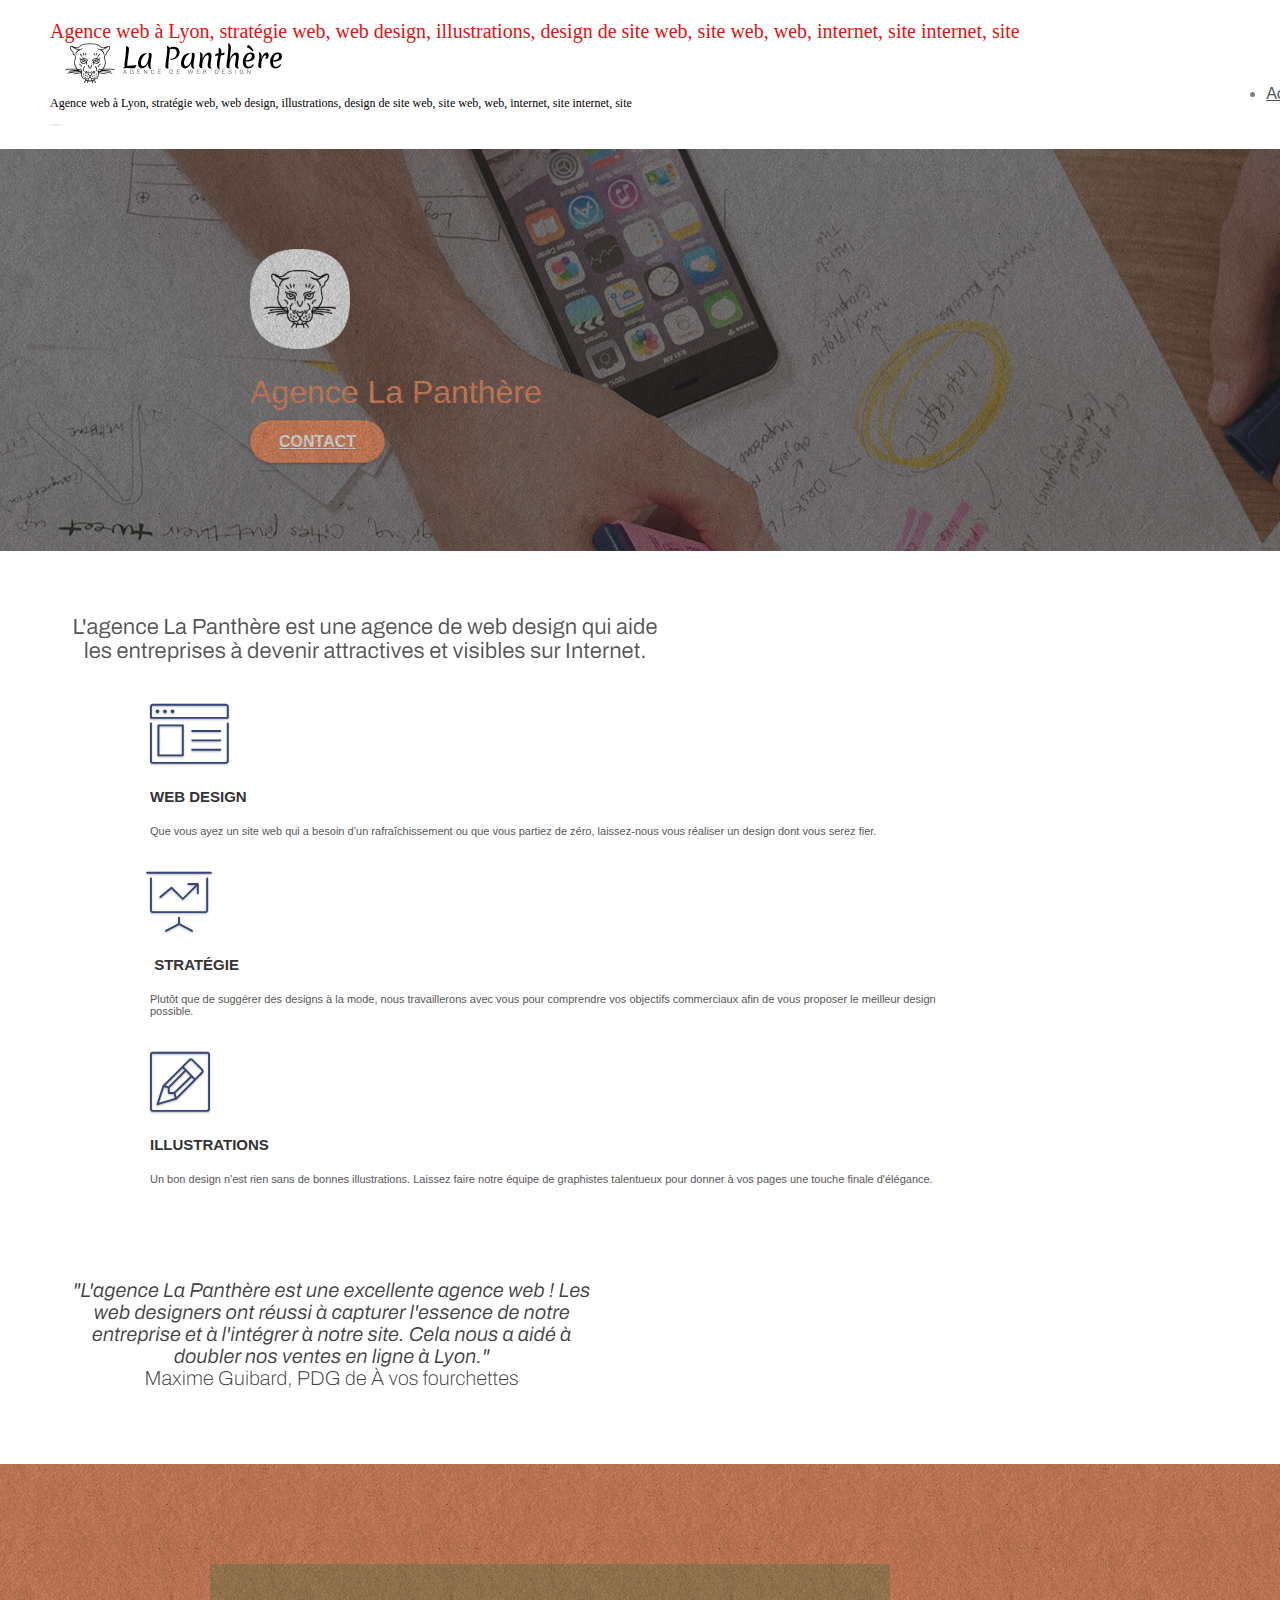
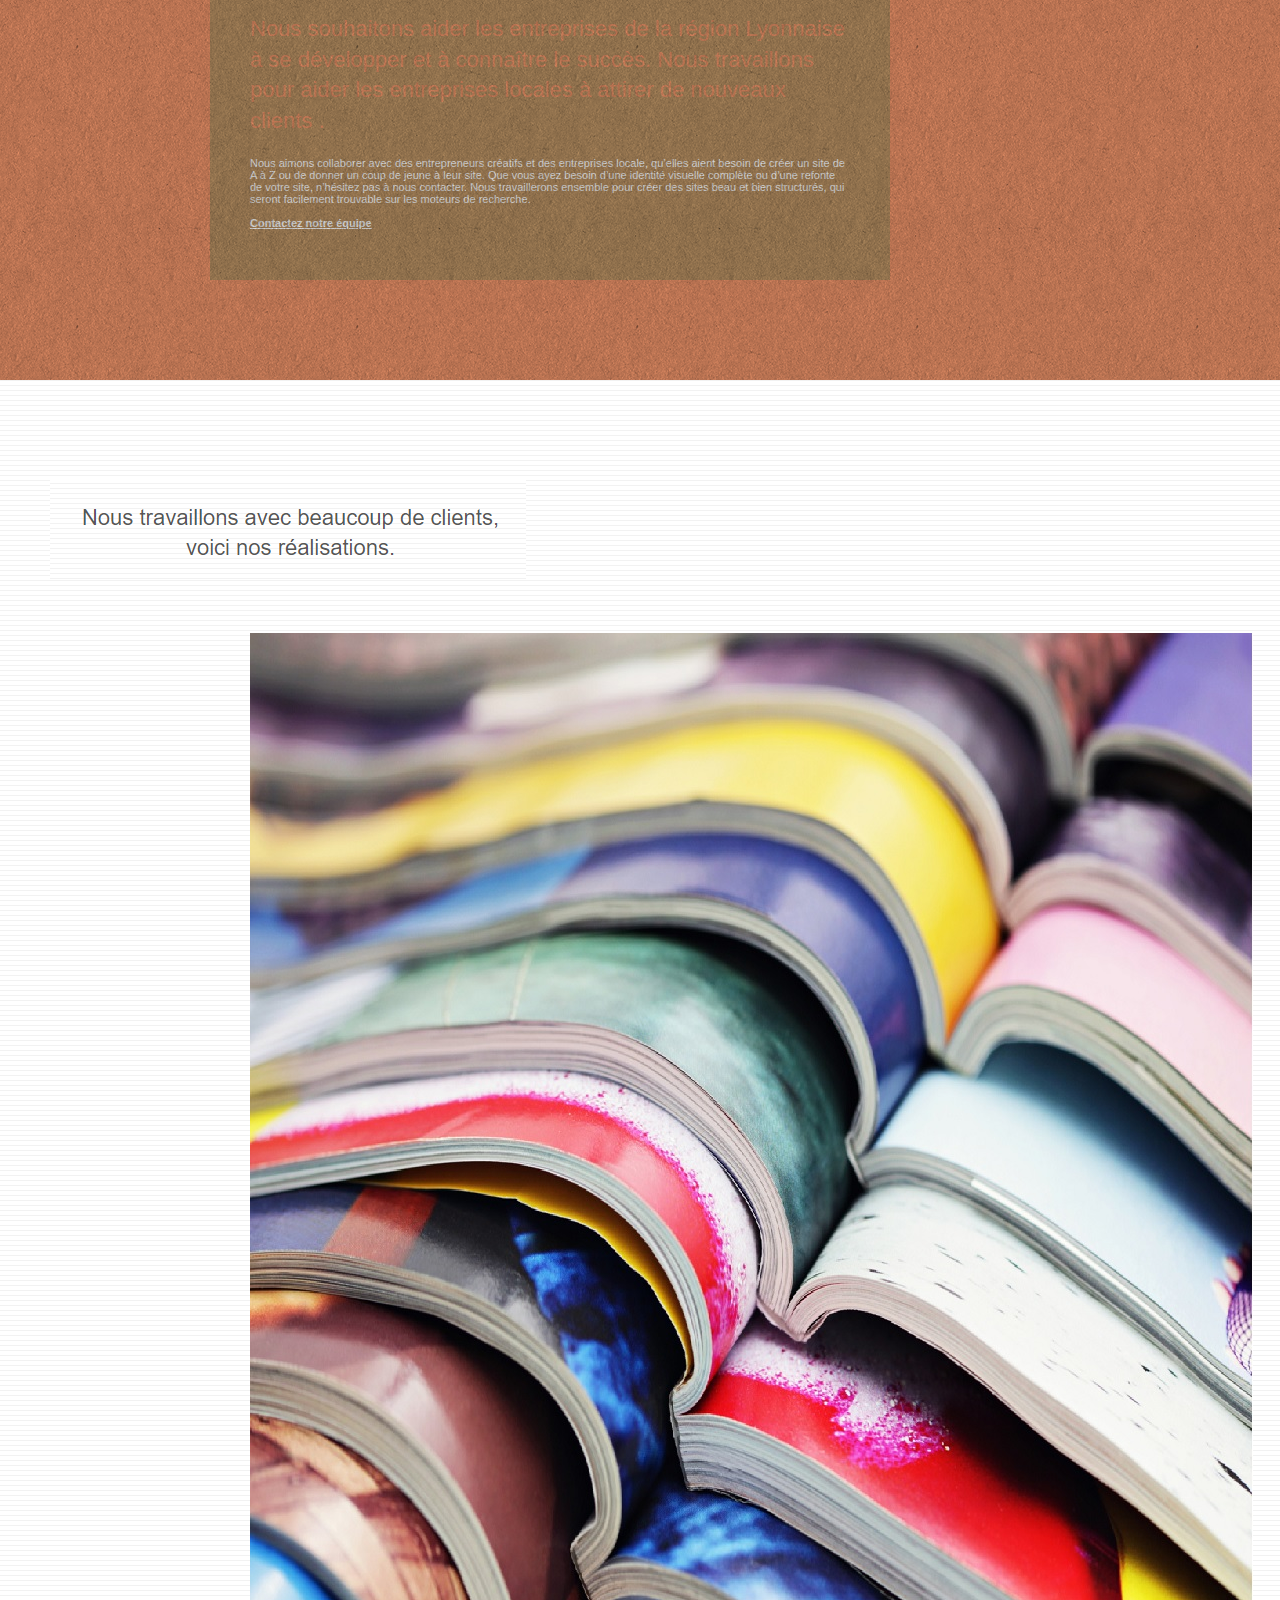
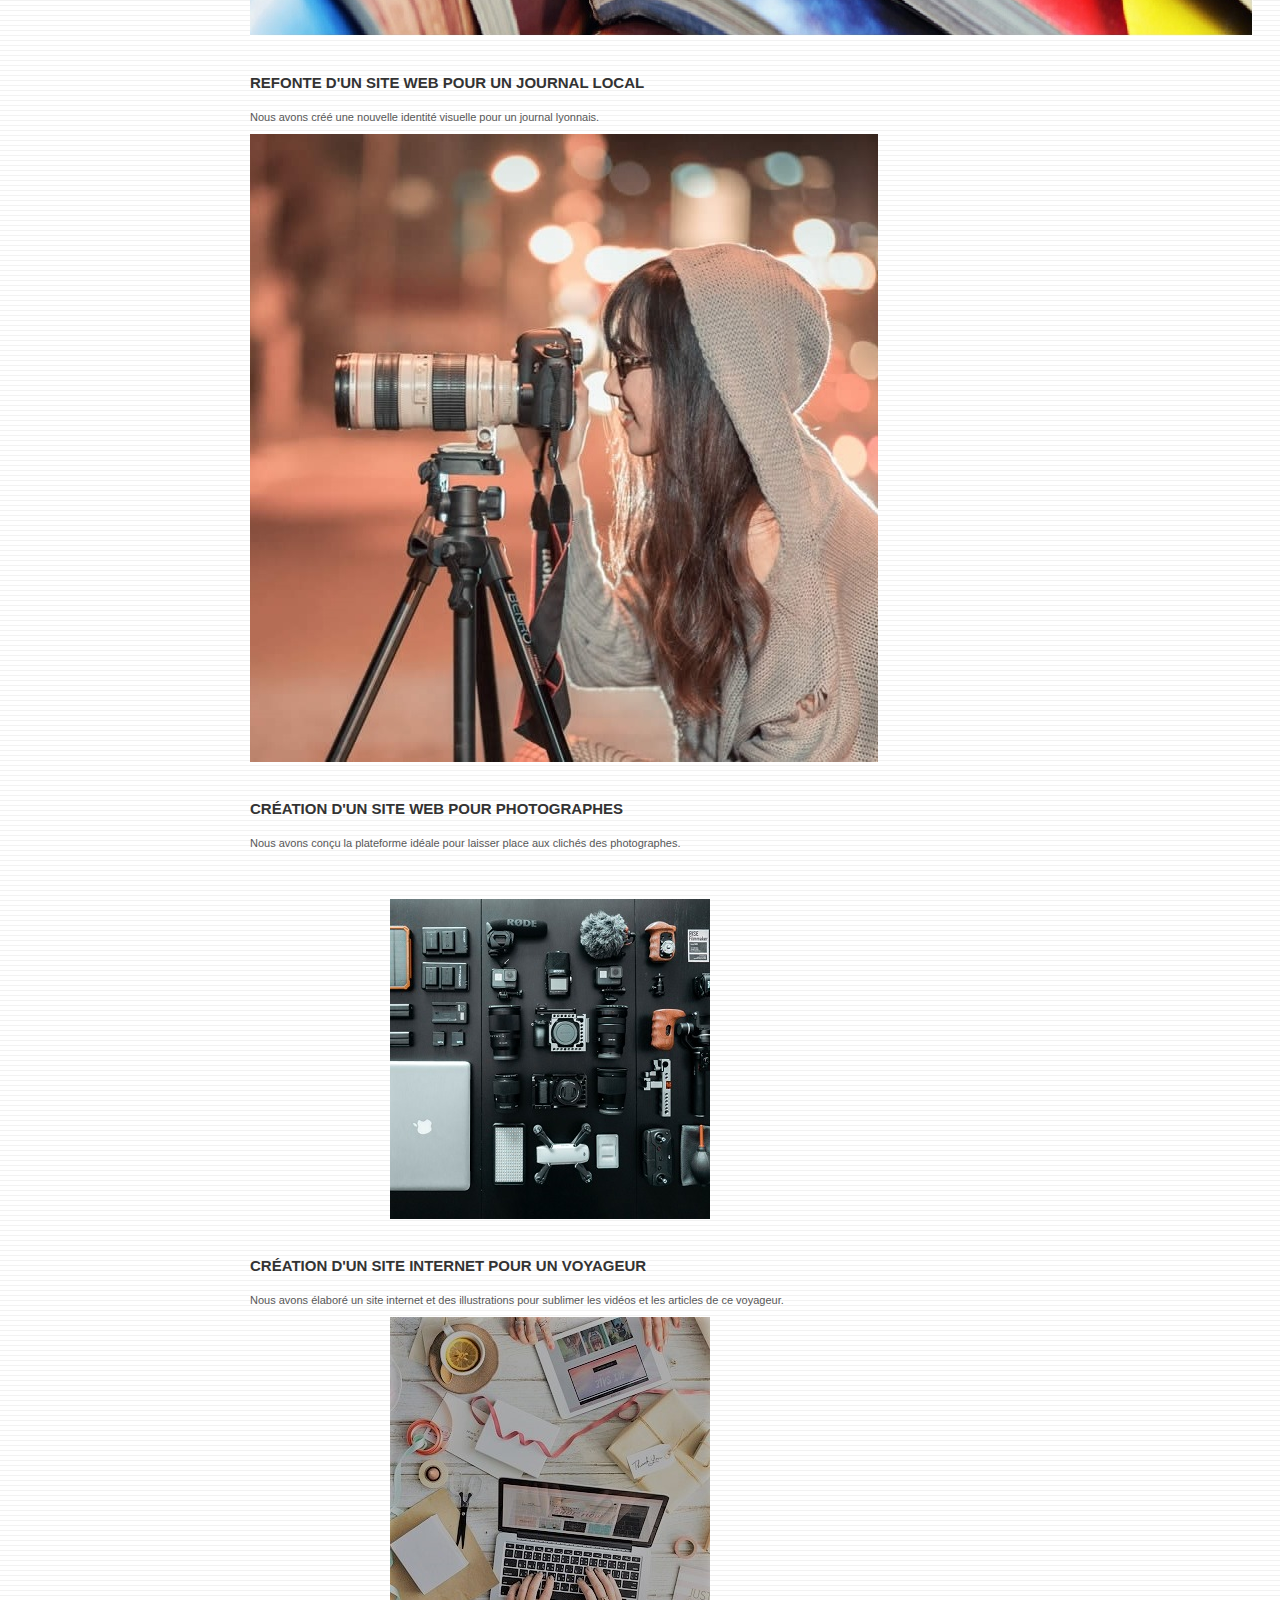
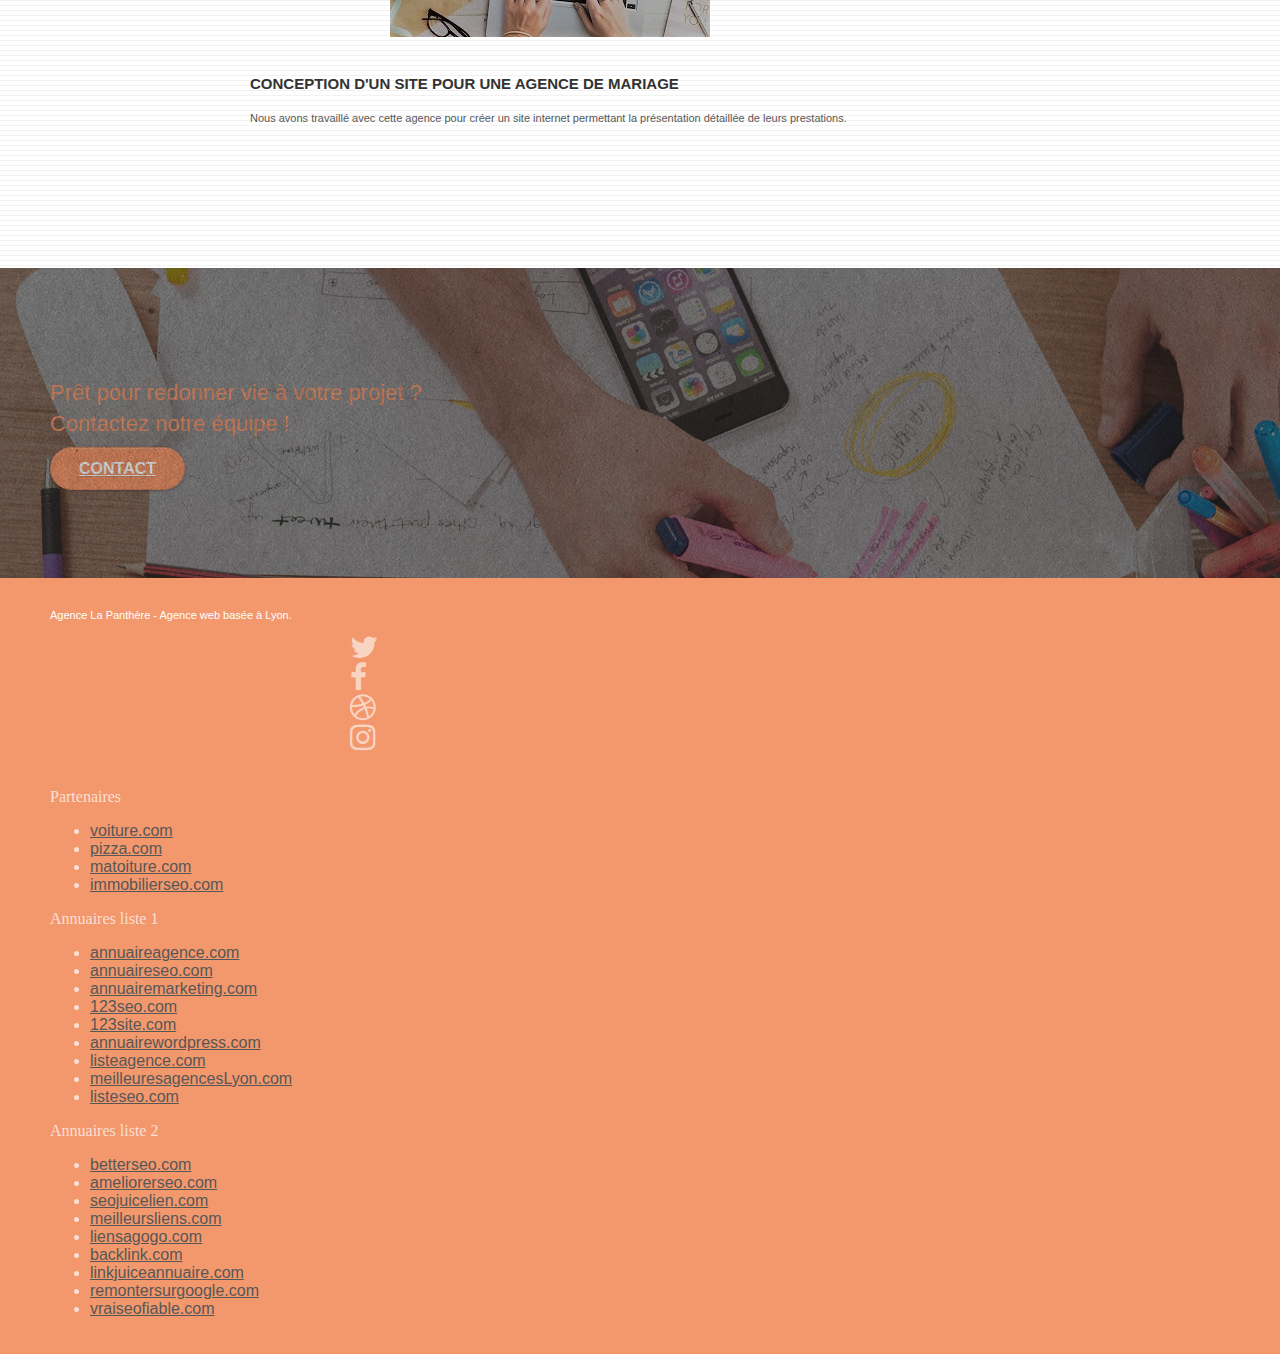
==== apres/index.html @ 82ce8339 "Ajouter balise google analytics" ====
<!doctype html>
<!--3-->
<html lang="fr">

<head>
	<meta charset="utf-8">
	<meta name="keywords"
		content="seo, google, site web, site internet, agence design Lyon, agence design, agence design,agence design,agence design,agence design,agence design,agence design,agence design,agence design">
	<!--4-->
	<meta name="description"
		content="Agence web à Lyon, stratégie web, web design, illustrations, design de site web, site web, web, internet, site internet, site">
	<meta name="robots" content="index,follow">


	<meta name="viewport" content="width=device-width, initial-scale=1.0, viewport-fit=cover">
	<link rel="shortcut icon" type="image/png" href="favicon.jpg">

	<link rel="stylesheet" type="text/css" href="./css/bootstrap.css">
	<link rel="stylesheet" type="text/css" href="style.css">
	<link rel="stylesheet" type="text/css" href="./css/font-awesome.css">
	<link rel="stylesheet" type="text/css" href="./css/et-line.css">


	<script src="./js/jquery-2.1.0.js"></script>
	<script src="./js/bootstrap.js"></script>
	<script src="./js/blocs.js"></script>
	<script src="./js/jquery.touchSwipe.js" defer></script>
	<script src="./js/gmaps.js"></script>
	<!--2-->
	<title>Agence La Panthére</title>


	<!-- Analytics -->
	<!-- Global site tag (gtag.js) - Google Analytics -->
	<script async src="https://www.googletagmanager.com/gtag/js?id=G-BYFC19N6F1"></script>
	<script>
		window.dataLayer = window.dataLayer || [];
		function gtag() { dataLayer.push(arguments); }
		gtag('js', new Date());

		gtag('config', 'G-BYFC19N6F1');
	</script>
	<!-- Analytics END -->

</head>

<body>
	<!-- Principal conteneur -->
	<div class="page-container">

		<!-- bloc-0 -->
		<div class="bloc bgc-white l-bloc " id="bloc-0">
			<div class="container bloc-sm">

				<nav class="navbar row">
					<div class="navbar-header">
						<!--1-->
						<div class="keywords" style="color:#dd1414;font-size:20px;">Agence web à Lyon, stratégie web,
							web design, illustrations, design de site web, site web, web, internet, site internet, site
						</div>
						<a class="navbar-brand" href="index.html"><img src="img/agence-la-panthere-monochrome.svg"
								alt="Lyon web design logo agence web meilleure agence" height="40" /></a>
						<div class="keywords" style="color:#000000;font-size:12px;">Agence web à Lyon, stratégie web,
							web design, illustrations, design de site web, site web, web, internet, site internet, site
						</div>
						<button id="nav-toggle" type="button" class="ui-navbar-toggle navbar-toggle"
							data-toggle="collapse" data-target=".navbar-1">
							<span class="sr-only">Toggle navigation</span><span class="icon-bar"></span><span
								class="icon-bar"></span><span class="icon-bar"></span>
						</button>
					</div>
					<div class="collapse navbar-collapse navbar-1 special-dropdown-nav">
						<ul class="site-navigation nav navbar-nav">
							<li>
								<a href="index.html">Accueil</a>
							</li>
							<li>
							</li>
							<li>
								<a href="page2.html">page2 &gt;</a>
							</li>
						</ul>
					</div>
				</nav>
			</div>
		</div>
		<!-- bloc-0 END -->

		<!-- bloc-1-presentation -->
		<div class="bloc bgc-dark-slate-blue bg-banniere d-bloc bg-t-edge bloc-bg-texture texture-paper b-parallax"
			id="bloc-1-hero">
			<div class="container bloc-lg">
				<div class="row tight-width-whitespace">
					<div class="col-sm-12">
						<img src="img/logo.png" class="center-block image-resize-mode" width="100"
							alt="Agence La Panthère, agence web Lyon, création logo Lyon" />
						<h1 class="text-center hero-bloc-text tc-white ">
							Agence La Panthère
						</h1>
						<div class="text-center">
							<a href="page2.html" class="btn btn-lg btn-clean btn-rd cta-hero btn-atomic-tangerine"
								id="cta-hero">Contact</a>
						</div>
					</div>
				</div>
			</div>
		</div>
		<!-- bloc-1-presentation END -->

		<!-- bloc-2-services -->
		<div class="bloc bgc-white l-bloc" id="bloc-2-services">
			<div class="container bloc-md">
				<div class="row">
					<div class="col-sm-12 text-center">
						<img alt="agence web, agence web Lyon, web design Lyon, stratégie web" src="img/title.png" />
					</div>
				</div>
				<div class="row voffset-lg med-width-whitespace">
					<div class="col-sm-4">
						<div class="text-center">
							<span class="et-icon-browser sm-shadow icon-dark-slate-blue icons icon-lg"></span>
						</div>
						<h3 class="mg-md text-center">
							Web design
						</h3>
						<p class="text-center ">
							Que vous ayez un site web qui a besoin d&rsquo;un rafraîchissement ou que vous partiez de
							zéro, laissez-nous vous réaliser un design dont vous serez fier.
						</p>
					</div>
					<div class="col-sm-4">
						<div class="text-center">
							<span class="et-icon-presentation sm-shadow icon-dark-slate-blue icons icon-lg"></span>
						</div>
						<h3 class="mg-md text-center">
							&nbsp;Stratégie
						</h3>
						<p class="text-center ">
							Plutôt que de suggérer des designs à la mode, nous travaillerons avec vous pour comprendre
							vos objectifs commerciaux afin de vous proposer le meilleur design possible.<br>
						</p>
					</div>
					<div class="col-sm-4">
						<div class="text-center">
							<span class="et-icon-edit sm-shadow icon-dark-slate-blue icons icon-lg"></span>
						</div>
						<h3 class="mg-md text-center">
							Illustrations
						</h3>
						<p class="text-center ">
							Un bon design n'est rien sans de bonnes illustrations. Laissez faire notre équipe de
							graphistes talentueux pour donner à vos pages une touche finale d'élégance.
						</p>
					</div>
				</div>
				<div class="row voffset-lg voffset">
					<div class="col-xs-12 col-md-8 col-md-offset-2 text-center">
						<img alt="agence web, agence web Lyon, web design Lyon, stratégie web" src="img/citation.png" />

					</div>
				</div>
			</div>
		</div>
		<!-- bloc-2-services END -->

		<!-- bloc-3-what-i-do -->
		<div class="bloc tc-white bgc-atomic-tangerine bg-presentation d-bloc bloc-bg-texture texture-paper b-parallax"
			id="bloc-3-what-i-do">
			<div class="container bloc-lg">
				<div class="row tight-width-whitespace black-background">
					<div class="col-sm-12">
						<h2 class="mg-md text-center tc-white">
							Nous souhaitons aider les entreprises de la région Lyonnaise à se développer et à connaître
							le succès. Nous travaillons pour aider les entreprises locales à attirer de nouveaux clients
							.<br>
						</h2>
						<p class="text-center white">
							Nous aimons collaborer avec des entrepreneurs créatifs et des entreprises locale, qu’elles
							aient besoin de créer un site de A à Z ou de donner un coup de jeune à leur site. Que vous
							ayez besoin d’une identité visuelle complète ou d’une refonte de votre site, n’hésitez pas à
							nous contacter. Nous travaillerons ensemble pour créer des sites beau et bien structurés,
							qui seront facilement trouvable sur les moteurs de recherche. <br><br><a
								class="ltc-white bold-link" href="page2.html">Contactez notre équipe</a><br>
						</p>
					</div>
				</div>
			</div>
		</div>
		<!-- bloc-3-what-i-do END -->

		<!-- bloc-4-portfolio -->
		<div class="bloc bgc-white bg-lines-h2-bg bg-repeat l-bloc" id="bloc-4-portfolio">
			<div class="container bloc-lg">
				<div class="row">
					<div class="col-sm-12 text-center">
						<img alt="agence web, agence web Lyon, web design Lyon, stratégie web" src="img/title2.png" />
					</div>
				</div>
				<div class="row tight-width-whitespace portfolio-row">
					<div class="col-sm-6">
						<a href="#" data-lightbox="img/1.jpg" data-gallery-id="gallery-1"
							data-caption="Refonte d'un site web pour un journal local" data-frame="snapshot-lb"><img
								src="img/1.jpg"
								alt="Lyon web design logo agence web meilleure agence et refonte site web journal"
								class="img-responsive portfolio-thumb" /></a>
						<h3 class="mg-md text-center">
							Refonte d'un site web pour un journal local
						</h3>
						<p class="text-center">
							Nous avons créé une nouvelle identité visuelle pour un journal lyonnais.
						</p>
					</div>
					<div class="col-sm-6">
						<a href="#" data-lightbox="img/2.jpg" data-gallery-id="gallery-1"
							data-caption="Création d'un site web pour photographes" data-frame="snapshot-lb"><img
								src="img/2.jpg" class="img-responsive portfolio-thumb"
								alt="Lyon web design logo agence web meilleure agence, Création d'un site web pour photographes" /></a>
						<h3 class="mg-md text-center">
							Création d'un site web pour photographes
						</h3>
						<p class="text-center">
							Nous avons conçu la plateforme idéale pour laisser place aux clichés des photographes.
						</p>
					</div>
				</div>
				<div class="row tight-width-whitespace portfolio-row">
					<div class="col-sm-6">
						<a href="#" data-lightbox="img/3.bmp" data-gallery-id="gallery-1"
							data-caption="Création d'un site internet pour un voyageur" data-frame="snapshot-lb"><img
								src="img/3.bmp" class="img-responsive portfolio-thumb"
								alt="Lyon web design logo agence web meilleure agence, Création d'un site web pour voyageur" /></a>
						<h3 class="mg-md text-center">
							Création d'un site internet pour un voyageur
						</h3>
						<p class="text-center">
							Nous avons élaboré un site internet et des illustrations pour sublimer les vidéos et les
							articles de ce voyageur.
						</p>
					</div>
					<div class="col-sm-6">
						<a href="#" data-lightbox="img/4.bmp" data-gallery-id="gallery-1"
							data-caption="Conception d'un site pour une agence de mariage" data-frame="snapshot-lb"><img
								src="img/4.bmp" class="img-responsive portfolio-thumb"
								alt="Lyon web design logo agence web meilleure agence, Création d'un site web pour agence de mariage" /></a>
						<h3 class="mg-md text-center">
							Conception d'un site pour une agence de mariage
						</h3>
						<p class="text-center">
							Nous avons travaillé avec cette agence pour créer un site internet permettant la
							présentation détaillée de leurs prestations.
						</p>
					</div>
				</div>
			</div>
		</div>
		<!-- bloc-4-portfolio END -->

		<!-- bloc-5-cta -->
		<div class="bloc bgc-dark-slate-blue bg-banniere d-bloc bloc-bg-texture texture-paper" id="bloc-5-cta">
			<div class="container bloc-lg">
				<div class="row">
					<h2 class="mg-md text-center tc-white">
						Prêt pour redonner vie à votre projet ?<br>Contactez notre équipe !
					</h2>
					<div class="col-sm-12 text-center">
						<a href="page2.html"
							class="btn btn-atomic-tangerine btn-clean btn-rd btn-lg cta-hero">Contact</a>
					</div>
				</div>
			</div>
		</div>
		<!-- bloc-5-cta END -->

		<!-- Footer - bloc-8 -->
		<div class="bloc bgc-atomic-tangerine d-bloc" id="bloc-8">
			<div class="container bloc-sm">
				<div class="row">
					<div class="col-sm-12">
						<p class="text-center white">
							Agence La Panthère - Agence web basée à Lyon.<br>
						</p>
						<div class="row row-no-gutters social">
							<div class="col-sm-3">
								<div class="text-center">
									<a class="social" href="index.html"><span class="fa fa-twitter icon-md"></span></a>
								</div>
							</div>
							<div class="col-sm-3">
								<div class="text-center">
									<a class="social" href="index.html"><span class="fa fa-facebook icon-md"></span></a>
								</div>
							</div>
							<div class="col-sm-3">
								<div class="text-center">
									<a class="social" href="index.html"><span class="fa fa-dribbble icon-md"></span></a>
								</div>
							</div>
							<div class="col-sm-3">
								<div class="text-center">
									<a class="social" href="index.html"><span
											class="fa fa-instagram icon-md"></span></a>
								</div>
							</div>
							<div class="keywords" style="color:#F3976C;">Agence web à Lyon, stratégie web, web design,
								illustrations, design de site web, site web, web, internet, site internet, site</div>
						</div>
						<div class="row">
							<div class="col-sm-4">
								Partenaires
								<ul>
									<li><a href="voiture.com">voiture.com</a></li>
									<li><a href="pizza.com">pizza.com</a></li>
									<li><a href="matoiture.com">matoiture.com</a></li>
									<li><a href="immobilierseo.com">immobilierseo.com</a></li>
								</ul>
							</div>
							<div class="col-sm-4">
								Annuaires liste 1
								<ul>
									<li><a href="annuaireagence.com">annuaireagence.com</a></li>
									<li><a href="annuaireseo.com">annuaireseo.com</a></li>
									<li><a href="annuairemarketing.com">annuairemarketing.com</a></li>
									<li><a href="123seoture.com">123seo.com</a></li>
									<li><a href="123site.com">123site.com</a></li>
									<li><a href="annuairewordpress.com">annuairewordpress.com</a></li>
									<li><a href="listeagence.com">listeagence.com</a></li>
									<li><a href="meilleuresagencesLyon.com">meilleuresagencesLyon.com</a></li>
									<li><a href="listeseo.com">listeseo.com</a></li>
								</ul>
							</div>
							<div class="col-sm-4">
								Annuaires liste 2
								<ul>
									<li><a href="betterseo.com">betterseo.com</a></li>
									<li><a href="ameliorerseo.com">ameliorerseo.com</a></li>
									<li><a href="seojuicelien.com">seojuicelien.com</a></li>
									<li><a href="meilleursliens.com">meilleursliens.com</a></li>
									<li><a href="liensagogo.com">liensagogo.com</a></li>
									<li><a href="backlink.com">backlink.com</a></li>
									<li><a href="linkjuiceannuaire.com">linkjuiceannuaire.com</a></li>
									<li><a href="remontersurgoogle.com">remontersurgoogle.com</a></li>
									<li><a href="vraiseofiable.com">vraiseofiable.com</a></li>
								</ul>
							</div>
						</div>
					</div>
				</div>
			</div>
		</div>
		<!-- Footer - bloc-8 END -->

	</div>
	<!-- Principal conteneur END -->


</body>

</html>
---- apres/style.css ----
body {
    margin: 0;
    padding: 0;
    background: #FFF;
    overflow-x: hidden;
    -webkit-font-smoothing: antialiased;
    -moz-osx-font-smoothing: grayscale;
}

a,
button {
    transition: all .3s ease-in-out;
    outline: none!important;
}

a:hover {
    text-decoration: none;
    cursor: pointer;
}

#page-loading-blocs-notifaction {
    position: fixed;
    top: 0;
    bottom: 0;
    width: 100%;
    z-index: 100000;
    background: #FFFFFF url("img/pageload-spinner.gif") no-repeat center center;
}

.bloc {
    width: 100%;
    clear: both;
    background: 50% 50% no-repeat;
    padding: 0 50px;
    -webkit-background-size: cover;
    -moz-background-size: cover;
    -o-background-size: cover;
    background-size: cover;
    position: relative;
}

.bloc .container {
    padding-left: 0;
    padding-right: 0;
}

.bloc-lg {
    padding: 100px 50px;
}

.bloc-md {
    padding: 50px;
}

.bloc-sm {
    padding: 20px 50px;
}

.bg-center,
.bg-l-edge,
.bg-r-edge,
.bg-t-edge,
.bg-b-edge,
.bg-tl-edge,
.bg-bl-edge,
.bg-tr-edge,
.bg-br-edge,
.bg-repeat {
    -webkit-background-size: auto!important;
    -moz-background-size: auto!important;
    -o-background-size: auto!important;
    background-size: auto!important;
}

.bg-repeat {
    background: repeat;
}

.bg-t-edge {
    background: top no-repeat;
}

.bloc-bg-texture::before {
    content: "";
    background-size: 2px 2px;
    position: absolute;
    top: 0;
    bottom: 0;
    left: 0;
    right: 0;
}

.texture-paper::before {
    background: url("img/texture-paper.png");
    background-size: 280px 280px;
}

.b-parallax {
    background-attachment: fixed;
}

.d-bloc {
    color: rgba(255, 255, 255, .7);
}

.d-bloc button:hover {
    color: rgba(255, 255, 255, .9);
}

.d-bloc .icon-round,
.d-bloc .icon-square,
.d-bloc .icon-rounded,
.d-bloc .icon-semi-rounded-a,
.d-bloc .icon-semi-rounded-b {
    border-color: rgba(255, 255, 255, .9);
}

.d-bloc .divider-h span {
    border-color: rgba(255, 255, 255, .2);
}

.d-bloc .a-btn,
.d-bloc .navbar a,
.d-bloc .navbar-brand,
.d-bloc a .icon-sm,
.d-bloc a .icon-md,
.d-bloc a .icon-lg,
.d-bloc a .icon-xl,
.d-bloc h1 a,
.d-bloc h2 a,
.d-bloc h3 a,
.d-bloc h4 a,
.d-bloc h5 a,
.d-bloc h6 a,
.d-bloc p a {
    color: rgba(255, 255, 255, .6);
}

.d-bloc .a-btn:hover,
.d-bloc .navbar a:hover,
.d-bloc .navbar-brand:hover,
.d-bloc a:hover .icon-sm,
.d-bloc a:hover .icon-md,
.d-bloc a:hover .icon-lg,
.d-bloc a:hover .icon-xl,
.d-bloc h1 a:hover,
.d-bloc h2 a:hover,
.d-bloc h3 a:hover,
.d-bloc h4 a:hover,
.d-bloc h5 a:hover,
.d-bloc h6 a:hover,
.d-bloc p a:hover {
    color: rgba(255, 255, 255, 1);
}

.d-bloc .navbar-toggle .icon-bar {
    background: rgba(255, 255, 255, 1);
}

.d-bloc .btn-wire,
.d-bloc .btn-wire:hover {
    color: rgba(255, 255, 255, 1);
    border-color: rgba(255, 255, 255, 1);
}

.d-bloc .panel {
    color: rgba(0, 0, 0, .5);
}

.d-bloc .panel button:hover {
    color: rgba(0, 0, 0, .7);
}

.d-bloc .panel icon {
    border-color: rgba(0, 0, 0, .7);
}

.d-bloc .panel .divider-h span {
    border-color: rgba(0, 0, 0, .1);
}

.d-bloc .panel .a-btn {
    color: rgba(0, 0, 0, .6);
}

.d-bloc .panel .a-btn:hover {
    color: rgba(0, 0, 0, 1);
}

.d-bloc .panel .btn-wire,
.d-bloc .panel .btn-wire:hover {
    color: rgba(0, 0, 0, .7);
    border-color: rgba(0, 0, 0, .3);
}

.d-bloc .panel,
.l-bloc {
    color: rgba(0, 0, 0, .5);
}

.d-bloc .panel button:hover,
.l-bloc button:hover {
    color: rgba(0, 0, 0, .7);
}

.l-bloc .icon-round,
.l-bloc .icon-square,
.l-bloc .icon-rounded,
.l-bloc .icon-semi-rounded-a,
.l-bloc .icon-semi-rounded-b {
    border-color: rgba(0, 0, 0, .7);
}

.d-bloc .panel .divider-h span,
.l-bloc .divider-h span {
    border-color: rgba(0, 0, 0, .1);
}

.d-bloc .panel .a-btn,
.l-bloc .a-btn,
.l-bloc .navbar a,
.l-bloc .navbar-brand,
.l-bloc a .icon-sm,
.l-bloc a .icon-md,
.l-bloc a .icon-lg,
.l-bloc a .icon-xl,
.l-bloc h1 a,
.l-bloc h2 a,
.l-bloc h3 a,
.l-bloc h4 a,
.l-bloc h5 a,
.l-bloc h6 a,
.l-bloc p a {
    color: rgba(0, 0, 0, .6);
}

.d-bloc .panel .a-btn:hover,
.l-bloc .a-btn:hover,
.l-bloc .navbar a:hover,
.l-bloc .navbar-brand:hover,
.l-bloc a:hover .icon-sm,
.l-bloc a:hover .icon-md,
.l-bloc a:hover .icon-lg,
.l-bloc a:hover .icon-xl,
.l-bloc h1 a:hover,
.l-bloc h2 a:hover,
.l-bloc h3 a:hover,
.l-bloc h4 a:hover,
.l-bloc h5 a:hover,
.l-bloc h6 a:hover,
.l-bloc p a:hover {
    color: rgba(0, 0, 0, 1);
}

.l-bloc .navbar-toggle .icon-bar {
    color: rgba(0, 0, 0, .6);
}

.d-bloc .panel .btn-wire,
.d-bloc .panel .btn-wire:hover,
.l-bloc .btn-wire,
.l-bloc .btn-wire:hover {
    color: rgba(0, 0, 0, .7);
    border-color: rgba(0, 0, 0, .3);
}

.voffset {
    margin-top: 30px;
}

.voffset-lg {
    margin-top: 80px;
}

.row-no-gutters {
    margin-right: 0;
    margin-left: 0;
}

.row.row-no-gutters > [class^="col-"],
.row.row-no-gutters > [class*=" col-"] {
    padding-right: 0;
    padding-left: 0;
}

#bloc-1-hero h1 {
    font-size: 32px;
}

.navbar {
    margin-bottom: 0;
    z-index: 1;
}

.navbar-brand {
    height: auto;
    padding: 3px 15px;
    font-size: 25px;
    font-weight: normal;
    font-weight: 600;
    line-height: 44px;
}

.navbar-brand img {
    max-height: 200px;
    margin: 0 5px 0 0;
    display: inline;
}

.navbar-brand img[src$=svg] {
    min-width: 100px;
}

.nav-center .navbar-brand img {
    margin: 0;
}

.navbar .nav {
    padding-top: 2px;
    margin-right: -16px;
    float: right;
    z-index: 1;
}

.nav > li {
    float: left;
    margin-top: 4px;
    font-size: 16px;
}

.navbar-nav .open .dropdown-menu > li > a {
    text-align: inherit;
}

.nav > li a:hover,
.nav > li a:focus {
    background: transparent;
}

.navbar-toggle {
    margin: 10px 10px 0 0;
    border: 0px;
}

.navbar-toggle:hover {
    background: transparent!important;
}

.navbar-toggle .icon-bar {
    background-color: rgba(0, 0, 0, .5);
    width: 26px;
}

.nav-invert .navbar .nav {
    float: left;
}

.nav-invert .navbar-header,
.nav-invert .navbar-brand {
    float: right;
    position: relative;
    z-index: 2;
}

@media (min-width: 768px) {
    .site-navigation {
        position: absolute;
        top: 50%;
        right: 20px;
        transform: translate(0, -50%);
        -webkit-transform: translateY(-50%);
    }
    .nav > li .dropdown-menu a,
    .nav > li .dropdown-menu a:hover {
        color: #484848;
    }
    .nav-invert .site-navigation {
        left: 0;
        right: 0;
    }
    .nav-center {
        text-align: center;
    }
    .nav-center .navbar-header {
        width: 100%;
    }
    .nav-center .navbar-header,
    .nav-center .navbar-brand,
    .nav-center .nav > li {
        float: none;
        display: inline-block;
    }
    .nav-center .site-navigation {
        position: relative;
        width: 100%;
        right: 0;
        margin-right: 0px;
        margin-top: 20px;
    }
    .nav-center.mini-nav .navbar-toggle {
        float: none;
        margin: 10px auto 0;
    }
}

.nav > li > .dropdown a {
    background: none!important;
    display: block;
    padding: 14px 15px;
}

nav .caret {
    margin: 0 5px;
}

.dropdown-menu .dropdown-menu {
    top: -8px;
    left: 100%;
}

.dropdown-menu .dropmenu-flow-right {
    top: 100%;
    left: 0;
    margin-left: -1px;
    border-top-left-radius: 0;
    border-top-right-radius: 0;
}

.dropdown-menu .dropdown span {
    border: 4px solid black;
    border-top-color: transparent;
    border-right-color: transparent;
    border-bottom-color: transparent;
    margin: 6px -5px 0 0!important;
    float: right;
}

.mg-md {
    margin-top: 10px;
    margin-bottom: 20px;
}

.mg-lg {
    margin-top: 10px;
    margin-bottom: 40px;
}

.btn {
    margin: 0 5px 5px 0;
}

.btn.pull-right {
    margin: 0 0 5px 5px;
}

.btn-d,
.btn-d:hover,
.btn-d:focus {
    color: #FFF;
    background: rgba(0, 0, 0, .3);
}

button {
    outline: none!important;
}

.btn-rd {
    border-radius: 40px;
}

.btn-clean {
    border: 1px solid rgba(0, 0, 0, .08);
    border-bottom-color: rgba(0, 0, 0, .1);
    text-shadow: 0 1px 0 rgba(0, 0, 1, .1);
    box-shadow: 0 1px 3px rgba(0, 0, 1, .25), inset 0 1px 0 0 rgba(255, 255, 255, .15);
}

.icon-md {
    font-size: 30px!important;
}

.icon-lg {
    font-size: 60px!important;
}

.sm-shadow {
    text-shadow: 0 1px 2px rgba(0, 0, 0, .3);
}

.panel-sq,
.panel-sq .panel-heading,
.panel-sq .panel-footer {
    border-radius: 0;
}

.panel-rd {
    border-radius: 30px;
}

.panel-rd .panel-heading {
    border-radius: 29px 29px 0 0;
}

.panel-rd .panel-footer {
    border-radius: 0 0 29px 29px;
}

.form-control {
    border-color: rgba(0, 0, 0, .1);
    box-shadow: none;
}

.scrollToTop {
    width: 40px;
    height: 40px;
    position: fixed;
    bottom: 20px;
    right: 20px;
    opacity: 0;
    z-index: 500;
    transition: all .3s ease-in-out;
}

.scrollToTop span {
    margin-top: 6px;
}

.showScrollTop {
    font-size: 14px;
    opacity: 1;
}

a[data-lightbox] {
    position: relative;
    display: block;
    text-align: center;
}

a[data-lightbox]:hover::before {
    content: "+";
    font-family: "HelveticaNeue-Light", "Helvetica Neue Light", "Helvetica Neue", Helvetica, Arial;
    font-size: 32px;
    width: 50px;
    height: 50px;
    margin-left: -25px;
    border-radius: 50%;
    background: rgba(0, 0, 0, .6);
    color: #FFF;
    font-weight: 100;
    z-index: 1;
    position: absolute;
    top: 50%;
    transform: translateY(-50%);
    -webkit-transform: translateY(-50%);
}

a[data-lightbox]:hover img {
    opacity: 0.6;
    -webkit-animation-fill-mode: none;
    animation-fill-mode: none;
}

#lightbox-modal {
    display: flex;
    align-items: center;
}

#lightbox-modal .modal-dialog {
    width: 90%;
    max-width: 900px;
    margin: 0 auto 0;
}

#lightbox-modal .modal-dialog img {
    max-height: 90vh;
    margin: 0 auto;
}

.lightbox-caption {
    padding: 20px;
    color: #FFF;
    background: rgba(0, 0, 0, .5);
    position: absolute;
    left: 15px;
    right: 15px;
    bottom: 5px;
}

.close-lightbox {
    color: #FFF;
    font-size: 30px;
    position: absolute;
    top: 20px;
    right: 20px;
    z-index: 20;
    background: rgba(0, 0, 0, .5);
    border: none;
    line-height: 30px;
    padding: 0 9px 5px;
    opacity: 0.3;
}

.close-lightbox:hover,
.next-lightbox:hover,
.prev-lightbox:hover {
    opacity: 1.0;
    color: #FFF;
}

.next-lightbox,
.prev-lightbox {
    font-size: 20px;
    color: rgba(255, 255, 255, .9);
    background: rgba(0, 0, 0, .5);
    transition: all .2s ease-in-out;
    position: absolute;
    top: 45%;
    z-index: 1;
    opacity: 0.4;
}

.next-lightbox {
    padding: 6px 8px 1px 13px;
    right: 25px;
}

.prev-lightbox {
    padding: 6px 13px 1px 10px;
    left: 25px;
}

.snapshot-lb .modal-body {
    padding-bottom: 45px;
}

.snapshot-lb .lightbox-caption {
    padding: 0;
    color: rgba(0, 0, 0, .5);
    background: none;
}

h1,
h2,
h3,
h4,
h5,
h6,
p,
label,
.btn,
a {
    font-family: "helvetica";
    font-weight: 400;
    color: #575757!important;
}

.container {
    max-width: 1000px;
}

.hero-bloc-text {
    font-size: 38px;
}

.hero-bloc-text-sub {
    font-size: 36px;
}

.statement-bloc-text {
    line-height: 26px;
    font-style: italic;
    font-size: 20px;
    text-align: center;
    font-weight: lighter;
    max-width: 520px;
    margin: auto auto auto auto;
}

p {
    font-size: 11px;
}

.tight-width-whitespace {
    max-width: 600px;
    margin: auto auto auto auto;
}

.h1 {
    font-size: 20px;
    font-family: "Open Sans";
}

.cta-hero {
    margin-top: 22px;
    color: #FFFFFF!important;
    text-transform: uppercase;
    padding: 12px 28px 12px 28px;
    font-size: 16px;
    font-weight: 700;
}

.social {
    max-width: 400px;
    margin: auto auto auto auto;
}

h2 {
    font-size: 22px;
    line-height: 1.4em;
}

h3 {
    font-size: 15px;
    text-transform: uppercase;
    font-weight: 700;
    color: #333333!important;
}

.med-width-whitespace {
    max-width: 800px;
    margin: auto auto auto auto;
    box-shadow: 0px 0px 0px #000000;
}

h1 {
    color: #333333!important;
}

h4 {
    color: #333333!important;
}

.icons {
    margin-bottom: 14px;
    margin-top: 24px;
}

.white {
    color: #FFFFFF!important;
}

.portfolio-thumb {
    margin-bottom: 24px;
}

.portfolio-row {
    margin-bottom: 44px;
    margin-top: 50px;
}

.avatar {
    box-shadow: 0px 4px 9px rgba(0, 0, 0, 0.3);
}

.black-background {
    background-color: rgba(165, 147, 99, 0.7);
    padding: 40px 40px 40px 40px;
}

.bold-link {
    font-weight: 900;
    text-decoration: underline!important;
}

.bgc-white {
    background-color: #FFFFFF;
}

.bgc-dark-slate-blue {
    background-color: #364577;
}

.bgc-atomic-tangerine {
    background-color: #F3976C;
}

.tc-white {
    color: #F3976C!important;
}

.btn-atomic-tangerine {
    background: #F3976C;
    color: #FFFFFF!important;
}

.btn-atomic-tangerine:hover {
    background: #c27956!important;
    color: #FFFFFF!important;
}

.ltc-white {
    color: #FFFFFF!important;
}

.ltc-white:hover {
    color: #cccccc!important;
}

.ltc-atomic-tangerine {
    color: #F3976C!important;
}

.ltc-atomic-tangerine:hover {
    color: #c27956!important;
}

.icon-dark-slate-blue {
    color: #364577!important;
    border-color: #364577!important;
}

.bg-dots-bg {
    background-image: url("img/dots-bg.png");
}

.bg-lines-h2-bg {
    background-image: url("img/lines-h2-bg.png");
}

.bg-banniere {
    background-image: url("img/agence-la-panthere.jpg");
}

.bg-presentation {
    background-image: url("img/image-de-presentation.bmp");
}

@media (max-width: 1024px) {
    .bloc {
        padding-left: 20px;
        padding-right: 20px;
    }
    .bloc.full-width-bloc,
    .bloc-tile-2.full-width-bloc .container,
    .bloc-tile-3.full-width-bloc .container,
    .bloc-tile-4.full-width-bloc .container {
        padding-left: 0;
        padding-right: 0;
    }
}

@media (max-width: 992px) and (min-width: 768px) {
    .navbar .nav {
        max-width: 80%
    }
    .nav-center.navbar .nav {
        max-width: 100%
    }
}

@media only screen and (min-device-width: 768px) and (max-device-width: 1024px) and (orientation: landscape) {
    .b-parallax {
        background-attachment: scroll;
    }
}

@media only screen and (min-device-width: 1024px) and (max-device-width: 1366px) and (-webkit-min-device-pixel-ratio: 1.5) {
    .b-parallax {
        background-attachment: scroll;
    }
}

@media (max-width: 991px) {
    .container {
        width: 100%;
    }
    .b-parallax {
        background-attachment: scroll;
    }
    .page-container,
    #hero-bloc {
        overflow-x: hidden;
        position: relative;
    }
    .bloc {
        padding-left: constant(safe-area-inset-left);
        padding-right: constant(safe-area-inset-right);
    }
    .bloc-group,
    .bloc-group .bloc {
        display: block;
        width: 100%;
    }
    .bloc-fill-screen .fill-bloc-top-edge,
    .bloc-fill-screen .fill-bloc-bottom-edge {
        padding: 0 20px;
        padding-left: constant(safe-area-inset-left);
        padding-right: constant(safe-area-inset-right);
    }
}

@media (max-width: 767px) {
    .page-container {
        overflow-x: hidden;
        position: relative;
    }
    h1,
    h2,
    h3,
    h4,
    h5,
    h6,
    p,
    #disqus_thread {
        padding-left: 10px!important;
        padding-right: 10px!important;
    }
    .b-parallax {
        background-attachment: scroll;
    }
    .navbar .nav {
        padding-top: 0;
        border-top: 1px solid rgba(0, 0, 0, .2);
        float: none!important;
    }
    .navbar.row {
        margin-left: 0;
        margin-right: 0;
    }
    .site-navigation {
        position: inherit;
        transform: none;
        -webkit-transform: none;
        -ms-transform: none;
    }
    .nav > li {
        margin-top: 0;
        border-bottom: 1px solid rgba(0, 0, 0, .1);
        background: rgba(0, 0, 0, .05);
        text-align: left;
        padding-left: 15px;
        width: 100%;
    }
    .nav > li:hover {
        background: rgba(0, 0, 0, .08);
    }
    .dropdown .dropdown a .caret {
        float: none;
        margin: 5px 0 0 10px!important;
        border: 4px solid black;
        border-bottom-color: transparent;
        border-right-color: transparent;
        border-left-color: transparent;
    }
    #hero-bloc .navbar .nav {
        background: rgba(0, 0, 0, .8);
    }
    #hero-bloc .navbar .nav a {
        color: rgba(255, 255, 255, .6);
    }
    .hero {
        padding: 50px 0;
    }
    .hero-nav {
        left: -1px;
        right: -1px;
    }
    .navbar-collapse {
        padding: 0;
        overflow-x: hidden;
        -webkit-box-shadow: none;
        box-shadow: none;
    }
    .navbar-brand img {
        max-height: 40px;
        width: auto;
    }
    .nav-invert .navbar-header {
        float: none;
        width: 100%;
    }
    .nav-invert .navbar-toggle {
        float: left;
        margin-left: 10px;
    }
    .bloc {
        padding-left: 0;
        padding-right: 0;
    }
    .bloc-xxl,
    .bloc-xl,
    .bloc-lg {
        padding: 40px 0;
    }
    .bloc-sm,
    .bloc-md {
        padding-left: 0;
        padding-right: 0;
    }
    .bloc-tile-2 .container,
    .bloc-tile-3 .container,
    .bloc-tile-4 .container,
    .bloc-fill-screen .fill-bloc-top-edge,
    .bloc-fill-screen .fill-bloc-bottom-edge {
        padding-left: 0;
        padding-right: 0;
    }
    .a-block {
        padding: 0 10px;
    }
    .btn-dwn {
        display: none;
    }
    .voffset {
        margin-top: 5px;
    }
    .voffset-md {
        margin-top: 20px;
    }
    .voffset-lg {
        margin-top: 30px;
    }
    form {
        padding: 5px;
    }
    .close-lightbox {
        display: inline-block;
    }
    .blocsapp-device-iphone5 {
        background-size: 216px 425px;
        padding-top: 60px;
        width: 216px;
        height: 425px;
    }
    .blocsapp-device-iphone5 img {
        width: 180px;
        height: 320px;
    }
}

@media (max-width: 400px) {
    .bloc {
        padding-left: 0;
        padding-right: 0;
    }
}

@media (max-width: 767px) {
    .bloc-mob-center-text {
        text-align: center;
    }
}
---- apres/css/et-line.css ----
@font-face {
    font-family: et-line;
    src: url(../fonts/et-line.eot);
    src: url(../fonts/et-line.eot?#iefix) format('embedded-opentype'), url(../fonts/et-line.woff) format('woff'), url(../fonts/et-line.ttf) format('truetype'), url(../fonts/et-line.svg#et-line) format('svg');
    font-weight: 400;
    font-style: normal
}

.et-icon-adjustments,
.et-icon-alarmclock,
.et-icon-anchor,
.et-icon-aperture,
.et-icon-attachment,
.et-icon-bargraph,
.et-icon-basket,
.et-icon-beaker,
.et-icon-bike,
.et-icon-book-open,
.et-icon-briefcase,
.et-icon-browser,
.et-icon-calendar,
.et-icon-camera,
.et-icon-caution,
.et-icon-chat,
.et-icon-circle-compass,
.et-icon-clipboard,
.et-icon-clock,
.et-icon-cloud,
.et-icon-compass,
.et-icon-desktop,
.et-icon-dial,
.et-icon-document,
.et-icon-documents,
.et-icon-download,
.et-icon-dribbble,
.et-icon-edit,
.et-icon-envelope,
.et-icon-expand,
.et-icon-facebook,
.et-icon-flag,
.et-icon-focus,
.et-icon-gears,
.et-icon-genius,
.et-icon-gift,
.et-icon-global,
.et-icon-globe,
.et-icon-googleplus,
.et-icon-grid,
.et-icon-happy,
.et-icon-hazardous,
.et-icon-heart,
.et-icon-hotairballoon,
.et-icon-hourglass,
.et-icon-key,
.et-icon-laptop,
.et-icon-layers,
.et-icon-lifesaver,
.et-icon-lightbulb,
.et-icon-linegraph,
.et-icon-linkedin,
.et-icon-lock,
.et-icon-magnifying-glass,
.et-icon-map,
.et-icon-map-pin,
.et-icon-megaphone,
.et-icon-mic,
.et-icon-mobile,
.et-icon-newspaper,
.et-icon-notebook,
.et-icon-paintbrush,
.et-icon-paperclip,
.et-icon-pencil,
.et-icon-phone,
.et-icon-picture,
.et-icon-pictures,
.et-icon-piechart,
.et-icon-presentation,
.et-icon-pricetags,
.et-icon-printer,
.et-icon-profile-female,
.et-icon-profile-male,
.et-icon-puzzle,
.et-icon-quote,
.et-icon-recycle,
.et-icon-refresh,
.et-icon-ribbon,
.et-icon-rss,
.et-icon-sad,
.et-icon-scissors,
.et-icon-scope,
.et-icon-search,
.et-icon-shield,
.et-icon-speedometer,
.et-icon-strategy,
.et-icon-streetsign,
.et-icon-tablet,
.et-icon-target,
.et-icon-telescope,
.et-icon-toolbox,
.et-icon-tools,
.et-icon-tools-2,
.et-icon-trophy,
.et-icon-tumblr,
.et-icon-twitter,
.et-icon-upload,
.et-icon-video,
.et-icon-wallet,
.et-icon-wine {
    font-family: et-line;
    speak: none;
    font-style: normal;
    font-weight: 400;
    font-variant: normal;
    text-transform: none;
    line-height: 1;
    -webkit-font-smoothing: antialiased;
    -moz-osx-font-smoothing: grayscale;
    display: inline-block
}

.et-icon-mobile:before {
    content: "\e000"
}

.et-icon-laptop:before {
    content: "\e001"
}

.et-icon-desktop:before {
    content: "\e002"
}

.et-icon-tablet:before {
    content: "\e003"
}

.et-icon-phone:before {
    content: "\e004"
}

.et-icon-document:before {
    content: "\e005"
}

.et-icon-documents:before {
    content: "\e006"
}

.et-icon-search:before {
    content: "\e007"
}

.et-icon-clipboard:before {
    content: "\e008"
}

.et-icon-newspaper:before {
    content: "\e009"
}

.et-icon-notebook:before {
    content: "\e00a"
}

.et-icon-book-open:before {
    content: "\e00b"
}

.et-icon-browser:before {
    content: "\e00c"
}

.et-icon-calendar:before {
    content: "\e00d"
}

.et-icon-presentation:before {
    content: "\e00e"
}

.et-icon-picture:before {
    content: "\e00f"
}

.et-icon-pictures:before {
    content: "\e010"
}

.et-icon-video:before {
    content: "\e011"
}

.et-icon-camera:before {
    content: "\e012"
}

.et-icon-printer:before {
    content: "\e013"
}

.et-icon-toolbox:before {
    content: "\e014"
}

.et-icon-briefcase:before {
    content: "\e015"
}

.et-icon-wallet:before {
    content: "\e016"
}

.et-icon-gift:before {
    content: "\e017"
}

.et-icon-bargraph:before {
    content: "\e018"
}

.et-icon-grid:before {
    content: "\e019"
}

.et-icon-expand:before {
    content: "\e01a"
}

.et-icon-focus:before {
    content: "\e01b"
}

.et-icon-edit:before {
    content: "\e01c"
}

.et-icon-adjustments:before {
    content: "\e01d"
}

.et-icon-ribbon:before {
    content: "\e01e"
}

.et-icon-hourglass:before {
    content: "\e01f"
}

.et-icon-lock:before {
    content: "\e020"
}

.et-icon-megaphone:before {
    content: "\e021"
}

.et-icon-shield:before {
    content: "\e022"
}

.et-icon-trophy:before {
    content: "\e023"
}

.et-icon-flag:before {
    content: "\e024"
}

.et-icon-map:before {
    content: "\e025"
}

.et-icon-puzzle:before {
    content: "\e026"
}

.et-icon-basket:before {
    content: "\e027"
}

.et-icon-envelope:before {
    content: "\e028"
}

.et-icon-streetsign:before {
    content: "\e029"
}

.et-icon-telescope:before {
    content: "\e02a"
}

.et-icon-gears:before {
    content: "\e02b"
}

.et-icon-key:before {
    content: "\e02c"
}

.et-icon-paperclip:before {
    content: "\e02d"
}

.et-icon-attachment:before {
    content: "\e02e"
}

.et-icon-pricetags:before {
    content: "\e02f"
}

.et-icon-lightbulb:before {
    content: "\e030"
}

.et-icon-layers:before {
    content: "\e031"
}

.et-icon-pencil:before {
    content: "\e032"
}

.et-icon-tools:before {
    content: "\e033"
}

.et-icon-tools-2:before {
    content: "\e034"
}

.et-icon-scissors:before {
    content: "\e035"
}

.et-icon-paintbrush:before {
    content: "\e036"
}

.et-icon-magnifying-glass:before {
    content: "\e037"
}

.et-icon-circle-compass:before {
    content: "\e038"
}

.et-icon-linegraph:before {
    content: "\e039"
}

.et-icon-mic:before {
    content: "\e03a"
}

.et-icon-strategy:before {
    content: "\e03b"
}

.et-icon-beaker:before {
    content: "\e03c"
}

.et-icon-caution:before {
    content: "\e03d"
}

.et-icon-recycle:before {
    content: "\e03e"
}

.et-icon-anchor:before {
    content: "\e03f"
}

.et-icon-profile-male:before {
    content: "\e040"
}

.et-icon-profile-female:before {
    content: "\e041"
}

.et-icon-bike:before {
    content: "\e042"
}

.et-icon-wine:before {
    content: "\e043"
}

.et-icon-hotairballoon:before {
    content: "\e044"
}

.et-icon-globe:before {
    content: "\e045"
}

.et-icon-genius:before {
    content: "\e046"
}

.et-icon-map-pin:before {
    content: "\e047"
}

.et-icon-dial:before {
    content: "\e048"
}

.et-icon-chat:before {
    content: "\e049"
}

.et-icon-heart:before {
    content: "\e04a"
}

.et-icon-cloud:before {
    content: "\e04b"
}

.et-icon-upload:before {
    content: "\e04c"
}

.et-icon-download:before {
    content: "\e04d"
}

.et-icon-target:before {
    content: "\e04e"
}

.et-icon-hazardous:before {
    content: "\e04f"
}

.et-icon-piechart:before {
    content: "\e050"
}

.et-icon-speedometer:before {
    content: "\e051"
}

.et-icon-global:before {
    content: "\e052"
}

.et-icon-compass:before {
    content: "\e053"
}

.et-icon-lifesaver:before {
    content: "\e054"
}

.et-icon-clock:before {
    content: "\e055"
}

.et-icon-aperture:before {
    content: "\e056"
}

.et-icon-quote:before {
    content: "\e057"
}

.et-icon-scope:before {
    content: "\e058"
}

.et-icon-alarmclock:before {
    content: "\e059"
}

.et-icon-refresh:before {
    content: "\e05a"
}

.et-icon-happy:before {
    content: "\e05b"
}

.et-icon-sad:before {
    content: "\e05c"
}

.et-icon-facebook:before {
    content: "\e05d"
}

.et-icon-twitter:before {
    content: "\e05e"
}

.et-icon-googleplus:before {
    content: "\e05f"
}

.et-icon-rss:before {
    content: "\e060"
}

.et-icon-tumblr:before {
    content: "\e061"
}

.et-icon-linkedin:before {
    content: "\e062"
}

.et-icon-dribbble:before {
    content: "\e063"
}
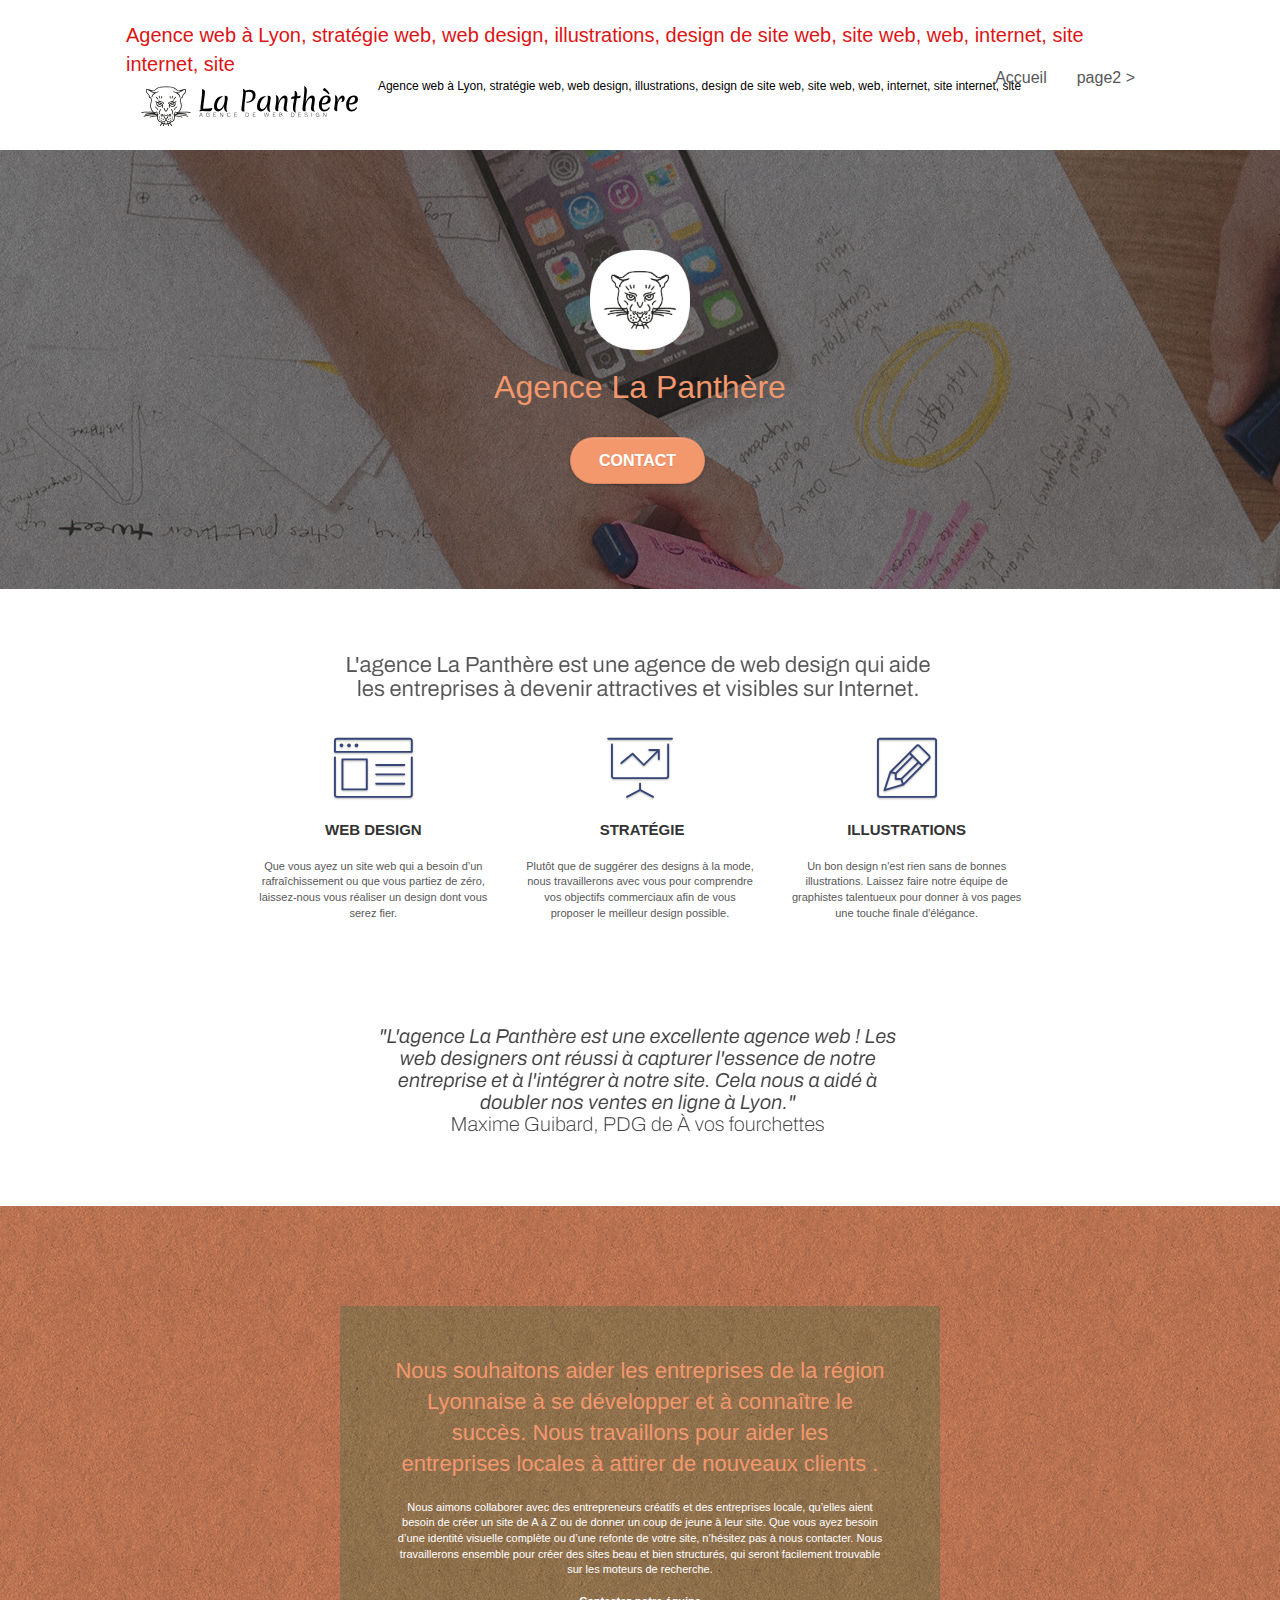
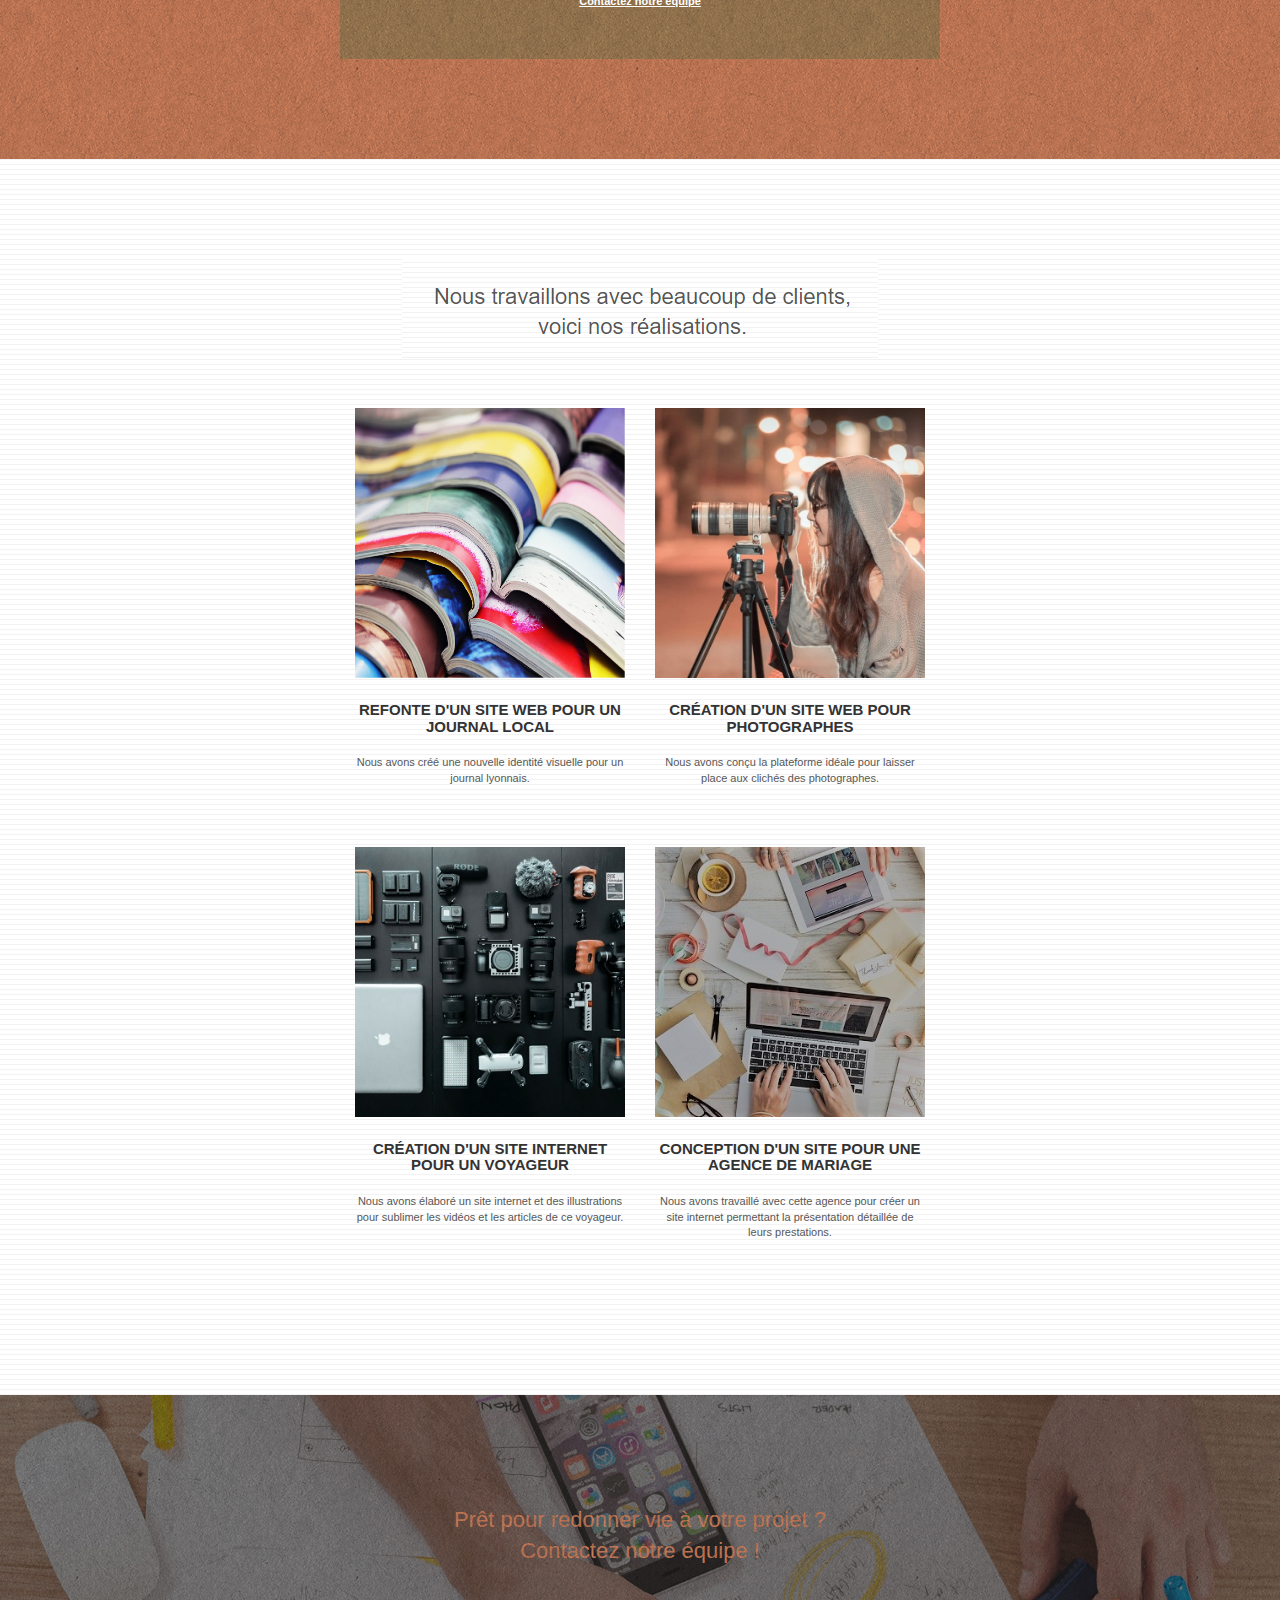
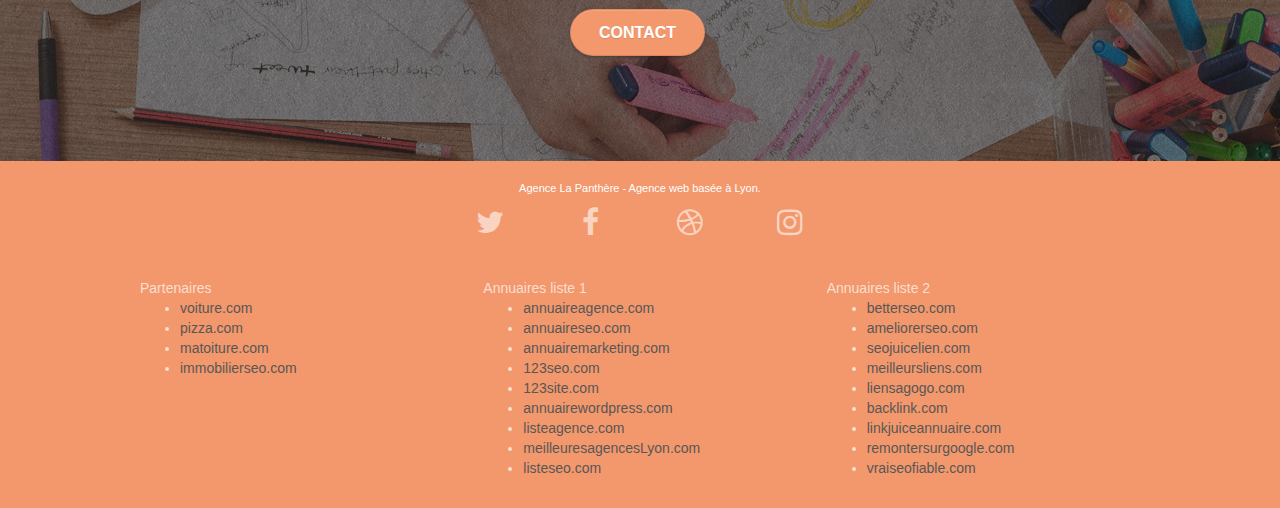
==== commit 045f1b77: "corrige chemain bootstrap file" ====
--- a/apres/index.html
+++ b/apres/index.html
@@ -15,7 +15,7 @@
 	<meta name="viewport" content="width=device-width, initial-scale=1.0, viewport-fit=cover">
 	<link rel="shortcut icon" type="image/png" href="favicon.jpg">
 
-	<link rel="stylesheet" type="text/css" href="./css/bootstrap.css">
+	<link rel="stylesheet" type="text/css" href="./css/bootstrap.min.css">
 	<link rel="stylesheet" type="text/css" href="style.css">
 	<link rel="stylesheet" type="text/css" href="./css/font-awesome.css">
 	<link rel="stylesheet" type="text/css" href="./css/et-line.css">
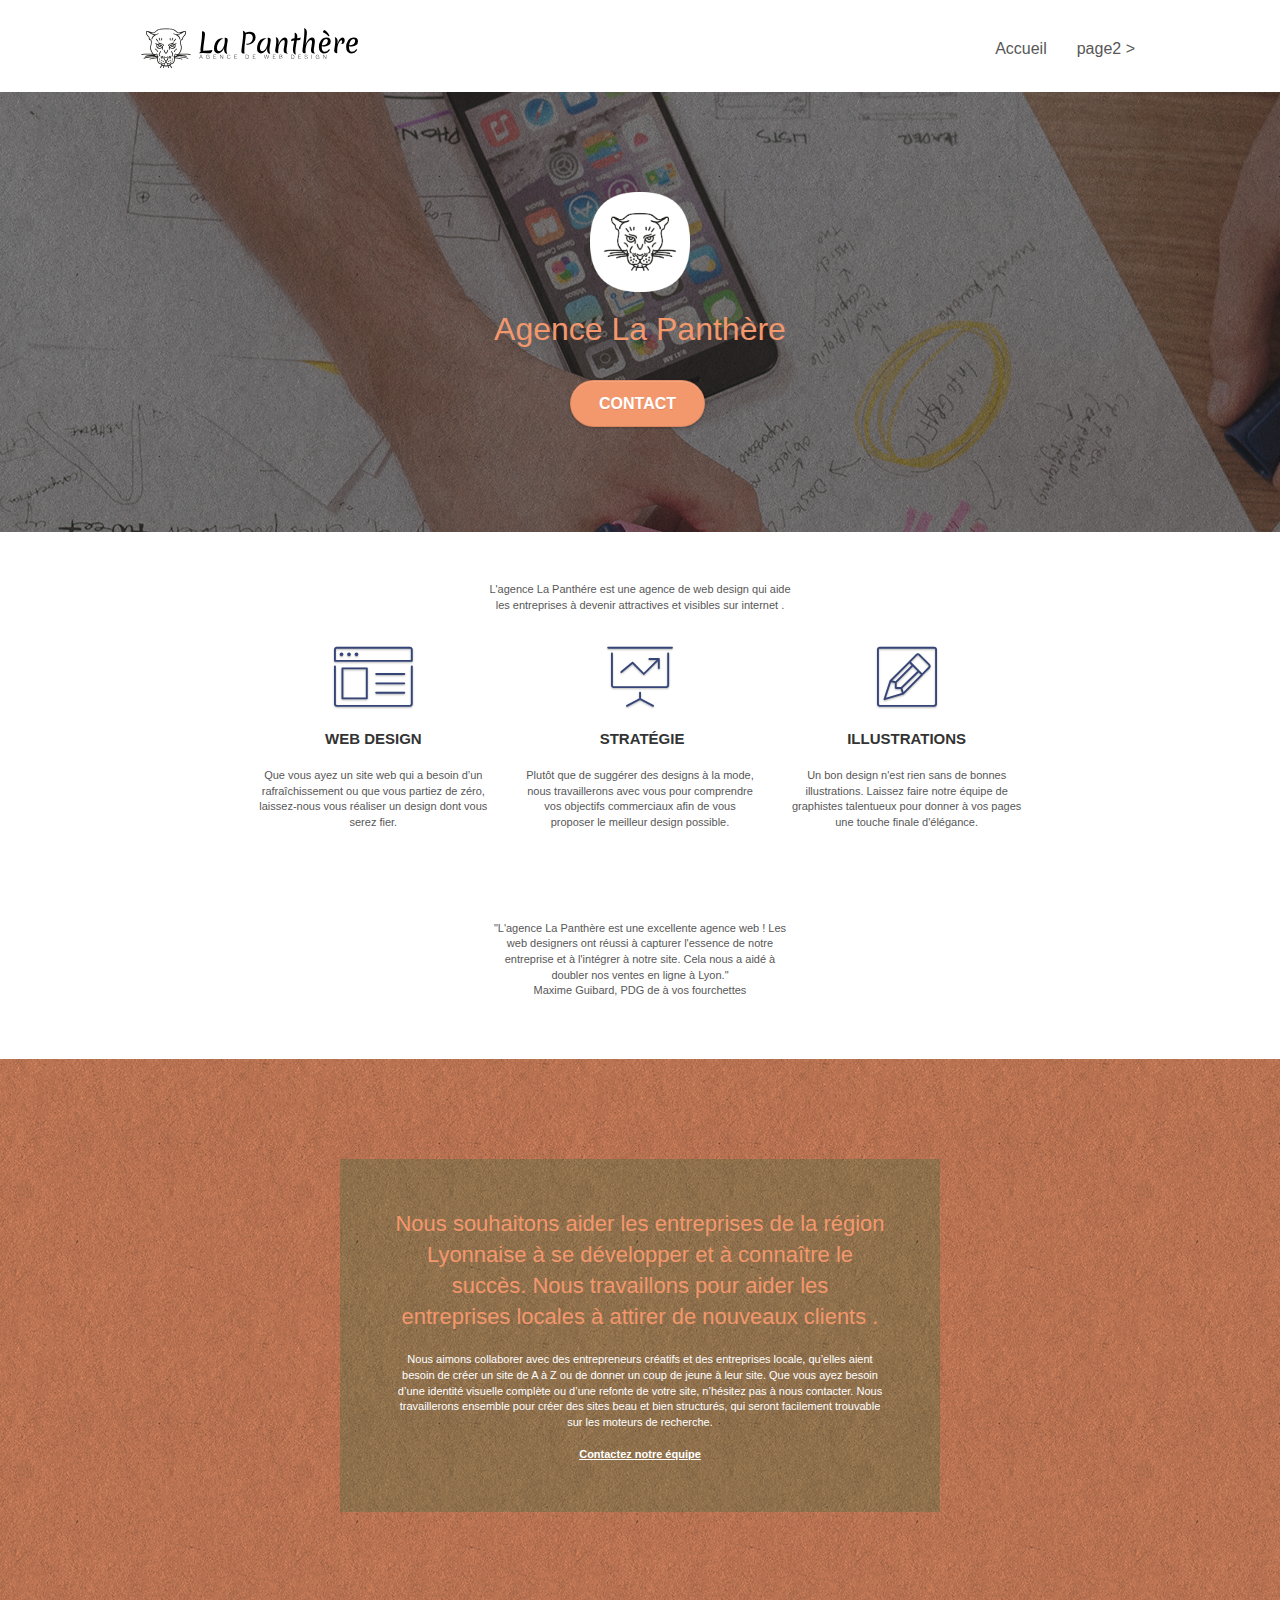
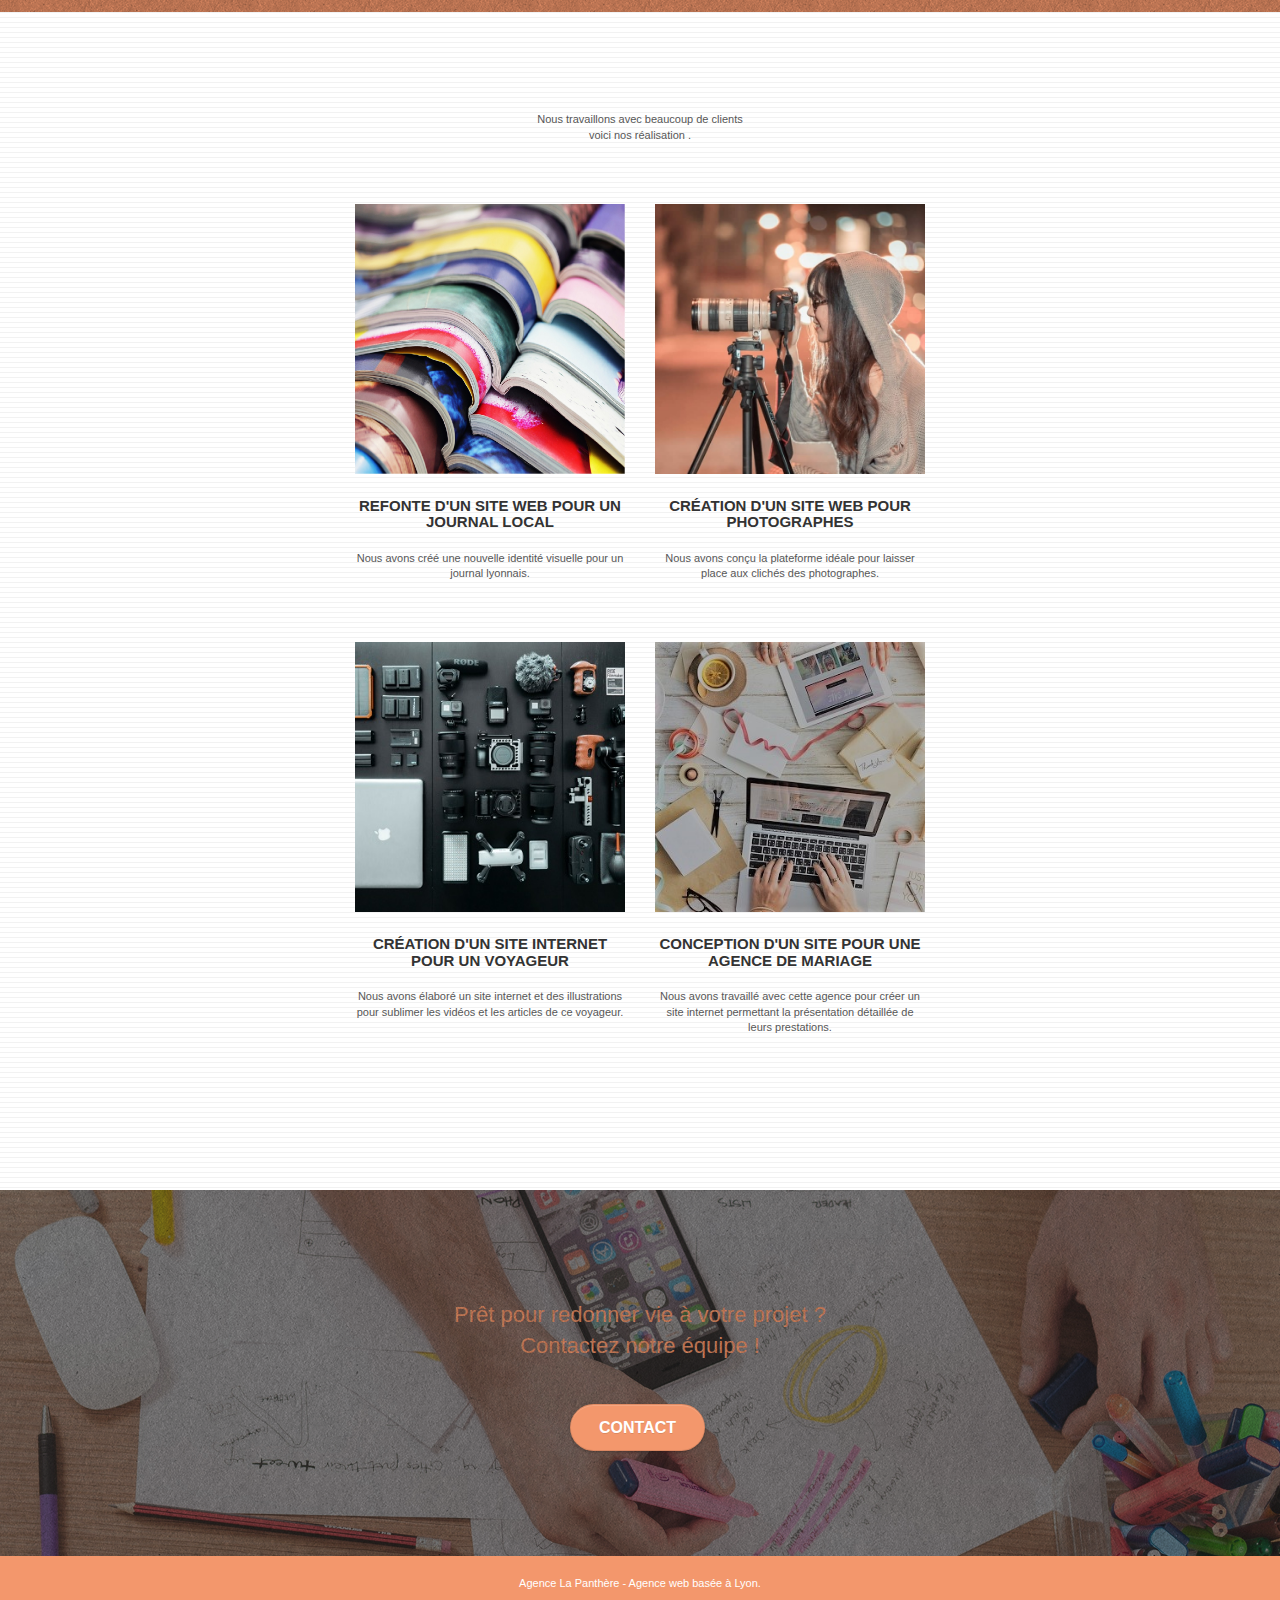
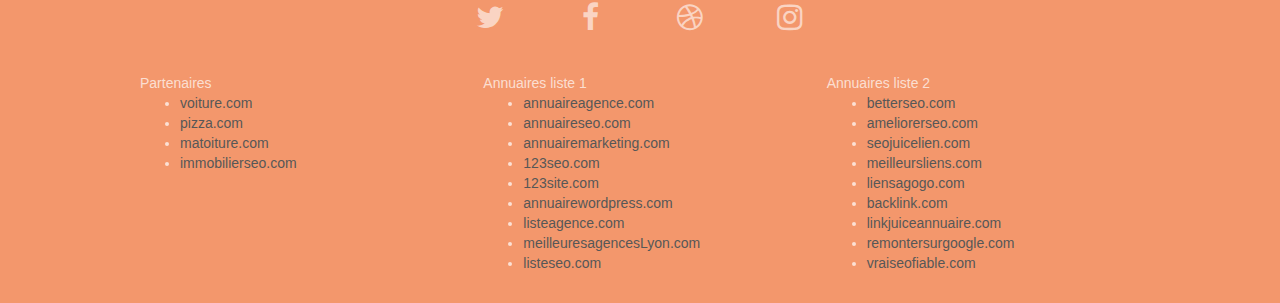
==== commit 0bd39a74: "améliorer SEO index.html" ====
--- a/apres/index.html
+++ b/apres/index.html
@@ -1,12 +1,12 @@
 <!doctype html>
-<!--3-->
+<!--SEO_1-->
 <html lang="fr">
 
 <head>
 	<meta charset="utf-8">
 	<meta name="keywords"
 		content="seo, google, site web, site internet, agence design Lyon, agence design, agence design,agence design,agence design,agence design,agence design,agence design,agence design,agence design">
-	<!--4-->
+	<!--SEO_1-->
 	<meta name="description"
 		content="Agence web à Lyon, stratégie web, web design, illustrations, design de site web, site web, web, internet, site internet, site">
 	<meta name="robots" content="index,follow">
@@ -26,7 +26,7 @@
 	<script src="./js/blocs.js"></script>
 	<script src="./js/jquery.touchSwipe.js" defer></script>
 	<script src="./js/gmaps.js"></script>
-	<!--2-->
+	<!--SEO_1-->
 	<title>Agence La Panthére</title>
 
 
@@ -54,15 +54,11 @@
 
 				<nav class="navbar row">
 					<div class="navbar-header">
-						<!--1-->
-						<div class="keywords" style="color:#dd1414;font-size:20px;">Agence web à Lyon, stratégie web,
-							web design, illustrations, design de site web, site web, web, internet, site internet, site
-						</div>
+						<!--SEO_3-->
+
 						<a class="navbar-brand" href="index.html"><img src="img/agence-la-panthere-monochrome.svg"
 								alt="Lyon web design logo agence web meilleure agence" height="40" /></a>
-						<div class="keywords" style="color:#000000;font-size:12px;">Agence web à Lyon, stratégie web,
-							web design, illustrations, design de site web, site web, web, internet, site internet, site
-						</div>
+
 						<button id="nav-toggle" type="button" class="ui-navbar-toggle navbar-toggle"
 							data-toggle="collapse" data-target=".navbar-1">
 							<span class="sr-only">Toggle navigation</span><span class="icon-bar"></span><span
@@ -112,7 +108,9 @@
 			<div class="container bloc-md">
 				<div class="row">
 					<div class="col-sm-12 text-center">
-						<img alt="agence web, agence web Lyon, web design Lyon, stratégie web" src="img/title.png" />
+						<!--SEO_2-->
+						<p>L'agence La Panthére est une agence de web design qui aide <br> les entreprises à devenir
+							attractives et visibles sur internet .</p>
 					</div>
 				</div>
 				<div class="row voffset-lg med-width-whitespace">
@@ -155,7 +153,10 @@
 				</div>
 				<div class="row voffset-lg voffset">
 					<div class="col-xs-12 col-md-8 col-md-offset-2 text-center">
-						<img alt="agence web, agence web Lyon, web design Lyon, stratégie web" src="img/citation.png" />
+						<!--SEO_2-->
+						<p>"L'agence La Panthère est une excellente agence web ! Les<br> web designers ont réussi à
+							capturer l'essence de notre <br> entreprise et à l'intégrer à notre site. Cela nous a aidé
+							à<br>doubler nos ventes en ligne à Lyon."<br>Maxime Guibard, PDG de à vos fourchettes</p>
 
 					</div>
 				</div>
@@ -193,7 +194,8 @@
 			<div class="container bloc-lg">
 				<div class="row">
 					<div class="col-sm-12 text-center">
-						<img alt="agence web, agence web Lyon, web design Lyon, stratégie web" src="img/title2.png" />
+						<!--SEO_2-->
+						<p>Nous travaillons avec beaucoup de clients <br> voici nos réalisation .</p>
 					</div>
 				</div>
 				<div class="row tight-width-whitespace portfolio-row">
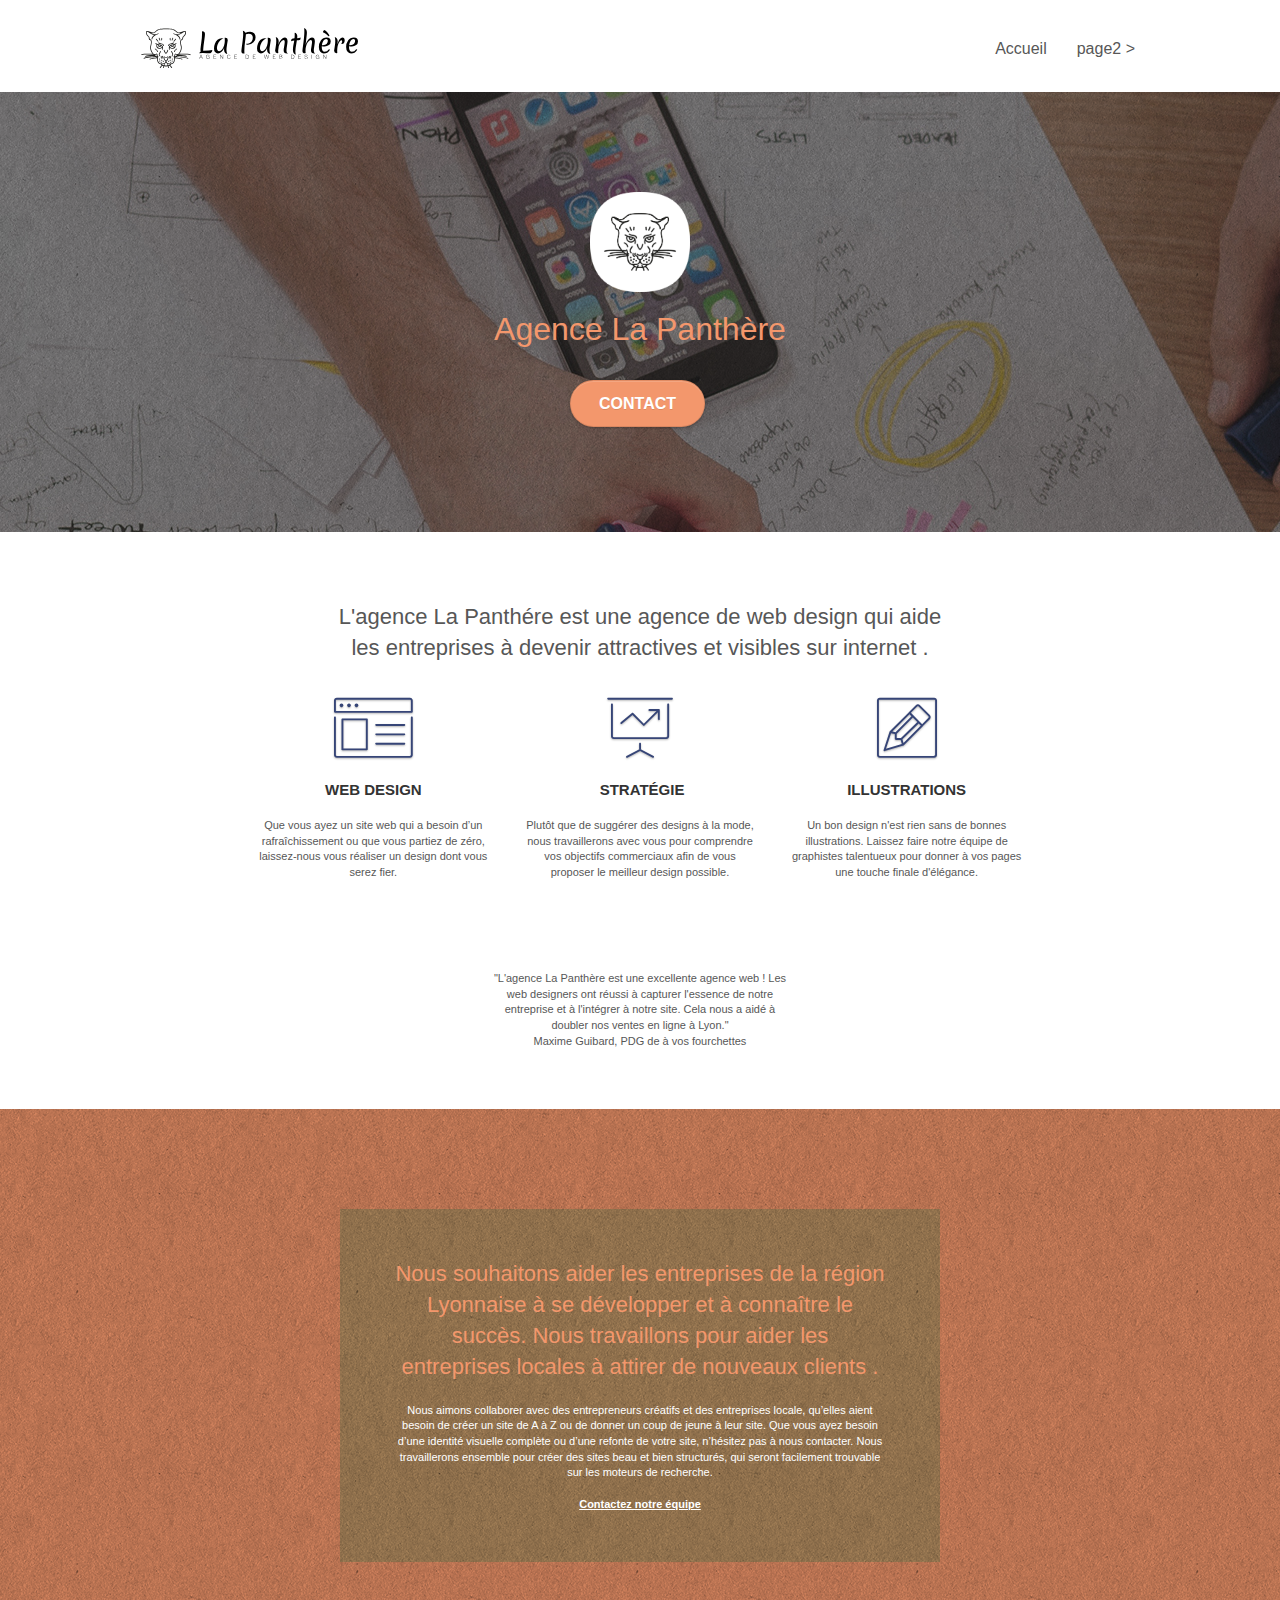
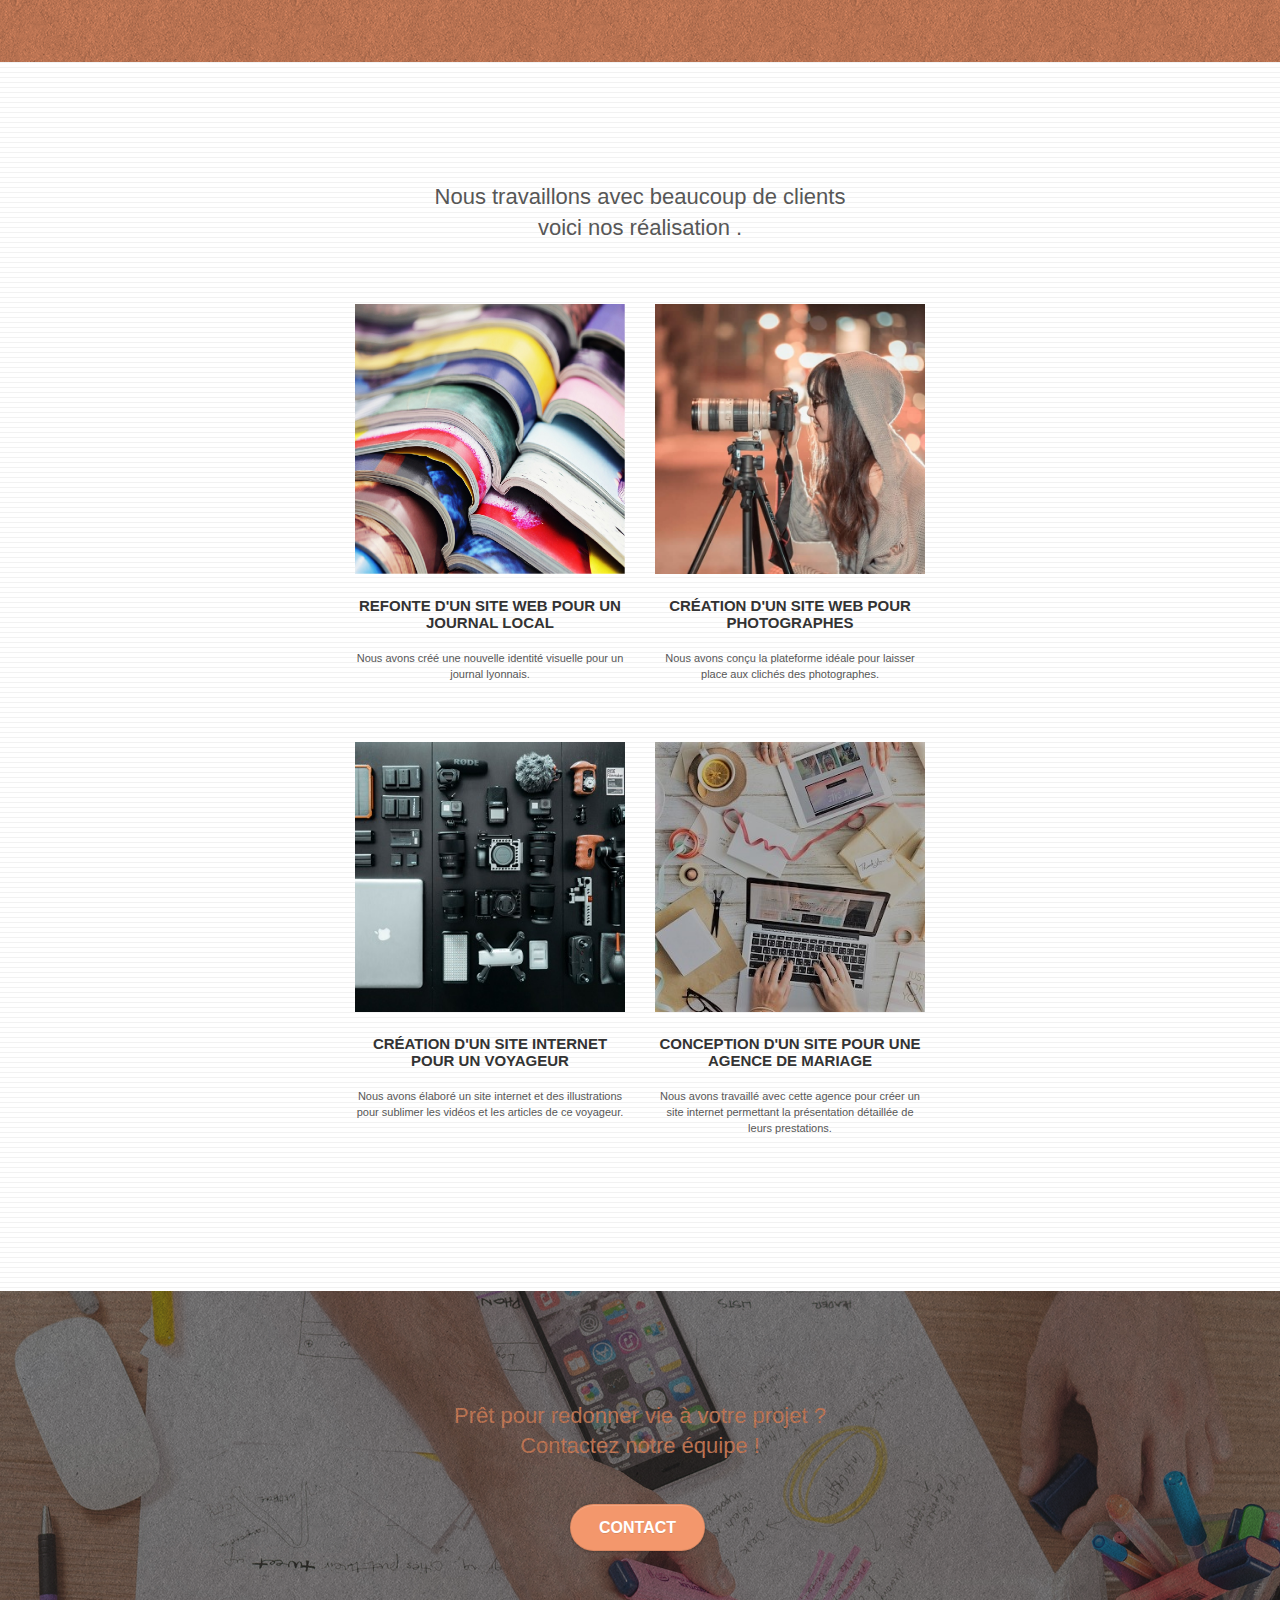
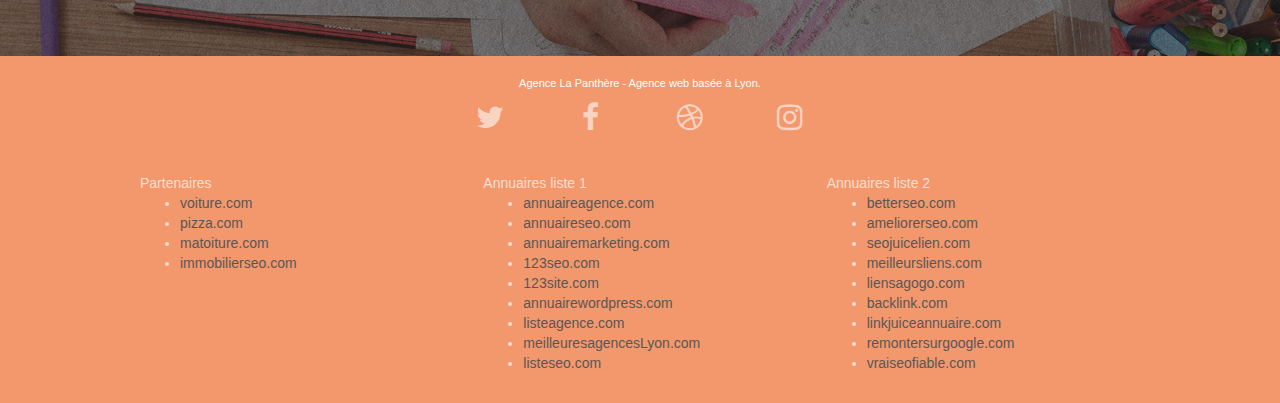
==== commit 15e3d47c: "etap 2,3,4" ====
--- a/apres/index.html
+++ b/apres/index.html
@@ -109,8 +109,8 @@
 				<div class="row">
 					<div class="col-sm-12 text-center">
 						<!--SEO_2-->
-						<p>L'agence La Panthére est une agence de web design qui aide <br> les entreprises à devenir
-							attractives et visibles sur internet .</p>
+						<h2>L'agence La Panthére est une agence de web design qui aide <br> les entreprises à devenir
+							attractives et visibles sur internet .</h2>
 					</div>
 				</div>
 				<div class="row voffset-lg med-width-whitespace">
@@ -195,7 +195,7 @@
 				<div class="row">
 					<div class="col-sm-12 text-center">
 						<!--SEO_2-->
-						<p>Nous travaillons avec beaucoup de clients <br> voici nos réalisation .</p>
+						<h2>Nous travaillons avec beaucoup de clients <br> voici nos réalisation .</h2>
 					</div>
 				</div>
 				<div class="row tight-width-whitespace portfolio-row">
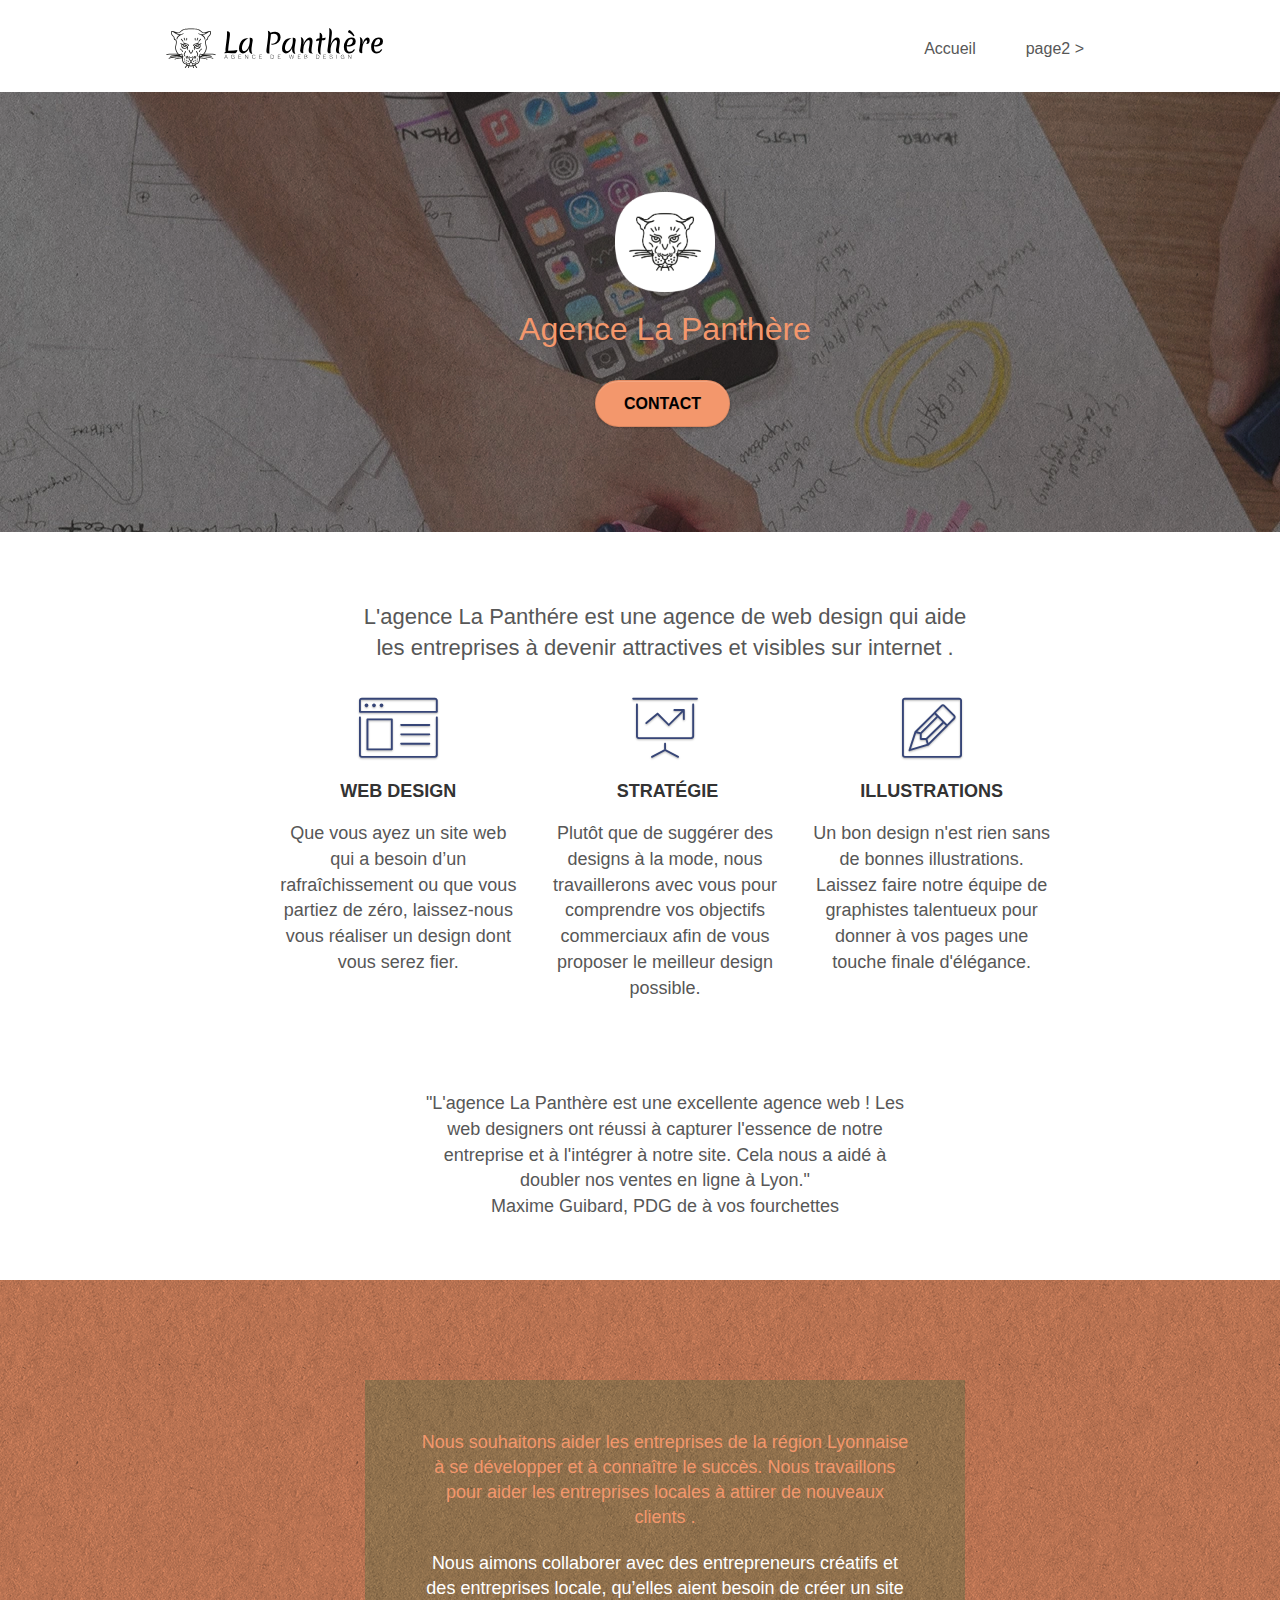
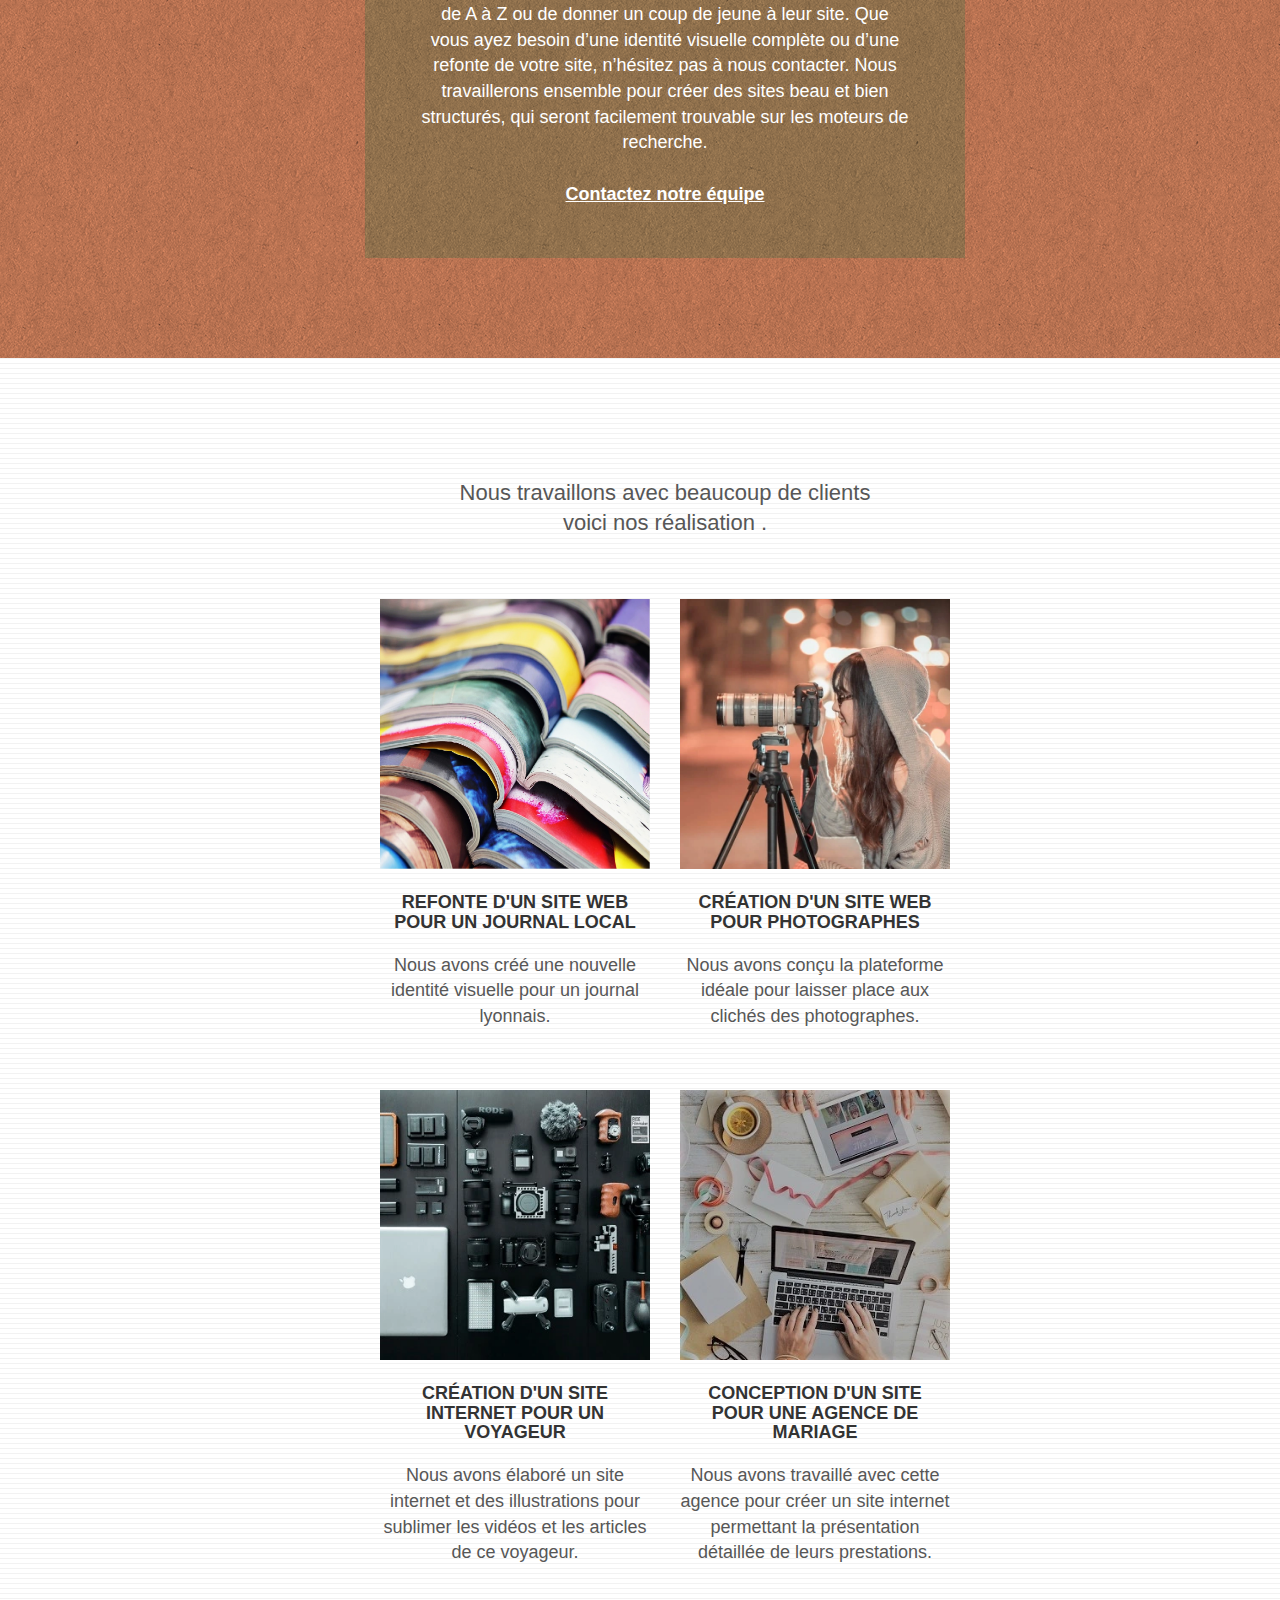
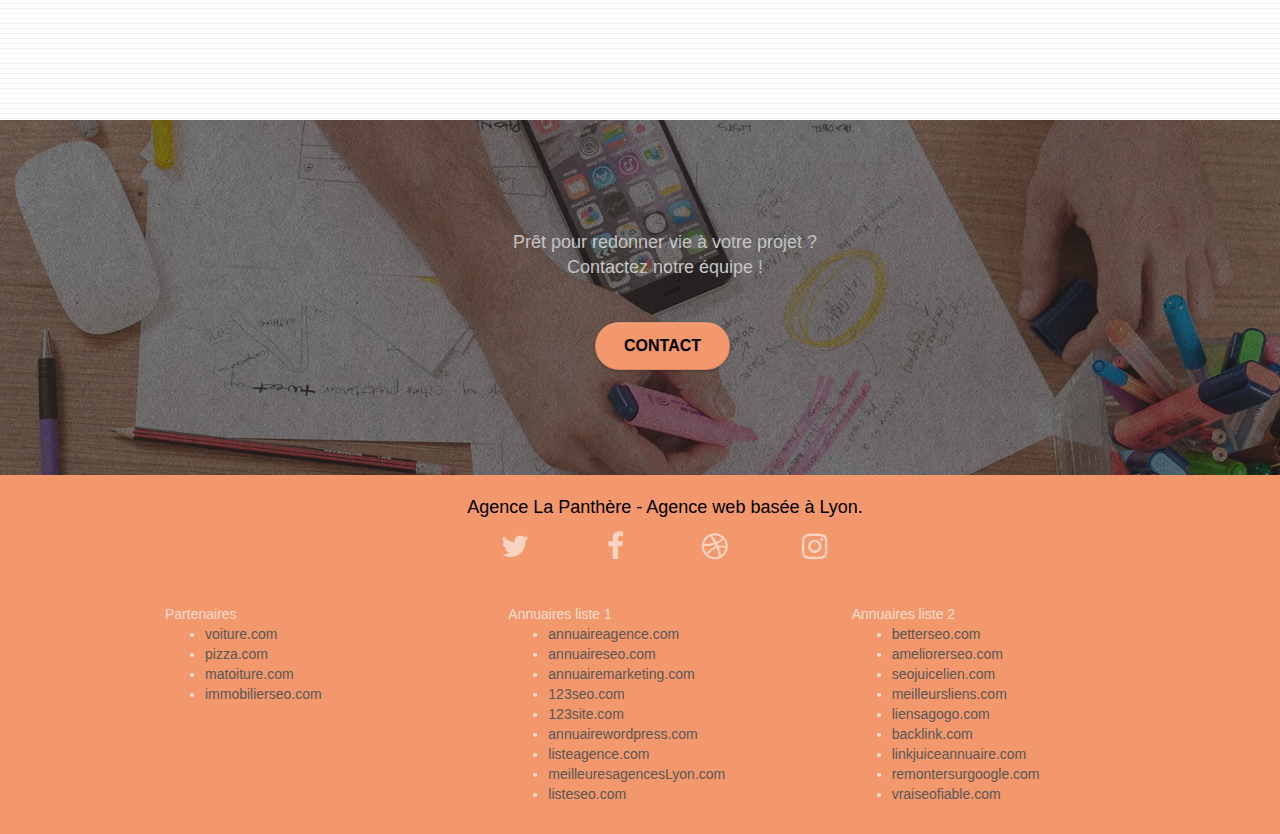
==== commit 984bad38: "version final" ====
--- a/apres/index.html
+++ b/apres/index.html
@@ -7,8 +7,8 @@
 	<meta name="keywords"
 		content="seo, google, site web, site internet, agence design Lyon, agence design, agence design,agence design,agence design,agence design,agence design,agence design,agence design,agence design">
 	<!--SEO_1-->
-	<meta name="description"
-		content="Agence web à Lyon, stratégie web, web design, illustrations, design de site web, site web, web, internet, site internet, site">
+	<meta name="description" content="Agence web à Lyon, stratégie web, web design, illustrations,
+				 design de site web, site web, web, internet, site internet, site">
 	<meta name="robots" content="index,follow">
 
 
@@ -16,16 +16,16 @@
 	<link rel="shortcut icon" type="image/png" href="favicon.jpg">
 
 	<link rel="stylesheet" type="text/css" href="./css/bootstrap.min.css">
-	<link rel="stylesheet" type="text/css" href="style.css">
+	<link rel="stylesheet" type="text/css" href="style.min.css">
 	<link rel="stylesheet" type="text/css" href="./css/font-awesome.css">
 	<link rel="stylesheet" type="text/css" href="./css/et-line.css">
 
 
-	<script src="./js/jquery-2.1.0.js"></script>
-	<script src="./js/bootstrap.js"></script>
-	<script src="./js/blocs.js"></script>
-	<script src="./js/jquery.touchSwipe.js" defer></script>
-	<script src="./js/gmaps.js"></script>
+	<script src="./js/jquery-2.1.0.min.js"></script>
+	<script src="./js/bootstrap.min.js"></script>
+	<script src="./js/blocs.min.js"></script>
+	<script src="./js/jquery.touchSwipe.min.js" defer></script>
+	<script src="./js/gmaps.min.js"></script>
 	<!--SEO_1-->
 	<title>Agence La Panthére</title>
 
@@ -54,8 +54,8 @@
 
 				<nav class="navbar row">
 					<div class="navbar-header">
+
 						<!--SEO_3-->
-
 						<a class="navbar-brand" href="index.html"><img src="img/agence-la-panthere-monochrome.svg"
 								alt="Lyon web design logo agence web meilleure agence" height="40" /></a>
 
@@ -88,7 +88,7 @@
 			<div class="container bloc-lg">
 				<div class="row tight-width-whitespace">
 					<div class="col-sm-12">
-						<img src="img/logo.png" class="center-block image-resize-mode" width="100"
+						<img src="img/logo.webp" class="center-block image-resize-mode" width="100"
 							alt="Agence La Panthère, agence web Lyon, création logo Lyon" />
 						<h1 class="text-center hero-bloc-text tc-white ">
 							Agence La Panthère
@@ -154,7 +154,8 @@
 				<div class="row voffset-lg voffset">
 					<div class="col-xs-12 col-md-8 col-md-offset-2 text-center">
 						<!--SEO_2-->
-						<p>"L'agence La Panthère est une excellente agence web ! Les<br> web designers ont réussi à
+						<p class="text-center">"L'agence La Panthère est une excellente agence web ! Les<br> web
+							designers ont réussi à
 							capturer l'essence de notre <br> entreprise et à l'intégrer à notre site. Cela nous a aidé
 							à<br>doubler nos ventes en ligne à Lyon."<br>Maxime Guibard, PDG de à vos fourchettes</p>
 
@@ -200,9 +201,9 @@
 				</div>
 				<div class="row tight-width-whitespace portfolio-row">
 					<div class="col-sm-6">
-						<a href="#" data-lightbox="img/1.jpg" data-gallery-id="gallery-1"
+						<a href="#" data-lightbox="img/1.webp" data-gallery-id="gallery-1"
 							data-caption="Refonte d'un site web pour un journal local" data-frame="snapshot-lb"><img
-								src="img/1.jpg"
+								src="img/1.webp"
 								alt="Lyon web design logo agence web meilleure agence et refonte site web journal"
 								class="img-responsive portfolio-thumb" /></a>
 						<h3 class="mg-md text-center">
@@ -213,9 +214,9 @@
 						</p>
 					</div>
 					<div class="col-sm-6">
-						<a href="#" data-lightbox="img/2.jpg" data-gallery-id="gallery-1"
+						<a href="#" data-lightbox="img/2.webp" data-gallery-id="gallery-1"
 							data-caption="Création d'un site web pour photographes" data-frame="snapshot-lb"><img
-								src="img/2.jpg" class="img-responsive portfolio-thumb"
+								src="img/2.webp" class="img-responsive portfolio-thumb"
 								alt="Lyon web design logo agence web meilleure agence, Création d'un site web pour photographes" /></a>
 						<h3 class="mg-md text-center">
 							Création d'un site web pour photographes
@@ -227,9 +228,9 @@
 				</div>
 				<div class="row tight-width-whitespace portfolio-row">
 					<div class="col-sm-6">
-						<a href="#" data-lightbox="img/3.bmp" data-gallery-id="gallery-1"
+						<a href="#" data-lightbox="img/3.webp" data-gallery-id="gallery-1"
 							data-caption="Création d'un site internet pour un voyageur" data-frame="snapshot-lb"><img
-								src="img/3.bmp" class="img-responsive portfolio-thumb"
+								src="img/3.webp" class="img-responsive portfolio-thumb"
 								alt="Lyon web design logo agence web meilleure agence, Création d'un site web pour voyageur" /></a>
 						<h3 class="mg-md text-center">
 							Création d'un site internet pour un voyageur
@@ -240,9 +241,9 @@
 						</p>
 					</div>
 					<div class="col-sm-6">
-						<a href="#" data-lightbox="img/4.bmp" data-gallery-id="gallery-1"
+						<a href="#" data-lightbox="img/4.webp" data-gallery-id="gallery-1"
 							data-caption="Conception d'un site pour une agence de mariage" data-frame="snapshot-lb"><img
-								src="img/4.bmp" class="img-responsive portfolio-thumb"
+								src="img/4.webp" class="img-responsive portfolio-thumb"
 								alt="Lyon web design logo agence web meilleure agence, Création d'un site web pour agence de mariage" /></a>
 						<h3 class="mg-md text-center">
 							Conception d'un site pour une agence de mariage
@@ -261,7 +262,7 @@
 		<div class="bloc bgc-dark-slate-blue bg-banniere d-bloc bloc-bg-texture texture-paper" id="bloc-5-cta">
 			<div class="container bloc-lg">
 				<div class="row">
-					<h2 class="mg-md text-center tc-white">
+					<h2 class="mg-md text-center white">
 						Prêt pour redonner vie à votre projet ?<br>Contactez notre équipe !
 					</h2>
 					<div class="col-sm-12 text-center">
@@ -278,32 +279,35 @@
 			<div class="container bloc-sm">
 				<div class="row">
 					<div class="col-sm-12">
-						<p class="text-center white">
+						<p class="text-center black">
 							Agence La Panthère - Agence web basée à Lyon.<br>
 						</p>
 						<div class="row row-no-gutters social">
 							<div class="col-sm-3">
 								<div class="text-center">
-									<a class="social" href="index.html"><span class="fa fa-twitter icon-md"></span></a>
-								</div>
-							</div>
-							<div class="col-sm-3">
-								<div class="text-center">
-									<a class="social" href="index.html"><span class="fa fa-facebook icon-md"></span></a>
-								</div>
-							</div>
-							<div class="col-sm-3">
-								<div class="text-center">
-									<a class="social" href="index.html"><span class="fa fa-dribbble icon-md"></span></a>
+									<a class="social" href="index.html"><span class="fa fa-twitter icon-md "></span></a>
 								</div>
 							</div>
 							<div class="col-sm-3">
 								<div class="text-center">
 									<a class="social" href="index.html"><span
-											class="fa fa-instagram icon-md"></span></a>
+											class="fa fa-facebook icon-md "></span></a>
 								</div>
 							</div>
-							<div class="keywords" style="color:#F3976C;">Agence web à Lyon, stratégie web, web design,
+							<div class="col-sm-3">
+								<div class="text-center">
+									<a class="social" href="index.html"><span
+											class="fa fa-dribbble icon-md "></span></a>
+								</div>
+							</div>
+							<div class="col-sm-3">
+								<div class="text-center">
+									<a class="social" href="index.html"><span
+											class="fa fa-instagram icon-md "></span></a>
+								</div>
+							</div>
+							<!--SEO_11-->
+							<div class="keywords">Agence web à Lyon, stratégie web, web design,
 								illustrations, design de site web, site web, web, internet, site internet, site</div>
 						</div>
 						<div class="row">
--- a/apres/style.min.css
+++ b/apres/style.min.css
@@ -0,0 +1 @@
+.d-bloc .navbar-toggle .icon-bar,body{background:#fff}.bloc .container,.row.row-no-gutters>[class*=" col-"],.row.row-no-gutters>[class^=col-]{padding-right:0;padding-left:0}.nav-center .navbar-brand img,body{margin:0}.nav-invert .navbar .nav,.nav>li{float:left}a,button{outline:0!important}.scrollToTop,a,button{transition:.3s ease-in-out}.keywords{color:#f3976c}img{object-fit:cover}body{padding:0;overflow-x:hidden;-webkit-font-smoothing:antialiased;-moz-osx-font-smoothing:grayscale}a:hover{text-decoration:none;cursor:pointer}#page-loading-blocs-notifaction{position:fixed;top:0;bottom:0;width:100%;z-index:100000;background:url("img/pageload-spinner.gif") center center no-repeat #fff}.bloc{width:100%;clear:both;background:50% 50%/cover no-repeat;padding:0 0 0 50px;-webkit-background-size:cover;-moz-background-size:cover;-o-background-size:cover;position:relative}.bloc-lg{padding:100px 50px}.bloc-md{padding:50px}.bloc-sm{padding:20px 50px}.bg-b-edge,.bg-bl-edge,.bg-br-edge,.bg-center,.bg-l-edge,.bg-r-edge,.bg-repeat,.bg-t-edge,.bg-tl-edge,.bg-tr-edge{-webkit-background-size:auto!important;-moz-background-size:auto!important;-o-background-size:auto!important;background-size:auto!important}.bg-repeat,.nav>li a:focus,.nav>li a:hover{background:0 0}.bg-t-edge{background:top no-repeat}.bloc-bg-texture::before{content:"";background-size:2px 2px;position:absolute;top:0;bottom:0;left:0;right:0}.texture-paper::before{background:url("img/texture-paper.png") 0 0/280px 280px}.nav>li>.dropdown a,.navbar-toggle:hover{background:0 0!important}.b-parallax{background-attachment:fixed}.d-bloc{color:rgba(255,255,255,.7)}.d-bloc button:hover{color:rgba(255,255,255,.9)}.d-bloc .icon-round,.d-bloc .icon-rounded,.d-bloc .icon-semi-rounded-a,.d-bloc .icon-semi-rounded-b,.d-bloc .icon-square{border-color:rgba(255,255,255,.9)}.d-bloc .divider-h span{border-color:rgba(255,255,255,.2)}.d-bloc .a-btn,.d-bloc .navbar a,.d-bloc .navbar-brand,.d-bloc a .icon-lg,.d-bloc a .icon-md,.d-bloc a .icon-sm,.d-bloc a .icon-xl,.d-bloc h1 a,.d-bloc h2 a,.d-bloc h3 a,.d-bloc h4 a,.d-bloc h5 a,.d-bloc h6 a,.d-bloc p a{color:rgba(255,255,255,.6)}.d-bloc .a-btn:hover,.d-bloc .navbar a:hover,.d-bloc .navbar-brand:hover,.d-bloc a:hover .icon-lg,.d-bloc a:hover .icon-md,.d-bloc a:hover .icon-sm,.d-bloc a:hover .icon-xl,.d-bloc h1 a:hover,.d-bloc h2 a:hover,.d-bloc h3 a:hover,.d-bloc h4 a:hover,.d-bloc h5 a:hover,.d-bloc h6 a:hover,.d-bloc p a:hover{color:#fff}.d-bloc .btn-wire,.d-bloc .btn-wire:hover{color:#fff;border-color:#fff}.d-bloc .panel icon,.l-bloc .icon-round,.l-bloc .icon-rounded,.l-bloc .icon-semi-rounded-a,.l-bloc .icon-semi-rounded-b,.l-bloc .icon-square{border-color:rgba(0,0,0,.7)}.d-bloc .panel,.l-bloc{color:rgba(0,0,0,.5)}.d-bloc .panel button:hover,.l-bloc button:hover{color:rgba(0,0,0,.7)}.d-bloc .panel .divider-h span,.l-bloc .divider-h span{border-color:rgba(0,0,0,.1)}.d-bloc .panel .a-btn,.l-bloc .a-btn,.l-bloc .navbar a,.l-bloc .navbar-brand,.l-bloc .navbar-toggle .icon-bar,.l-bloc a .icon-lg,.l-bloc a .icon-md,.l-bloc a .icon-sm,.l-bloc a .icon-xl,.l-bloc h1 a,.l-bloc h2 a,.l-bloc h3 a,.l-bloc h4 a,.l-bloc h5 a,.l-bloc h6 a,.l-bloc p a{color:rgba(0,0,0,.6)}.d-bloc .panel .a-btn:hover,.l-bloc .a-btn:hover,.l-bloc .navbar a:hover,.l-bloc .navbar-brand:hover,.l-bloc a:hover .icon-lg,.l-bloc a:hover .icon-md,.l-bloc a:hover .icon-sm,.l-bloc a:hover .icon-xl,.l-bloc h1 a:hover,.l-bloc h2 a:hover,.l-bloc h3 a:hover,.l-bloc h4 a:hover,.l-bloc h5 a:hover,.l-bloc h6 a:hover,.l-bloc p a:hover{color:#000}.d-bloc .panel .btn-wire,.d-bloc .panel .btn-wire:hover,.l-bloc .btn-wire,.l-bloc .btn-wire:hover{color:rgba(0,0,0,.7);border-color:rgba(0,0,0,.3)}.voffset{margin-top:30px}.voffset-lg{margin-top:80px}.row-no-gutters{margin-right:0;margin-left:0}#bloc-1-hero h1{font-size:32px}.navbar{margin-bottom:0;z-index:1}.navbar-brand{height:auto;padding:3px 15px;font-size:25px;font-weight:600;line-height:44px}.navbar-brand img{max-height:200px;margin:0 5px 0 0;display:inline}.navbar-brand img[src$=svg]{min-width:100px}.navbar .nav{padding-top:2px;margin-right:50px;float:right;z-index:1}.nav>li{margin-top:4px;font-size:16px;margin-right: 10px;list-style-type: none;}.navbar-nav .open .dropdown-menu>li>a{text-align:inherit}.navbar-toggle{margin:10px 10px 0 0;border:0}.mg-lg,.mg-md{margin-top:10px}.navbar-toggle .icon-bar{background-color:rgba(0,0,0,.5);width:26px}.nav-invert .navbar-brand,.nav-invert .navbar-header{float:right;position:relative;z-index:2}@media (min-width:768px){.site-navigation{position:absolute;top:50%;right:20px;transform:translate(0,-50%);-webkit-transform:translateY(-50%)}.nav>li .dropdown-menu a,.nav>li .dropdown-menu a:hover{color:#484848}.nav-invert .site-navigation{left:0;right:0}.nav-center{text-align:center}.nav-center .navbar-header{width:100%}.nav-center .nav>li,.nav-center .navbar-brand,.nav-center .navbar-header{float:none;display:inline-block}.nav-center .site-navigation{position:relative;width:100%;right:0;margin-right:0;margin-top:20px}.nav-center.mini-nav .navbar-toggle{float:none;margin:10px auto 0}}.nav>li>.dropdown a{display:block;padding:14px 15px}nav .caret{margin:0 5px}.dropdown-menu .dropdown-menu{top:-8px;left:100%}.dropdown-menu .dropmenu-flow-right{top:100%;left:0;margin-left:-1px;border-top-left-radius:0;border-top-right-radius:0}.dropdown-menu .dropdown span{border:4px solid #000;border-top-color:transparent;border-right-color:transparent;border-bottom-color:transparent;margin:6px -5px 0 0!important;float:right}.mg-md{margin-bottom:20px}.mg-lg{margin-bottom:40px}.btn{margin:0 5px 5px 0}.btn.pull-right{margin:0 0 5px 5px}.btn-d,.btn-d:focus,.btn-d:hover{color:#fff;background:rgba(0,0,0,.3)}.close-lightbox,.lightbox-caption,.next-lightbox,.prev-lightbox{background:rgba(0,0,0,.5);position:absolute}.btn-rd{border-radius:40px}.btn-clean{border:1px solid rgba(0,0,0,.08);border-bottom-color:rgba(0,0,0,.1);text-shadow:0 1px 0 rgba(0,0,1,.1);box-shadow:0 1px 3px rgba(0,0,1,.25),inset 0 1px 0 0 rgba(255,255,255,.15)}.icon-md{font-size:30px!important}.icon-lg{font-size:60px!important}.sm-shadow{text-shadow:0 1px 2px rgba(0,0,0,.3)}.panel-sq,.panel-sq .panel-footer,.panel-sq .panel-heading{border-radius:0}.panel-rd{border-radius:30px}.panel-rd .panel-heading{border-radius:29px 29px 0 0}.panel-rd .panel-footer{border-radius:0 0 29px 29px}.form-control{border-color:rgba(0,0,0,.1);box-shadow:none}.scrollToTop{width:40px;height:40px;position:fixed;bottom:20px;right:20px;opacity:0;z-index:500}.scrollToTop span{margin-top:6px}.showScrollTop{font-size:14px;opacity:1}a[data-lightbox]{position:relative;display:block;text-align:center}a[data-lightbox]:hover::before{content:"+";font-family:HelveticaNeue-Light,"Helvetica Neue Light","Helvetica Neue",Helvetica,Arial;font-size:32px;width:50px;height:50px;margin-left:-25px;border-radius:50%;background:rgba(0,0,0,.6);color:#fff;font-weight:100;z-index:1;position:absolute;top:50%;transform:translateY(-50%);-webkit-transform:translateY(-50%)}a[data-lightbox]:hover img{opacity:.6;-webkit-animation-fill-mode:none;animation-fill-mode:none}#lightbox-modal{display:flex;align-items:center}#lightbox-modal .modal-dialog{width:90%;max-width:900px;margin:0 auto}#lightbox-modal .modal-dialog img{max-height:90vh;margin:0 auto}.lightbox-caption{padding:20px;color:#fff;left:15px;right:15px;bottom:5px}.close-lightbox{color:#fff;font-size:30px;top:20px;right:20px;z-index:20;border:none;line-height:30px;padding:0 9px 5px;opacity:.3}.close-lightbox:hover,.next-lightbox:hover,.prev-lightbox:hover{opacity:1;color:#fff}.next-lightbox,.prev-lightbox{font-size:20px;color:rgba(255,255,255,.9);transition:.2s ease-in-out;top:45%;z-index:1;opacity:.4}.next-lightbox{padding:6px 8px 1px 13px;right:25px}.prev-lightbox{padding:6px 13px 1px 10px;left:25px}.snapshot-lb .modal-body{padding-bottom:45px}.snapshot-lb .lightbox-caption{padding:0;color:rgba(0,0,0,.5);background:0 0}.btn,a,h1,h2,h3,h4,h5,h6,label,p{font-family:helvetica;font-weight:400;color:#575757!important}h1,h3,h4{color:#333!important}.cta-hero,.ltc-white,.white{color:#fff!important}.container{max-width:1000px}.hero-bloc-text{font-size:38px}.hero-bloc-text-sub{font-size:36px}.statement-bloc-text{line-height:26px;font-style:italic;font-size:20px;text-align:center;font-weight:lighter;max-width:520px;margin:auto}.cta-hero,h3{text-transform:uppercase;font-weight:700}p{font-size:11px}.tight-width-whitespace{max-width:600px;margin:auto}.h1{font-size:20px;font-family:"Open Sans"}.cta-hero{margin-top:22px;padding:12px 28px;font-size:16px}.social{max-width:400px;margin:auto}h2{font-size:22px;line-height:1.4em}h3{font-size:15px}.med-width-whitespace{max-width:800px;margin:auto;box-shadow:0 0 0 #000}.icons{margin-bottom:14px;margin-top:24px}.portfolio-thumb{margin-bottom:24px}.portfolio-row{margin-bottom:44px;margin-top:50px}.avatar{box-shadow:0 4px 9px rgba(0,0,0,.3)}.black-background{background-color:rgba(165,147,99,.7);padding:40px}.bold-link{font-weight:900;text-decoration:underline!important}.bgc-white{background-color:#fff}.bgc-dark-slate-blue{background-color:#364577}.bgc-atomic-tangerine{background-color:#f3976c}.ltc-atomic-tangerine,.tc-white{color:#f3976c!important}.btn-atomic-tangerine{background:#f3976c;color:black!important}.btn-atomic-tangerine:hover{background:#c27956!important;color:#fff!important}.ltc-white:hover{color:#ccc!important}.ltc-atomic-tangerine:hover{color:#c27956!important}.icon-dark-slate-blue{color:#364577!important;border-color:#364577!important}.bg-dots-bg{background-image:url("img/dots-bg.png")}.bg-lines-h2-bg{background-image:url("img/lines-h2-bg.png")}.bg-banniere{background-image:url("img/agence-la-panthere.webp")}.bg-presentation{background-image:url("img/image-de-presentation.webp")}@media (max-width:1024px){.bloc{padding-left:20px;padding-right:20px}.bloc-tile-2.full-width-bloc .container,.bloc-tile-3.full-width-bloc .container,.bloc-tile-4.full-width-bloc .container,.bloc.full-width-bloc{padding-left:0;padding-right:0}}@media (max-width:992px) and (min-width:768px){.navbar .nav{max-width:80%}.nav-center.navbar .nav{max-width:100%}}@media only screen and (min-device-width:768px) and (max-device-width:1024px) and (orientation:landscape){.b-parallax{background-attachment:scroll}}@media only screen and (min-device-width:1024px) and (max-device-width:1366px) and (-webkit-min-device-pixel-ratio:1.5){.b-parallax{background-attachment:scroll}}@media (max-width:991px){.container{width:100%}.b-parallax{background-attachment:scroll}#hero-bloc,.page-container{overflow-x:hidden;position:relative}.bloc{padding-left:constant(safe-area-inset-left);padding-right:constant(safe-area-inset-right)}.bloc-group,.bloc-group .bloc{display:block;width:100%}.bloc-fill-screen .fill-bloc-bottom-edge,.bloc-fill-screen .fill-bloc-top-edge{padding:0 20px;padding-left:constant(safe-area-inset-left);padding-right:constant(safe-area-inset-right)}}@media (max-width:400px){.bloc{padding-left:0;padding-right:0}.img-responsive{width:270px;height:270px}}@media (max-width:767px){.page-container{overflow-x:hidden;position:relative}#disqus_thread,h1,h2,h3,h4,h5,h6,p{padding-left:10px!important;padding-right:10px!important}.b-parallax{background-attachment:scroll}.navbar .nav{padding-top:0;border-top:1px solid rgba(0,0,0,.2);float:none!important}.navbar.row{margin-left:0;margin-right:0}.site-navigation{position:inherit;transform:none;-webkit-transform:none;-ms-transform:none}.nav>li{margin-top:0;border-bottom:1px solid rgba(0,0,0,.1);background:rgba(0,0,0,.05);text-align:left;padding-left:15px;width:100%}.nav>li:hover{background:rgba(0,0,0,.08)}.dropdown .dropdown a .caret{float:none;margin:5px 0 0 10px!important;border:4px solid #000;border-bottom-color:transparent;border-right-color:transparent;border-left-color:transparent}#hero-bloc .navbar .nav{background:rgba(0,0,0,.8)}#hero-bloc .navbar .nav a{color:rgba(255,255,255,.6)}.hero{padding:50px 0}.hero-nav{left:-1px;right:-1px}.navbar-collapse{padding:0;overflow-x:hidden;-webkit-box-shadow:none;box-shadow:none}.navbar-brand img{max-height:40px;width:auto}.nav-invert .navbar-header{float:none;width:100%}.nav-invert .navbar-toggle{float:left;margin-left:10px}.bloc,.bloc-fill-screen .fill-bloc-bottom-edge,.bloc-fill-screen .fill-bloc-top-edge,.bloc-md,.bloc-sm,.bloc-tile-2 .container,.bloc-tile-3 .container,.bloc-tile-4 .container{padding-left:0;padding-right:0}.bloc-lg,.bloc-xl,.bloc-xxl{padding:40px 0}.a-block{padding:0 10px}.btn-dwn{display:none}.voffset{margin-top:5px}.voffset-md{margin-top:20px}.voffset-lg{margin-top:30px}form{padding:5px}.close-lightbox{display:inline-block}.blocsapp-device-iphone5{background-size:216px 425px;padding-top:60px;width:216px;height:425px}.blocsapp-device-iphone5 img{width:180px;height:320px}.bloc-mob-center-text{text-align:center}.img-responsive{width:270px;height:270px}}.text-center{font-size: 18px;}.black{color: #000!important;}input:focus{background-color: #F9C3AA;}textarea:focus{background-color: #F9C3AA;}input{cursor: pointer;}textarea{cursor: pointer;}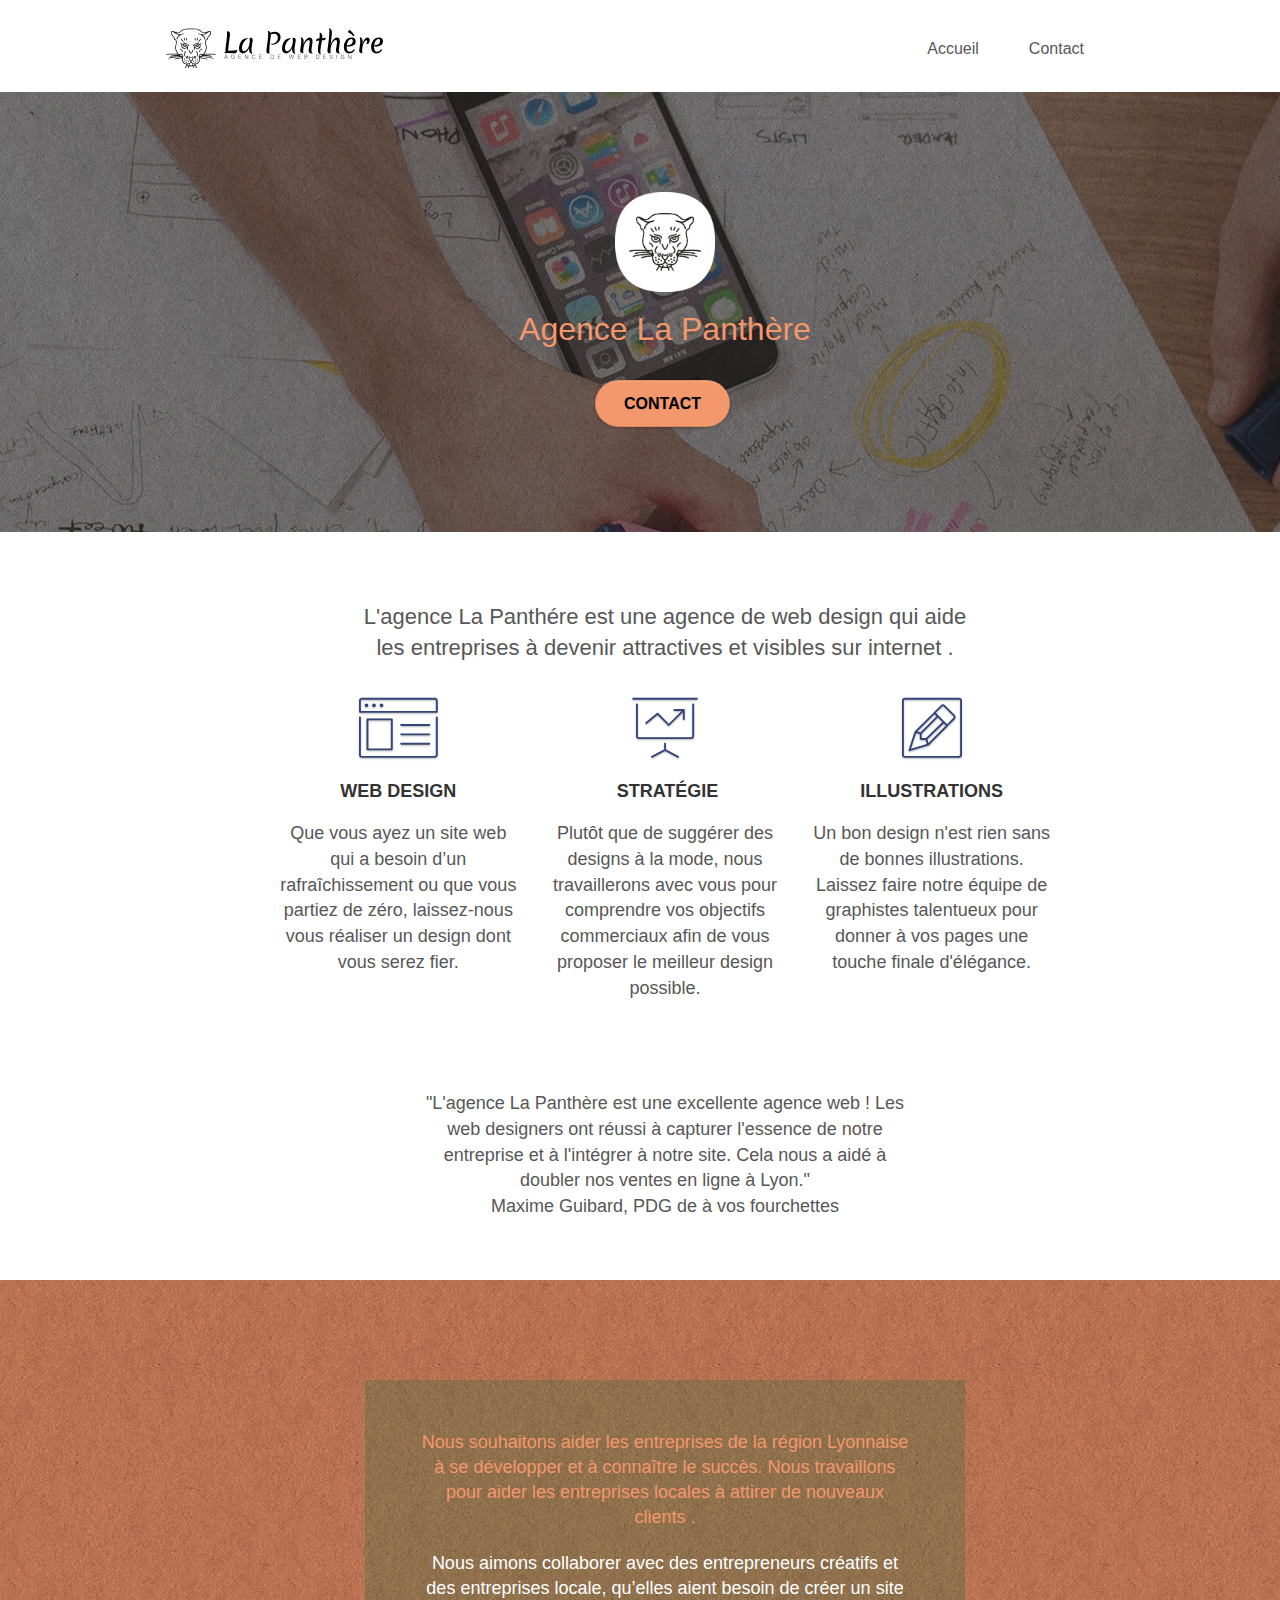
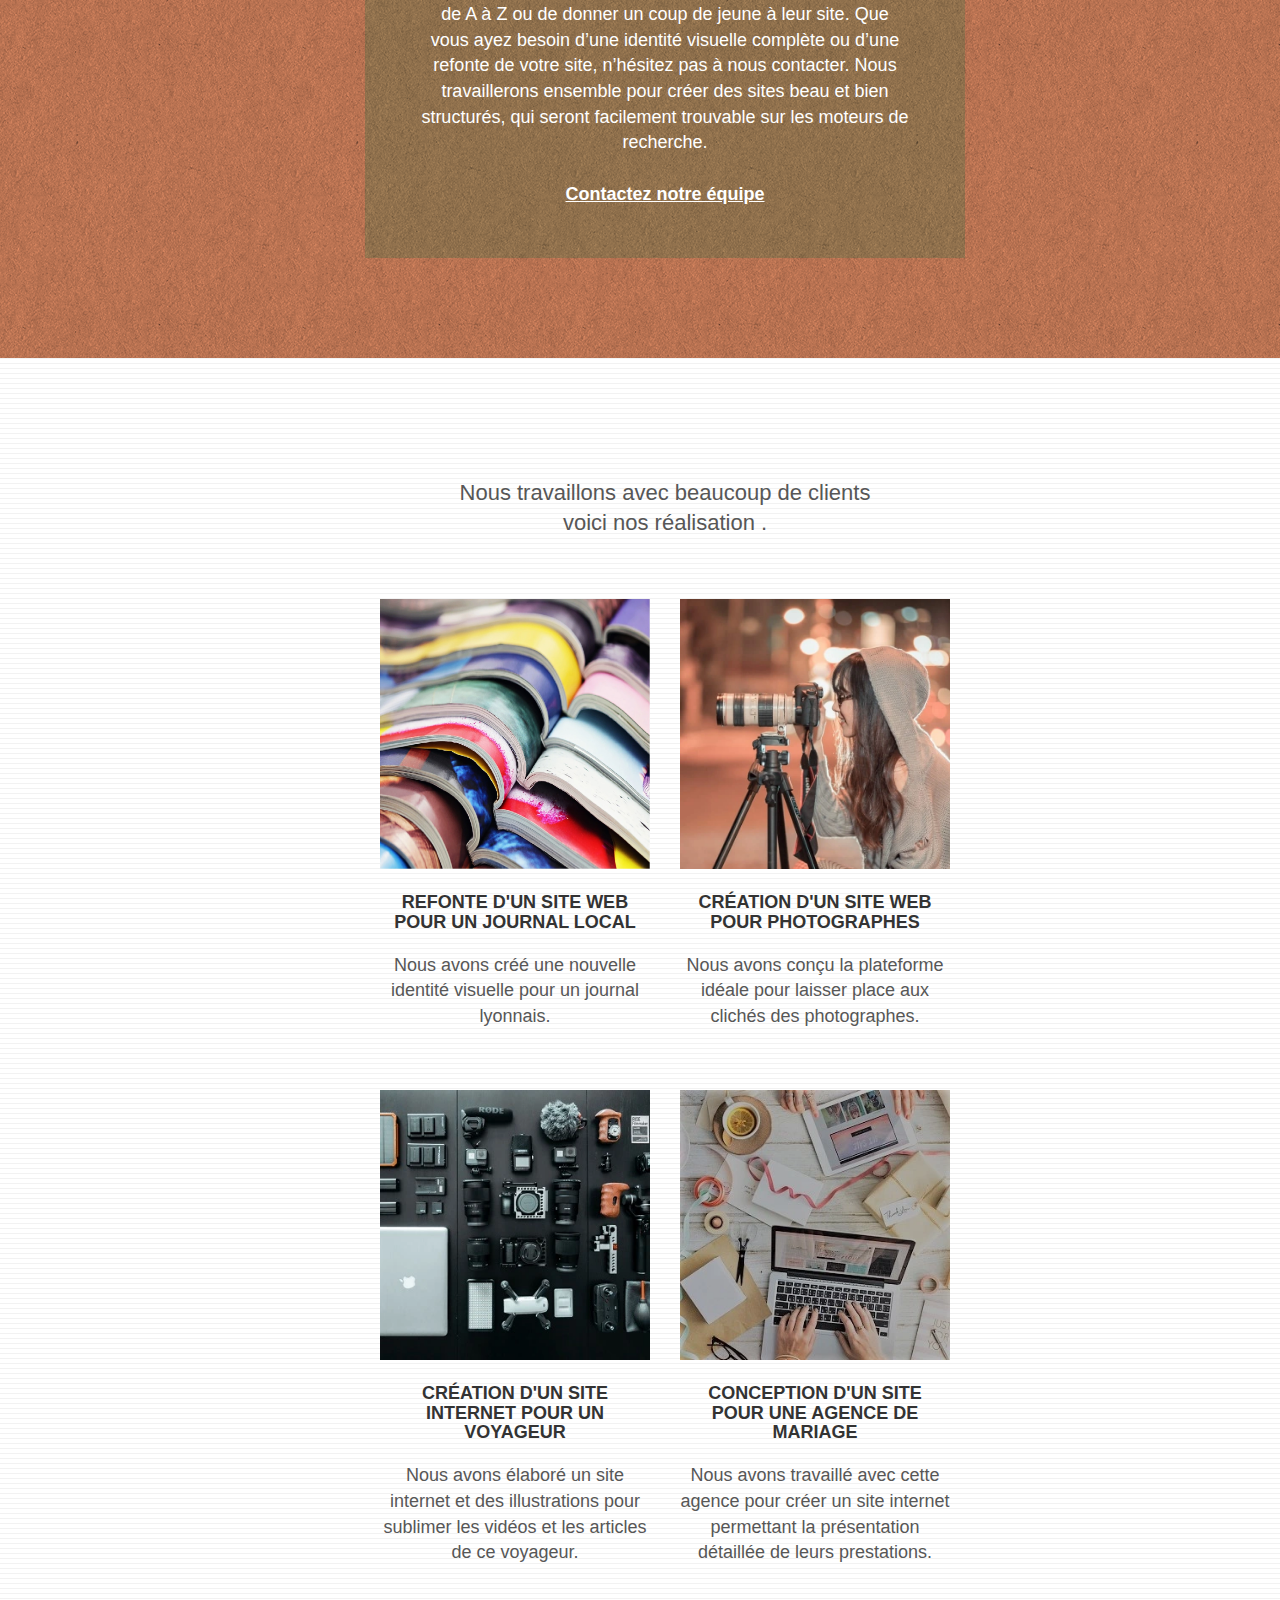
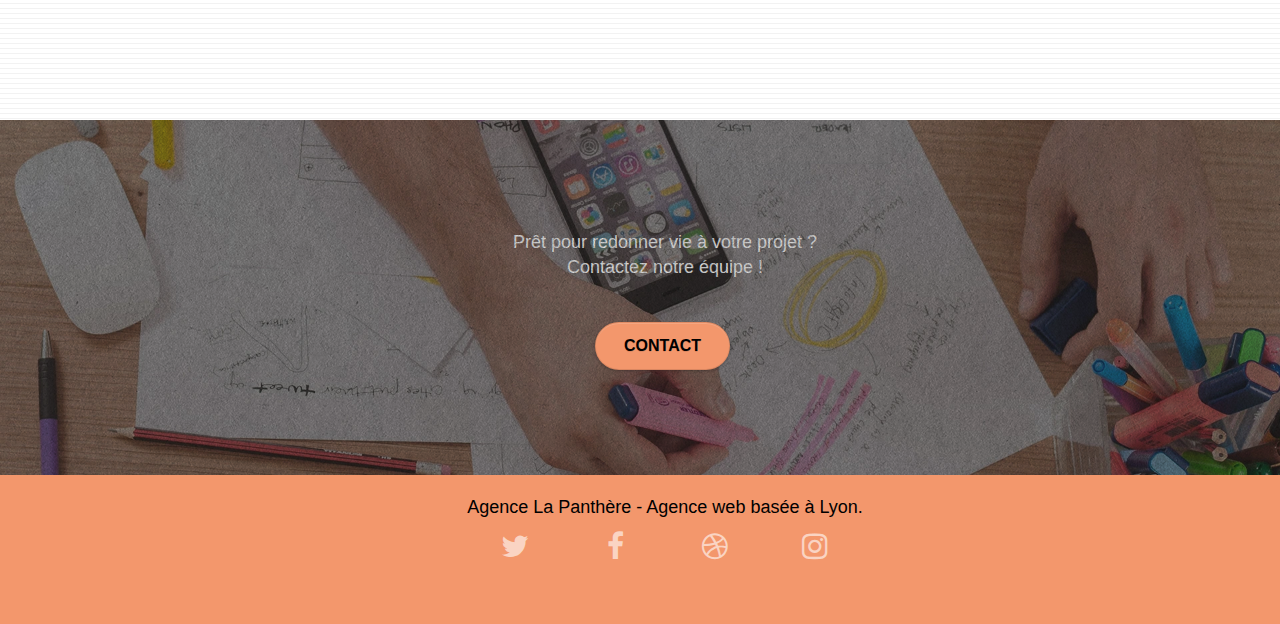
==== commit 9fbed18f: "version final" ====
--- a/apres/index.html
+++ b/apres/index.html
@@ -59,11 +59,7 @@
 						<a class="navbar-brand" href="index.html"><img src="img/agence-la-panthere-monochrome.svg"
 								alt="Lyon web design logo agence web meilleure agence" height="40" /></a>
 
-						<button id="nav-toggle" type="button" class="ui-navbar-toggle navbar-toggle"
-							data-toggle="collapse" data-target=".navbar-1">
-							<span class="sr-only">Toggle navigation</span><span class="icon-bar"></span><span
-								class="icon-bar"></span><span class="icon-bar"></span>
-						</button>
+
 					</div>
 					<div class="collapse navbar-collapse navbar-1 special-dropdown-nav">
 						<ul class="site-navigation nav navbar-nav">
@@ -73,7 +69,7 @@
 							<li>
 							</li>
 							<li>
-								<a href="page2.html">page2 &gt;</a>
+								<a href="page2.html">Contact</a>
 							</li>
 						</ul>
 					</div>
@@ -310,45 +306,7 @@
 							<div class="keywords">Agence web à Lyon, stratégie web, web design,
 								illustrations, design de site web, site web, web, internet, site internet, site</div>
 						</div>
-						<div class="row">
-							<div class="col-sm-4">
-								Partenaires
-								<ul>
-									<li><a href="voiture.com">voiture.com</a></li>
-									<li><a href="pizza.com">pizza.com</a></li>
-									<li><a href="matoiture.com">matoiture.com</a></li>
-									<li><a href="immobilierseo.com">immobilierseo.com</a></li>
-								</ul>
-							</div>
-							<div class="col-sm-4">
-								Annuaires liste 1
-								<ul>
-									<li><a href="annuaireagence.com">annuaireagence.com</a></li>
-									<li><a href="annuaireseo.com">annuaireseo.com</a></li>
-									<li><a href="annuairemarketing.com">annuairemarketing.com</a></li>
-									<li><a href="123seoture.com">123seo.com</a></li>
-									<li><a href="123site.com">123site.com</a></li>
-									<li><a href="annuairewordpress.com">annuairewordpress.com</a></li>
-									<li><a href="listeagence.com">listeagence.com</a></li>
-									<li><a href="meilleuresagencesLyon.com">meilleuresagencesLyon.com</a></li>
-									<li><a href="listeseo.com">listeseo.com</a></li>
-								</ul>
-							</div>
-							<div class="col-sm-4">
-								Annuaires liste 2
-								<ul>
-									<li><a href="betterseo.com">betterseo.com</a></li>
-									<li><a href="ameliorerseo.com">ameliorerseo.com</a></li>
-									<li><a href="seojuicelien.com">seojuicelien.com</a></li>
-									<li><a href="meilleursliens.com">meilleursliens.com</a></li>
-									<li><a href="liensagogo.com">liensagogo.com</a></li>
-									<li><a href="backlink.com">backlink.com</a></li>
-									<li><a href="linkjuiceannuaire.com">linkjuiceannuaire.com</a></li>
-									<li><a href="remontersurgoogle.com">remontersurgoogle.com</a></li>
-									<li><a href="vraiseofiable.com">vraiseofiable.com</a></li>
-								</ul>
-							</div>
-						</div>
+
 					</div>
 				</div>
 			</div>
--- a/apres/style.min.css
+++ b/apres/style.min.css
@@ -1 +1 @@
-.d-bloc .navbar-toggle .icon-bar,body{background:#fff}.bloc .container,.row.row-no-gutters>[class*=" col-"],.row.row-no-gutters>[class^=col-]{padding-right:0;padding-left:0}.nav-center .navbar-brand img,body{margin:0}.nav-invert .navbar .nav,.nav>li{float:left}a,button{outline:0!important}.scrollToTop,a,button{transition:.3s ease-in-out}.keywords{color:#f3976c}img{object-fit:cover}body{padding:0;overflow-x:hidden;-webkit-font-smoothing:antialiased;-moz-osx-font-smoothing:grayscale}a:hover{text-decoration:none;cursor:pointer}#page-loading-blocs-notifaction{position:fixed;top:0;bottom:0;width:100%;z-index:100000;background:url("img/pageload-spinner.gif") center center no-repeat #fff}.bloc{width:100%;clear:both;background:50% 50%/cover no-repeat;padding:0 0 0 50px;-webkit-background-size:cover;-moz-background-size:cover;-o-background-size:cover;position:relative}.bloc-lg{padding:100px 50px}.bloc-md{padding:50px}.bloc-sm{padding:20px 50px}.bg-b-edge,.bg-bl-edge,.bg-br-edge,.bg-center,.bg-l-edge,.bg-r-edge,.bg-repeat,.bg-t-edge,.bg-tl-edge,.bg-tr-edge{-webkit-background-size:auto!important;-moz-background-size:auto!important;-o-background-size:auto!important;background-size:auto!important}.bg-repeat,.nav>li a:focus,.nav>li a:hover{background:0 0}.bg-t-edge{background:top no-repeat}.bloc-bg-texture::before{content:"";background-size:2px 2px;position:absolute;top:0;bottom:0;left:0;right:0}.texture-paper::before{background:url("img/texture-paper.png") 0 0/280px 280px}.nav>li>.dropdown a,.navbar-toggle:hover{background:0 0!important}.b-parallax{background-attachment:fixed}.d-bloc{color:rgba(255,255,255,.7)}.d-bloc button:hover{color:rgba(255,255,255,.9)}.d-bloc .icon-round,.d-bloc .icon-rounded,.d-bloc .icon-semi-rounded-a,.d-bloc .icon-semi-rounded-b,.d-bloc .icon-square{border-color:rgba(255,255,255,.9)}.d-bloc .divider-h span{border-color:rgba(255,255,255,.2)}.d-bloc .a-btn,.d-bloc .navbar a,.d-bloc .navbar-brand,.d-bloc a .icon-lg,.d-bloc a .icon-md,.d-bloc a .icon-sm,.d-bloc a .icon-xl,.d-bloc h1 a,.d-bloc h2 a,.d-bloc h3 a,.d-bloc h4 a,.d-bloc h5 a,.d-bloc h6 a,.d-bloc p a{color:rgba(255,255,255,.6)}.d-bloc .a-btn:hover,.d-bloc .navbar a:hover,.d-bloc .navbar-brand:hover,.d-bloc a:hover .icon-lg,.d-bloc a:hover .icon-md,.d-bloc a:hover .icon-sm,.d-bloc a:hover .icon-xl,.d-bloc h1 a:hover,.d-bloc h2 a:hover,.d-bloc h3 a:hover,.d-bloc h4 a:hover,.d-bloc h5 a:hover,.d-bloc h6 a:hover,.d-bloc p a:hover{color:#fff}.d-bloc .btn-wire,.d-bloc .btn-wire:hover{color:#fff;border-color:#fff}.d-bloc .panel icon,.l-bloc .icon-round,.l-bloc .icon-rounded,.l-bloc .icon-semi-rounded-a,.l-bloc .icon-semi-rounded-b,.l-bloc .icon-square{border-color:rgba(0,0,0,.7)}.d-bloc .panel,.l-bloc{color:rgba(0,0,0,.5)}.d-bloc .panel button:hover,.l-bloc button:hover{color:rgba(0,0,0,.7)}.d-bloc .panel .divider-h span,.l-bloc .divider-h span{border-color:rgba(0,0,0,.1)}.d-bloc .panel .a-btn,.l-bloc .a-btn,.l-bloc .navbar a,.l-bloc .navbar-brand,.l-bloc .navbar-toggle .icon-bar,.l-bloc a .icon-lg,.l-bloc a .icon-md,.l-bloc a .icon-sm,.l-bloc a .icon-xl,.l-bloc h1 a,.l-bloc h2 a,.l-bloc h3 a,.l-bloc h4 a,.l-bloc h5 a,.l-bloc h6 a,.l-bloc p a{color:rgba(0,0,0,.6)}.d-bloc .panel .a-btn:hover,.l-bloc .a-btn:hover,.l-bloc .navbar a:hover,.l-bloc .navbar-brand:hover,.l-bloc a:hover .icon-lg,.l-bloc a:hover .icon-md,.l-bloc a:hover .icon-sm,.l-bloc a:hover .icon-xl,.l-bloc h1 a:hover,.l-bloc h2 a:hover,.l-bloc h3 a:hover,.l-bloc h4 a:hover,.l-bloc h5 a:hover,.l-bloc h6 a:hover,.l-bloc p a:hover{color:#000}.d-bloc .panel .btn-wire,.d-bloc .panel .btn-wire:hover,.l-bloc .btn-wire,.l-bloc .btn-wire:hover{color:rgba(0,0,0,.7);border-color:rgba(0,0,0,.3)}.voffset{margin-top:30px}.voffset-lg{margin-top:80px}.row-no-gutters{margin-right:0;margin-left:0}#bloc-1-hero h1{font-size:32px}.navbar{margin-bottom:0;z-index:1}.navbar-brand{height:auto;padding:3px 15px;font-size:25px;font-weight:600;line-height:44px}.navbar-brand img{max-height:200px;margin:0 5px 0 0;display:inline}.navbar-brand img[src$=svg]{min-width:100px}.navbar .nav{padding-top:2px;margin-right:50px;float:right;z-index:1}.nav>li{margin-top:4px;font-size:16px;margin-right: 10px;list-style-type: none;}.navbar-nav .open .dropdown-menu>li>a{text-align:inherit}.navbar-toggle{margin:10px 10px 0 0;border:0}.mg-lg,.mg-md{margin-top:10px}.navbar-toggle .icon-bar{background-color:rgba(0,0,0,.5);width:26px}.nav-invert .navbar-brand,.nav-invert .navbar-header{float:right;position:relative;z-index:2}@media (min-width:768px){.site-navigation{position:absolute;top:50%;right:20px;transform:translate(0,-50%);-webkit-transform:translateY(-50%)}.nav>li .dropdown-menu a,.nav>li .dropdown-menu a:hover{color:#484848}.nav-invert .site-navigation{left:0;right:0}.nav-center{text-align:center}.nav-center .navbar-header{width:100%}.nav-center .nav>li,.nav-center .navbar-brand,.nav-center .navbar-header{float:none;display:inline-block}.nav-center .site-navigation{position:relative;width:100%;right:0;margin-right:0;margin-top:20px}.nav-center.mini-nav .navbar-toggle{float:none;margin:10px auto 0}}.nav>li>.dropdown a{display:block;padding:14px 15px}nav .caret{margin:0 5px}.dropdown-menu .dropdown-menu{top:-8px;left:100%}.dropdown-menu .dropmenu-flow-right{top:100%;left:0;margin-left:-1px;border-top-left-radius:0;border-top-right-radius:0}.dropdown-menu .dropdown span{border:4px solid #000;border-top-color:transparent;border-right-color:transparent;border-bottom-color:transparent;margin:6px -5px 0 0!important;float:right}.mg-md{margin-bottom:20px}.mg-lg{margin-bottom:40px}.btn{margin:0 5px 5px 0}.btn.pull-right{margin:0 0 5px 5px}.btn-d,.btn-d:focus,.btn-d:hover{color:#fff;background:rgba(0,0,0,.3)}.close-lightbox,.lightbox-caption,.next-lightbox,.prev-lightbox{background:rgba(0,0,0,.5);position:absolute}.btn-rd{border-radius:40px}.btn-clean{border:1px solid rgba(0,0,0,.08);border-bottom-color:rgba(0,0,0,.1);text-shadow:0 1px 0 rgba(0,0,1,.1);box-shadow:0 1px 3px rgba(0,0,1,.25),inset 0 1px 0 0 rgba(255,255,255,.15)}.icon-md{font-size:30px!important}.icon-lg{font-size:60px!important}.sm-shadow{text-shadow:0 1px 2px rgba(0,0,0,.3)}.panel-sq,.panel-sq .panel-footer,.panel-sq .panel-heading{border-radius:0}.panel-rd{border-radius:30px}.panel-rd .panel-heading{border-radius:29px 29px 0 0}.panel-rd .panel-footer{border-radius:0 0 29px 29px}.form-control{border-color:rgba(0,0,0,.1);box-shadow:none}.scrollToTop{width:40px;height:40px;position:fixed;bottom:20px;right:20px;opacity:0;z-index:500}.scrollToTop span{margin-top:6px}.showScrollTop{font-size:14px;opacity:1}a[data-lightbox]{position:relative;display:block;text-align:center}a[data-lightbox]:hover::before{content:"+";font-family:HelveticaNeue-Light,"Helvetica Neue Light","Helvetica Neue",Helvetica,Arial;font-size:32px;width:50px;height:50px;margin-left:-25px;border-radius:50%;background:rgba(0,0,0,.6);color:#fff;font-weight:100;z-index:1;position:absolute;top:50%;transform:translateY(-50%);-webkit-transform:translateY(-50%)}a[data-lightbox]:hover img{opacity:.6;-webkit-animation-fill-mode:none;animation-fill-mode:none}#lightbox-modal{display:flex;align-items:center}#lightbox-modal .modal-dialog{width:90%;max-width:900px;margin:0 auto}#lightbox-modal .modal-dialog img{max-height:90vh;margin:0 auto}.lightbox-caption{padding:20px;color:#fff;left:15px;right:15px;bottom:5px}.close-lightbox{color:#fff;font-size:30px;top:20px;right:20px;z-index:20;border:none;line-height:30px;padding:0 9px 5px;opacity:.3}.close-lightbox:hover,.next-lightbox:hover,.prev-lightbox:hover{opacity:1;color:#fff}.next-lightbox,.prev-lightbox{font-size:20px;color:rgba(255,255,255,.9);transition:.2s ease-in-out;top:45%;z-index:1;opacity:.4}.next-lightbox{padding:6px 8px 1px 13px;right:25px}.prev-lightbox{padding:6px 13px 1px 10px;left:25px}.snapshot-lb .modal-body{padding-bottom:45px}.snapshot-lb .lightbox-caption{padding:0;color:rgba(0,0,0,.5);background:0 0}.btn,a,h1,h2,h3,h4,h5,h6,label,p{font-family:helvetica;font-weight:400;color:#575757!important}h1,h3,h4{color:#333!important}.cta-hero,.ltc-white,.white{color:#fff!important}.container{max-width:1000px}.hero-bloc-text{font-size:38px}.hero-bloc-text-sub{font-size:36px}.statement-bloc-text{line-height:26px;font-style:italic;font-size:20px;text-align:center;font-weight:lighter;max-width:520px;margin:auto}.cta-hero,h3{text-transform:uppercase;font-weight:700}p{font-size:11px}.tight-width-whitespace{max-width:600px;margin:auto}.h1{font-size:20px;font-family:"Open Sans"}.cta-hero{margin-top:22px;padding:12px 28px;font-size:16px}.social{max-width:400px;margin:auto}h2{font-size:22px;line-height:1.4em}h3{font-size:15px}.med-width-whitespace{max-width:800px;margin:auto;box-shadow:0 0 0 #000}.icons{margin-bottom:14px;margin-top:24px}.portfolio-thumb{margin-bottom:24px}.portfolio-row{margin-bottom:44px;margin-top:50px}.avatar{box-shadow:0 4px 9px rgba(0,0,0,.3)}.black-background{background-color:rgba(165,147,99,.7);padding:40px}.bold-link{font-weight:900;text-decoration:underline!important}.bgc-white{background-color:#fff}.bgc-dark-slate-blue{background-color:#364577}.bgc-atomic-tangerine{background-color:#f3976c}.ltc-atomic-tangerine,.tc-white{color:#f3976c!important}.btn-atomic-tangerine{background:#f3976c;color:black!important}.btn-atomic-tangerine:hover{background:#c27956!important;color:#fff!important}.ltc-white:hover{color:#ccc!important}.ltc-atomic-tangerine:hover{color:#c27956!important}.icon-dark-slate-blue{color:#364577!important;border-color:#364577!important}.bg-dots-bg{background-image:url("img/dots-bg.png")}.bg-lines-h2-bg{background-image:url("img/lines-h2-bg.png")}.bg-banniere{background-image:url("img/agence-la-panthere.webp")}.bg-presentation{background-image:url("img/image-de-presentation.webp")}@media (max-width:1024px){.bloc{padding-left:20px;padding-right:20px}.bloc-tile-2.full-width-bloc .container,.bloc-tile-3.full-width-bloc .container,.bloc-tile-4.full-width-bloc .container,.bloc.full-width-bloc{padding-left:0;padding-right:0}}@media (max-width:992px) and (min-width:768px){.navbar .nav{max-width:80%}.nav-center.navbar .nav{max-width:100%}}@media only screen and (min-device-width:768px) and (max-device-width:1024px) and (orientation:landscape){.b-parallax{background-attachment:scroll}}@media only screen and (min-device-width:1024px) and (max-device-width:1366px) and (-webkit-min-device-pixel-ratio:1.5){.b-parallax{background-attachment:scroll}}@media (max-width:991px){.container{width:100%}.b-parallax{background-attachment:scroll}#hero-bloc,.page-container{overflow-x:hidden;position:relative}.bloc{padding-left:constant(safe-area-inset-left);padding-right:constant(safe-area-inset-right)}.bloc-group,.bloc-group .bloc{display:block;width:100%}.bloc-fill-screen .fill-bloc-bottom-edge,.bloc-fill-screen .fill-bloc-top-edge{padding:0 20px;padding-left:constant(safe-area-inset-left);padding-right:constant(safe-area-inset-right)}}@media (max-width:400px){.bloc{padding-left:0;padding-right:0}.img-responsive{width:270px;height:270px}}@media (max-width:767px){.page-container{overflow-x:hidden;position:relative}#disqus_thread,h1,h2,h3,h4,h5,h6,p{padding-left:10px!important;padding-right:10px!important}.b-parallax{background-attachment:scroll}.navbar .nav{padding-top:0;border-top:1px solid rgba(0,0,0,.2);float:none!important}.navbar.row{margin-left:0;margin-right:0}.site-navigation{position:inherit;transform:none;-webkit-transform:none;-ms-transform:none}.nav>li{margin-top:0;border-bottom:1px solid rgba(0,0,0,.1);background:rgba(0,0,0,.05);text-align:left;padding-left:15px;width:100%}.nav>li:hover{background:rgba(0,0,0,.08)}.dropdown .dropdown a .caret{float:none;margin:5px 0 0 10px!important;border:4px solid #000;border-bottom-color:transparent;border-right-color:transparent;border-left-color:transparent}#hero-bloc .navbar .nav{background:rgba(0,0,0,.8)}#hero-bloc .navbar .nav a{color:rgba(255,255,255,.6)}.hero{padding:50px 0}.hero-nav{left:-1px;right:-1px}.navbar-collapse{padding:0;overflow-x:hidden;-webkit-box-shadow:none;box-shadow:none}.navbar-brand img{max-height:40px;width:auto}.nav-invert .navbar-header{float:none;width:100%}.nav-invert .navbar-toggle{float:left;margin-left:10px}.bloc,.bloc-fill-screen .fill-bloc-bottom-edge,.bloc-fill-screen .fill-bloc-top-edge,.bloc-md,.bloc-sm,.bloc-tile-2 .container,.bloc-tile-3 .container,.bloc-tile-4 .container{padding-left:0;padding-right:0}.bloc-lg,.bloc-xl,.bloc-xxl{padding:40px 0}.a-block{padding:0 10px}.btn-dwn{display:none}.voffset{margin-top:5px}.voffset-md{margin-top:20px}.voffset-lg{margin-top:30px}form{padding:5px}.close-lightbox{display:inline-block}.blocsapp-device-iphone5{background-size:216px 425px;padding-top:60px;width:216px;height:425px}.blocsapp-device-iphone5 img{width:180px;height:320px}.bloc-mob-center-text{text-align:center}.img-responsive{width:270px;height:270px}}.text-center{font-size: 18px;}.black{color: #000!important;}input:focus{background-color: #F9C3AA;}textarea:focus{background-color: #F9C3AA;}input{cursor: pointer;}textarea{cursor: pointer;}+.d-bloc .navbar-toggle .icon-bar,body{background:#fff}.bloc .container,.row.row-no-gutters>[class*=" col-"],.row.row-no-gutters>[class^=col-]{padding-right:0;padding-left:0}.nav-center .navbar-brand img,body{margin:0}.nav-invert .navbar .nav,.nav>li{float:left}a,button{outline:0!important}.scrollToTop,a,button{transition:.3s ease-in-out}.keywords{color:#f3976c}img{object-fit:cover}body{padding:0;overflow-x:hidden;-webkit-font-smoothing:antialiased;-moz-osx-font-smoothing:grayscale}a:hover{text-decoration:none;cursor:pointer}#page-loading-blocs-notifaction{position:fixed;top:0;bottom:0;width:100%;z-index:100000;background:url("img/pageload-spinner.gif") center center no-repeat #fff}.bloc{width:100%;clear:both;background:50% 50%/cover no-repeat;padding:0 0 0 50px;-webkit-background-size:cover;-moz-background-size:cover;-o-background-size:cover;position:relative}.bloc-lg{padding:100px 50px}.bloc-md{padding:50px}.bloc-sm{padding:20px 50px}.bg-b-edge,.bg-bl-edge,.bg-br-edge,.bg-center,.bg-l-edge,.bg-r-edge,.bg-repeat,.bg-t-edge,.bg-tl-edge,.bg-tr-edge{-webkit-background-size:auto!important;-moz-background-size:auto!important;-o-background-size:auto!important;background-size:auto!important}.bg-repeat,.nav>li a:focus,.nav>li a:hover{background:0 0}.bg-t-edge{background:top no-repeat}.bloc-bg-texture::before{content:"";background-size:2px 2px;position:absolute;top:0;bottom:0;left:0;right:0}.texture-paper::before{background:url("img/texture-paper.png") 0 0/280px 280px}.nav>li>.dropdown a,.navbar-toggle:hover{background:0 0!important}.b-parallax{background-attachment:fixed}.d-bloc{color:rgba(255,255,255,.7)}.d-bloc button:hover{color:rgba(255,255,255,.9)}.d-bloc .icon-round,.d-bloc .icon-rounded,.d-bloc .icon-semi-rounded-a,.d-bloc .icon-semi-rounded-b,.d-bloc .icon-square{border-color:rgba(255,255,255,.9)}.d-bloc .divider-h span{border-color:rgba(255,255,255,.2)}.d-bloc .a-btn,.d-bloc .navbar a,.d-bloc .navbar-brand,.d-bloc a .icon-lg,.d-bloc a .icon-md,.d-bloc a .icon-sm,.d-bloc a .icon-xl,.d-bloc h1 a,.d-bloc h2 a,.d-bloc h3 a,.d-bloc h4 a,.d-bloc h5 a,.d-bloc h6 a,.d-bloc p a{color:rgba(255,255,255,.6)}.d-bloc .a-btn:hover,.d-bloc .navbar a:hover,.d-bloc .navbar-brand:hover,.d-bloc a:hover .icon-lg,.d-bloc a:hover .icon-md,.d-bloc a:hover .icon-sm,.d-bloc a:hover .icon-xl,.d-bloc h1 a:hover,.d-bloc h2 a:hover,.d-bloc h3 a:hover,.d-bloc h4 a:hover,.d-bloc h5 a:hover,.d-bloc h6 a:hover,.d-bloc p a:hover{color:#fff}.d-bloc .btn-wire,.d-bloc .btn-wire:hover{color:#fff;border-color:#fff}.d-bloc .panel icon,.l-bloc .icon-round,.l-bloc .icon-rounded,.l-bloc .icon-semi-rounded-a,.l-bloc .icon-semi-rounded-b,.l-bloc .icon-square{border-color:rgba(0,0,0,.7)}.d-bloc .panel,.l-bloc{color:rgba(0,0,0,.5)}.d-bloc .panel button:hover,.l-bloc button:hover{color:rgba(0,0,0,.7)}.d-bloc .panel .divider-h span,.l-bloc .divider-h span{border-color:rgba(0,0,0,.1)}.d-bloc .panel .a-btn,.l-bloc .a-btn,.l-bloc .navbar a,.l-bloc .navbar-brand,.l-bloc .navbar-toggle .icon-bar,.l-bloc a .icon-lg,.l-bloc a .icon-md,.l-bloc a .icon-sm,.l-bloc a .icon-xl,.l-bloc h1 a,.l-bloc h2 a,.l-bloc h3 a,.l-bloc h4 a,.l-bloc h5 a,.l-bloc h6 a,.l-bloc p a{color:rgba(0,0,0,.6)}.d-bloc .panel .a-btn:hover,.l-bloc .a-btn:hover,.l-bloc .navbar a:hover,.l-bloc .navbar-brand:hover,.l-bloc a:hover .icon-lg,.l-bloc a:hover .icon-md,.l-bloc a:hover .icon-sm,.l-bloc a:hover .icon-xl,.l-bloc h1 a:hover,.l-bloc h2 a:hover,.l-bloc h3 a:hover,.l-bloc h4 a:hover,.l-bloc h5 a:hover,.l-bloc h6 a:hover,.l-bloc p a:hover{color:#000}.d-bloc .panel .btn-wire,.d-bloc .panel .btn-wire:hover,.l-bloc .btn-wire,.l-bloc .btn-wire:hover{color:rgba(0,0,0,.7);border-color:rgba(0,0,0,.3)}.voffset{margin-top:30px}.voffset-lg{margin-top:80px}.row-no-gutters{margin-right:0;margin-left:0}#bloc-1-hero h1{font-size:32px}.navbar{margin-bottom:0;z-index:1}.navbar-brand{height:auto;padding:3px 15px;font-size:25px;font-weight:600;line-height:44px}.navbar-brand img{max-height:200px;margin:0 5px 0 0;display:inline}.navbar-brand img[src$=svg]{min-width:100px}.navbar .nav{padding-top:2px;margin-right:50px;float:right;z-index:1}.nav>li{margin-top:4px;font-size:16px;margin-right: 10px;list-style-type: none;}.navbar-nav .open .dropdown-menu>li>a{text-align:inherit}.navbar-toggle{margin:10px 10px 0 0;border:0}.mg-lg,.mg-md{margin-top:10px}.navbar-toggle .icon-bar{background-color:rgba(0,0,0,.5);width:26px}.nav-invert .navbar-brand,.nav-invert .navbar-header{float:right;position:relative;z-index:2}@media (min-width:768px){.site-navigation{position:absolute;top:50%;right:20px;transform:translate(0,-50%);-webkit-transform:translateY(-50%)}.nav>li .dropdown-menu a,.nav>li .dropdown-menu a:hover{color:#484848}.nav-invert .site-navigation{left:0;right:0}.nav-center{text-align:center}.nav-center .navbar-header{width:100%}.nav-center .nav>li,.nav-center .navbar-brand,.nav-center .navbar-header{float:none;display:inline-block}.nav-center .site-navigation{position:relative;width:100%;right:0;margin-right:0;margin-top:20px}.nav-center.mini-nav .navbar-toggle{float:none;margin:10px auto 0}}.nav>li>.dropdown a{display:block;padding:14px 15px}nav .caret{margin:0 5px}.dropdown-menu .dropdown-menu{top:-8px;left:100%}.dropdown-menu .dropmenu-flow-right{top:100%;left:0;margin-left:-1px;border-top-left-radius:0;border-top-right-radius:0}.dropdown-menu .dropdown span{border:4px solid #000;border-top-color:transparent;border-right-color:transparent;border-bottom-color:transparent;margin:6px -5px 0 0!important;float:right}.mg-md{margin-bottom:20px}.mg-lg{margin-bottom:40px}.btn{margin:0 5px 5px 0}.btn.pull-right{margin:0 0 5px 5px}.btn-d,.btn-d:focus,.btn-d:hover{color:#fff;background:rgba(0,0,0,.3)}.close-lightbox,.lightbox-caption,.next-lightbox,.prev-lightbox{background:rgba(0,0,0,.5);position:absolute}.btn-rd{border-radius:40px}.btn-clean{border:1px solid rgba(0,0,0,.08);border-bottom-color:rgba(0,0,0,.1);text-shadow:0 1px 0 rgba(0,0,1,.1);box-shadow:0 1px 3px rgba(0,0,1,.25),inset 0 1px 0 0 rgba(255,255,255,.15)}.icon-md{font-size:30px!important}.icon-lg{font-size:60px!important}.sm-shadow{text-shadow:0 1px 2px rgba(0,0,0,.3)}.panel-sq,.panel-sq .panel-footer,.panel-sq .panel-heading{border-radius:0}.panel-rd{border-radius:30px}.panel-rd .panel-heading{border-radius:29px 29px 0 0}.panel-rd .panel-footer{border-radius:0 0 29px 29px}.form-control{border-color:rgba(0,0,0,.1);box-shadow:none}.scrollToTop{width:40px;height:40px;position:fixed;bottom:20px;right:20px;opacity:0;z-index:500}.scrollToTop span{margin-top:6px}.showScrollTop{font-size:14px;opacity:1}a[data-lightbox]{position:relative;display:block;text-align:center}a[data-lightbox]:hover::before{content:"+";font-family:HelveticaNeue-Light,"Helvetica Neue Light","Helvetica Neue",Helvetica,Arial;font-size:32px;width:50px;height:50px;margin-left:-25px;border-radius:50%;background:rgba(0,0,0,.6);color:#fff;font-weight:100;z-index:1;position:absolute;top:50%;transform:translateY(-50%);-webkit-transform:translateY(-50%)}a[data-lightbox]:hover img{opacity:.6;-webkit-animation-fill-mode:none;animation-fill-mode:none}#lightbox-modal{display:flex;align-items:center}#lightbox-modal .modal-dialog{width:90%;max-width:900px;margin:0 auto}#lightbox-modal .modal-dialog img{max-height:90vh;margin:0 auto}.lightbox-caption{padding:20px;color:#fff;left:15px;right:15px;bottom:5px}.close-lightbox{color:#fff;font-size:30px;top:20px;right:20px;z-index:20;border:none;line-height:30px;padding:0 9px 5px;opacity:.3}.close-lightbox:hover,.next-lightbox:hover,.prev-lightbox:hover{opacity:1;color:#fff}.next-lightbox,.prev-lightbox{font-size:20px;color:rgba(255,255,255,.9);transition:.2s ease-in-out;top:45%;z-index:1;opacity:.4}.next-lightbox{padding:6px 8px 1px 13px;right:25px}.prev-lightbox{padding:6px 13px 1px 10px;left:25px}.snapshot-lb .modal-body{padding-bottom:45px}.snapshot-lb .lightbox-caption{padding:0;color:rgba(0,0,0,.5);background:0 0}.btn,a,h1,h2,h3,h4,h5,h6,label,p{font-family:helvetica;font-weight:400;color:#575757!important}h1,h3,h4{color:#333!important}.cta-hero,.ltc-white,.white{color:#fff!important}.container{max-width:1000px}.hero-bloc-text{font-size:38px}.hero-bloc-text-sub{font-size:36px}.statement-bloc-text{line-height:26px;font-style:italic;font-size:20px;text-align:center;font-weight:lighter;max-width:520px;margin:auto}.cta-hero,h3{text-transform:uppercase;font-weight:700}p{font-size:11px}.tight-width-whitespace{max-width:600px;margin:auto}.h1{font-size:20px;font-family:"Open Sans"}.cta-hero{margin-top:22px;padding:12px 28px;font-size:16px}.social{max-width:400px;margin:auto}h2{font-size:22px;line-height:1.4em}h3{font-size:15px}.med-width-whitespace{max-width:800px;margin:auto;box-shadow:0 0 0 #000}.icons{margin-bottom:14px;margin-top:24px}.portfolio-thumb{margin-bottom:24px}.portfolio-row{margin-bottom:44px;margin-top:50px}.avatar{box-shadow:0 4px 9px rgba(0,0,0,.3)}.black-background{background-color:rgba(165,147,99,.7);padding:40px}.bold-link{font-weight:900;text-decoration:underline!important}.bgc-white{background-color:#fff}.bgc-dark-slate-blue{background-color:#364577}.bgc-atomic-tangerine{background-color:#f3976c}.ltc-atomic-tangerine,.tc-white{color:#f3976c!important}.btn-atomic-tangerine{background:#f3976c;color:black!important}.btn-atomic-tangerine:hover{background:#c27956!important;color:#fff!important}.ltc-white:hover{color:#ccc!important}.ltc-atomic-tangerine:hover{color:#c27956!important}.icon-dark-slate-blue{color:#364577!important;border-color:#364577!important}.bg-dots-bg{background-image:url("img/dots-bg.png")}.bg-lines-h2-bg{background-image:url("img/lines-h2-bg.png")}.bg-banniere{background-image:url("img/agence-la-panthere.webp")}.bg-presentation{background-image:url("img/image-de-presentation.webp")}@media (max-width:1024px){.bloc{padding-left:20px;padding-right:20px}.bloc-tile-2.full-width-bloc .container,.bloc-tile-3.full-width-bloc .container,.bloc-tile-4.full-width-bloc .container,.bloc.full-width-bloc{padding-left:0;padding-right:0}}@media (max-width:992px) and (min-width:768px){.navbar .nav{max-width:80%}.nav-center.navbar .nav{max-width:100%}}@media only screen and (min-width:768px) and (max-width:1024px) and (orientation:landscape){.b-parallax{background-attachment:scroll}}@media only screen and (min-width:1024px) and (max-width:1366px) and (-webkit-min-device-pixel-ratio:1.5){.b-parallax{background-attachment:scroll}}@media (max-width:991px){.container{width:100%}.b-parallax{background-attachment:scroll}#hero-bloc,.page-container{overflow-x:hidden;position:relative}.bloc-group,.bloc-group .bloc{display:block;width:100%}.bloc-fill-screen .fill-bloc-bottom-edge,.bloc-fill-screen .fill-bloc-top-edge{padding:0 20px;}}@media (max-width:400px){.bloc{padding-left:0;padding-right:0}.img-responsive{width:270px;height:270px}}@media (max-width:767px){.page-container{overflow-x:hidden;position:relative}#disqus_thread,h1,h2,h3,h4,h5,h6,p{padding-left:10px!important;padding-right:10px!important}.b-parallax{background-attachment:scroll}.navbar .nav{padding-top:0;border-top:1px solid rgba(0,0,0,.2);float:none!important}.navbar.row{margin-left:0;margin-right:0}.site-navigation{position:inherit;transform:none;-webkit-transform:none;-ms-transform:none}.nav>li{margin-top:0;border-bottom:1px solid rgba(0,0,0,.1);background:rgba(0,0,0,.05);text-align:left;padding-left:15px;width:100%}.nav>li:hover{background:rgba(0,0,0,.08)}.dropdown .dropdown a .caret{float:none;margin:5px 0 0 10px!important;border:4px solid #000;border-bottom-color:transparent;border-right-color:transparent;border-left-color:transparent}#hero-bloc .navbar .nav{background:rgba(0,0,0,.8)}#hero-bloc .navbar .nav a{color:rgba(255,255,255,.6)}.hero{padding:50px 0}.hero-nav{left:-1px;right:-1px}.navbar-collapse{padding:0;overflow-x:hidden;-webkit-box-shadow:none;box-shadow:none}.navbar-brand img{max-height:40px;width:auto}.nav-invert .navbar-header{float:none;width:100%}.nav-invert .navbar-toggle{float:left;margin-left:10px}.bloc,.bloc-fill-screen .fill-bloc-bottom-edge,.bloc-fill-screen .fill-bloc-top-edge,.bloc-md,.bloc-sm,.bloc-tile-2 .container,.bloc-tile-3 .container,.bloc-tile-4 .container{padding-left:0;padding-right:0}.bloc-lg,.bloc-xl,.bloc-xxl{padding:40px 0}.a-block{padding:0 10px}.btn-dwn{display:none}.voffset{margin-top:5px}.voffset-md{margin-top:20px}.voffset-lg{margin-top:30px}form{padding:5px}.close-lightbox{display:inline-block}.blocsapp-device-iphone5{background-size:216px 425px;padding-top:60px;width:216px;height:425px}.blocsapp-device-iphone5 img{width:180px;height:320px}.bloc-mob-center-text{text-align:center}.img-responsive{width:270px;height:270px}}.text-center{font-size: 18px;}.black{color: #000!important;}input:focus{background-color: #F9C3AA;}textarea:focus{background-color: #F9C3AA;}input{cursor: pointer;}textarea{cursor: pointer;}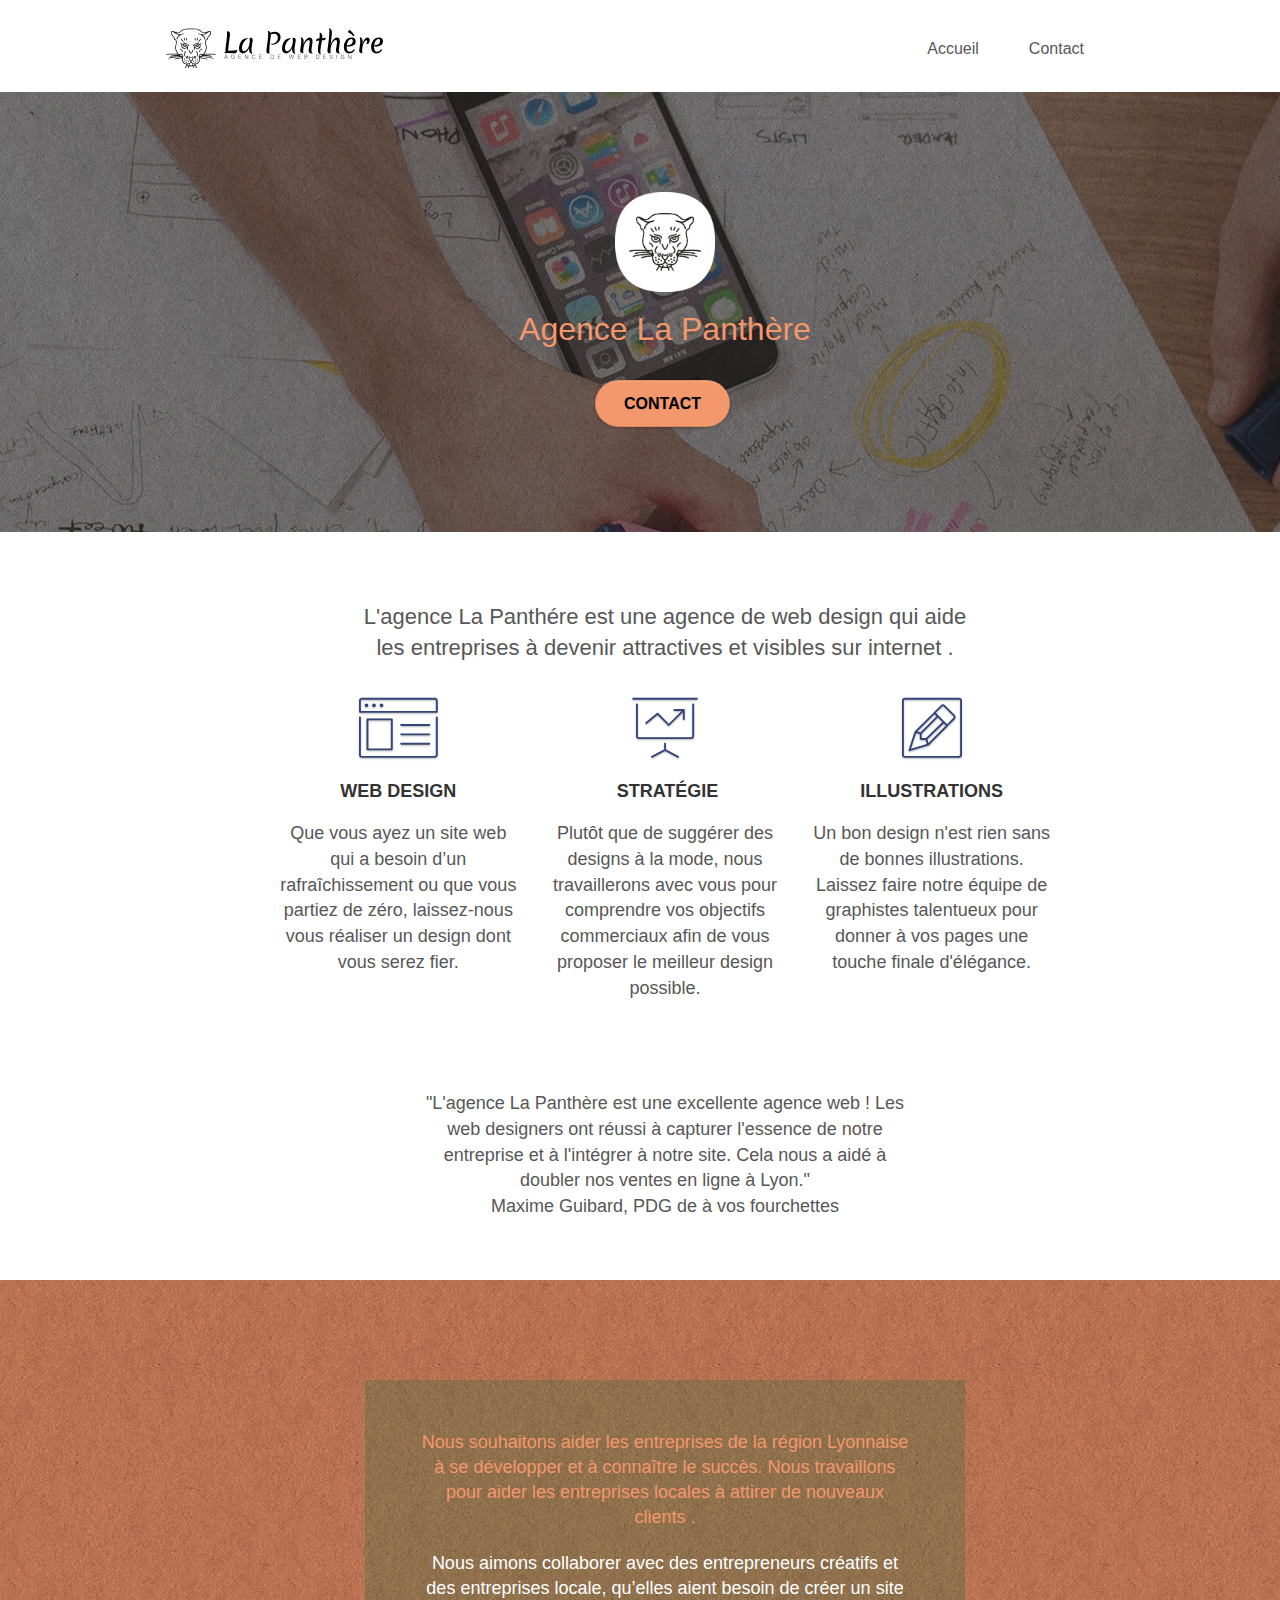
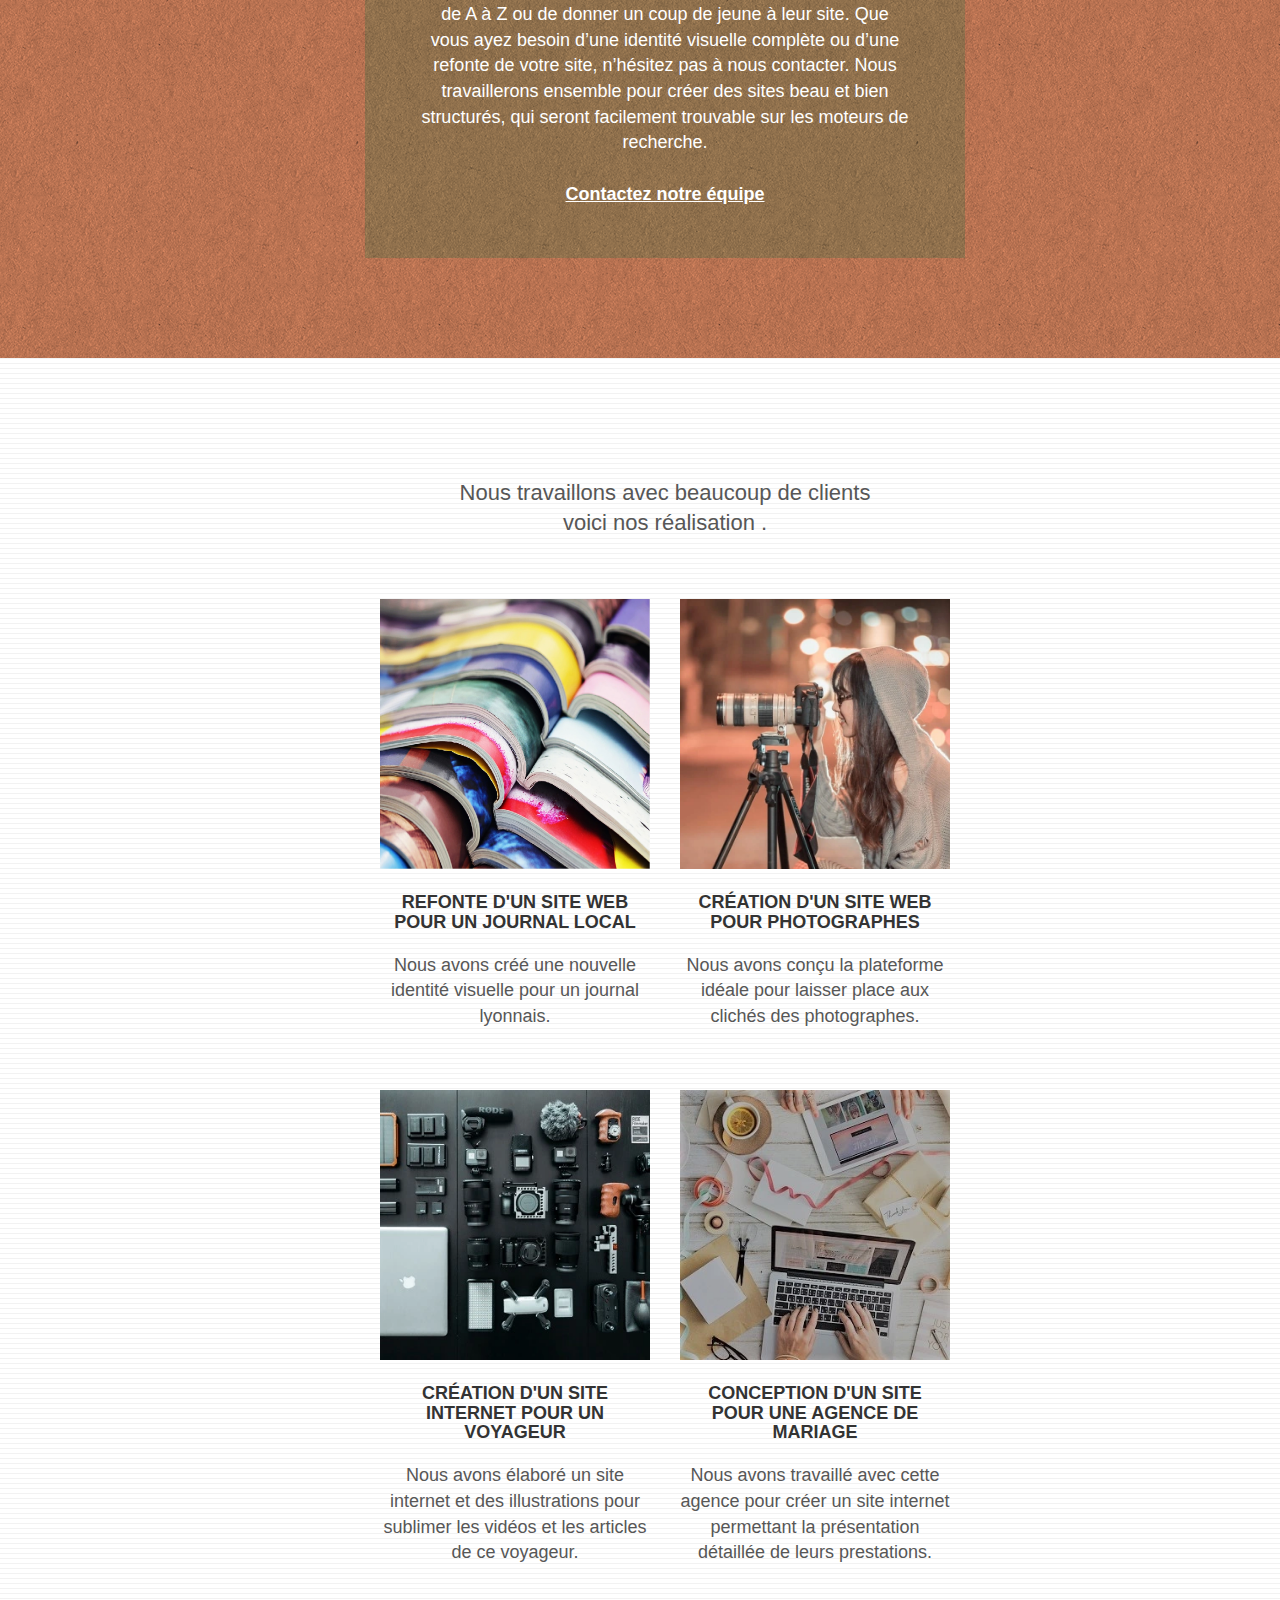
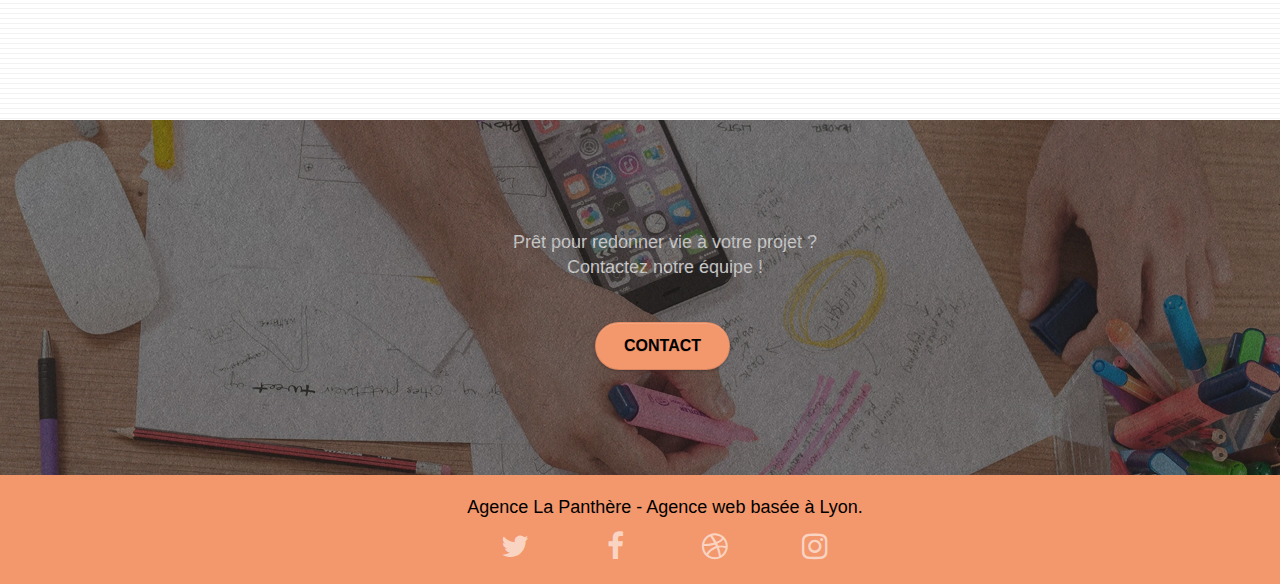
==== commit 3c466022: "version final" ====
--- a/apres/index.html
+++ b/apres/index.html
@@ -69,7 +69,7 @@
 							<li>
 							</li>
 							<li>
-								<a href="page2.html">Contact</a>
+								<a href="contact.html">Contact</a>
 							</li>
 						</ul>
 					</div>
@@ -90,7 +90,7 @@
 							Agence La Panthère
 						</h1>
 						<div class="text-center">
-							<a href="page2.html" class="btn btn-lg btn-clean btn-rd cta-hero btn-atomic-tangerine"
+							<a href="contact.html" class="btn btn-lg btn-clean btn-rd cta-hero btn-atomic-tangerine"
 								id="cta-hero">Contact</a>
 						</div>
 					</div>
@@ -178,7 +178,7 @@
 							ayez besoin d’une identité visuelle complète ou d’une refonte de votre site, n’hésitez pas à
 							nous contacter. Nous travaillerons ensemble pour créer des sites beau et bien structurés,
 							qui seront facilement trouvable sur les moteurs de recherche. <br><br><a
-								class="ltc-white bold-link" href="page2.html">Contactez notre équipe</a><br>
+								class="ltc-white bold-link" href="contact.html">Contactez notre équipe</a><br>
 						</p>
 					</div>
 				</div>
@@ -262,7 +262,7 @@
 						Prêt pour redonner vie à votre projet ?<br>Contactez notre équipe !
 					</h2>
 					<div class="col-sm-12 text-center">
-						<a href="page2.html"
+						<a href="contact.html"
 							class="btn btn-atomic-tangerine btn-clean btn-rd btn-lg cta-hero">Contact</a>
 					</div>
 				</div>
@@ -302,9 +302,7 @@
 											class="fa fa-instagram icon-md "></span></a>
 								</div>
 							</div>
-							<!--SEO_11-->
-							<div class="keywords">Agence web à Lyon, stratégie web, web design,
-								illustrations, design de site web, site web, web, internet, site internet, site</div>
+
 						</div>
 
 					</div>
